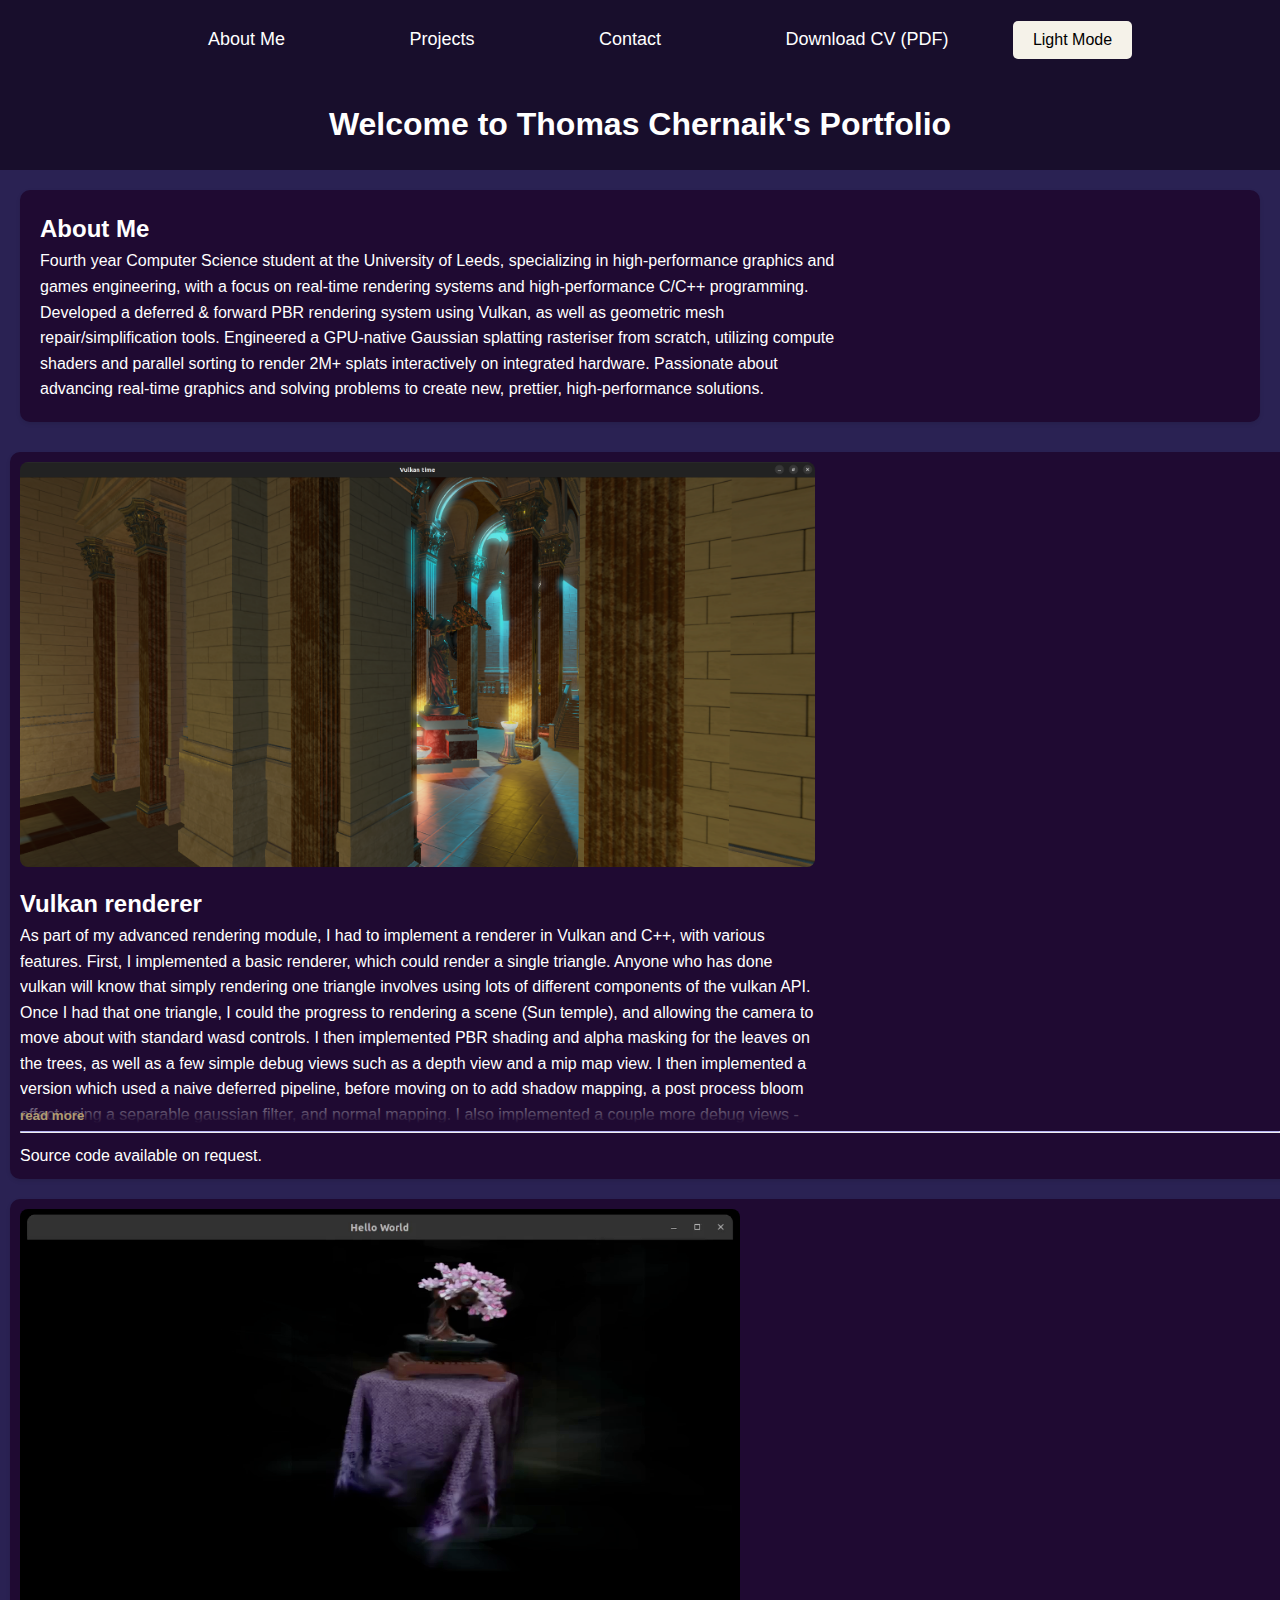
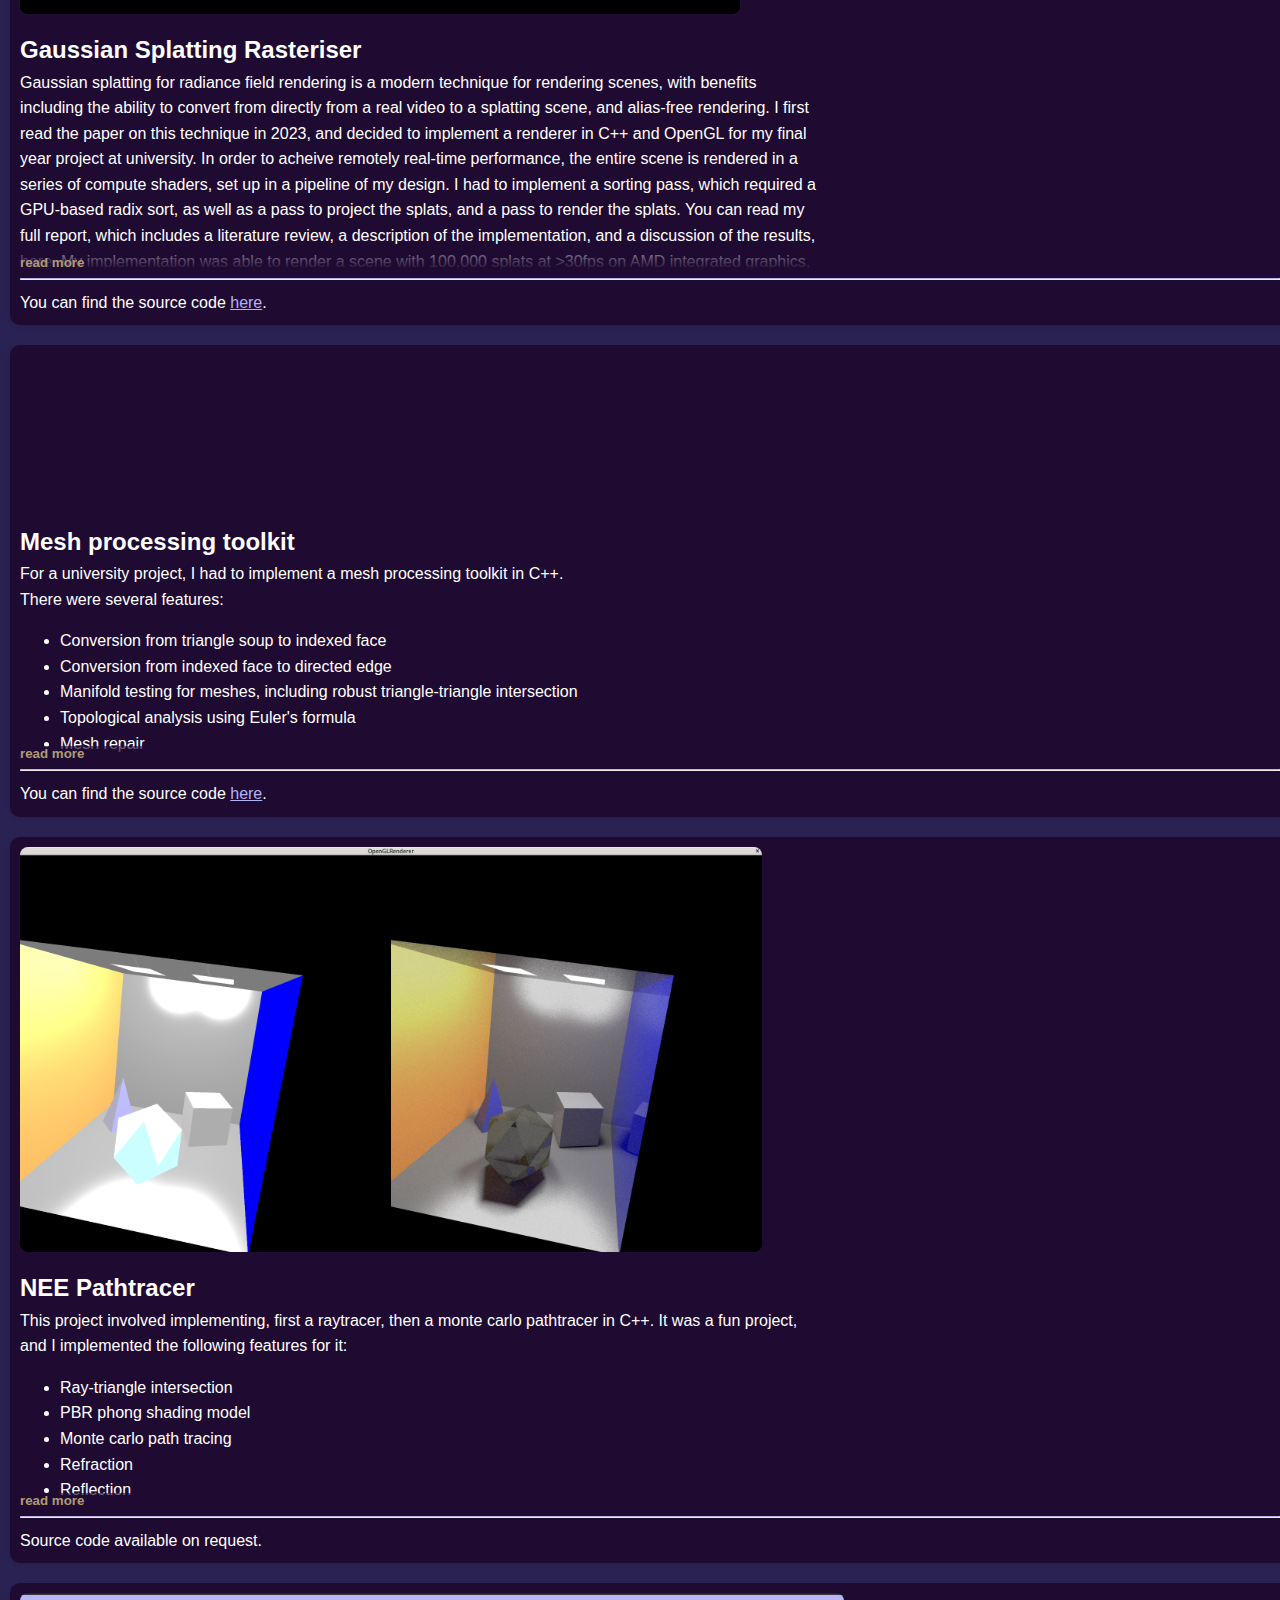
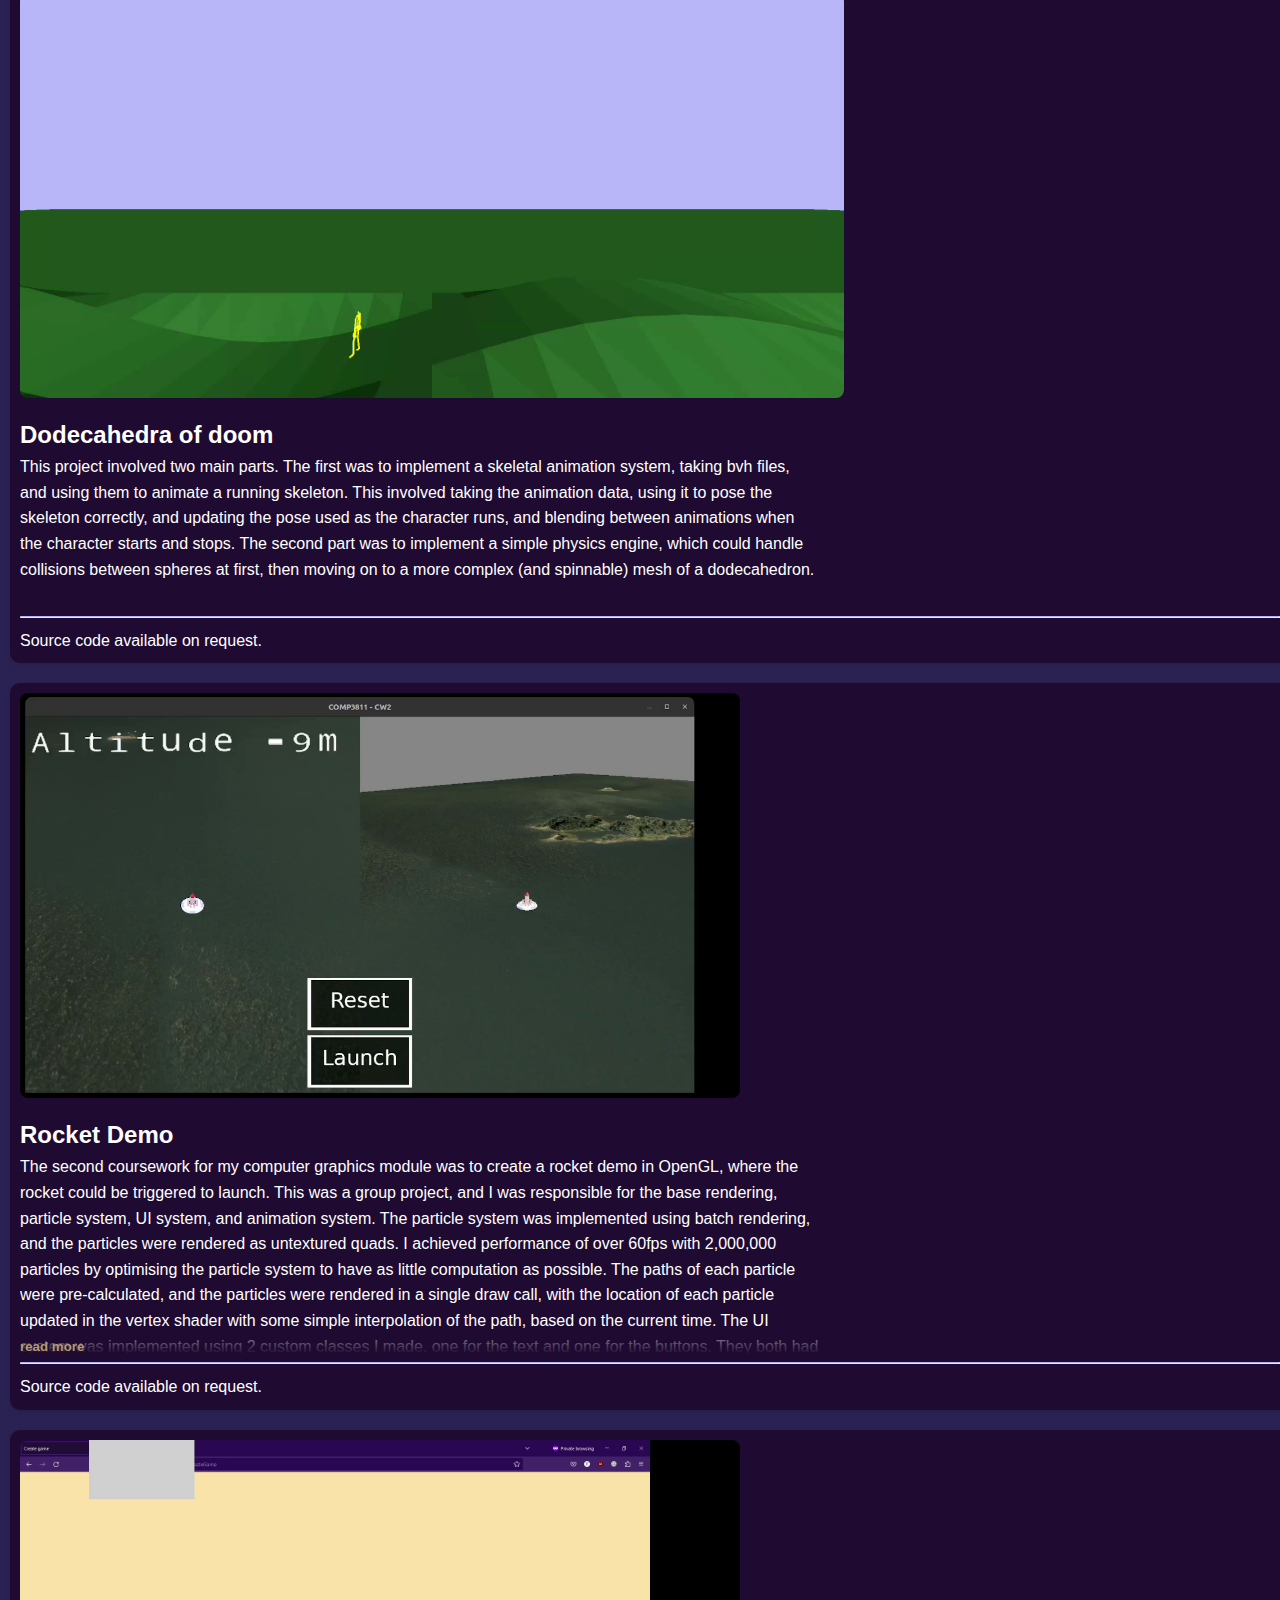
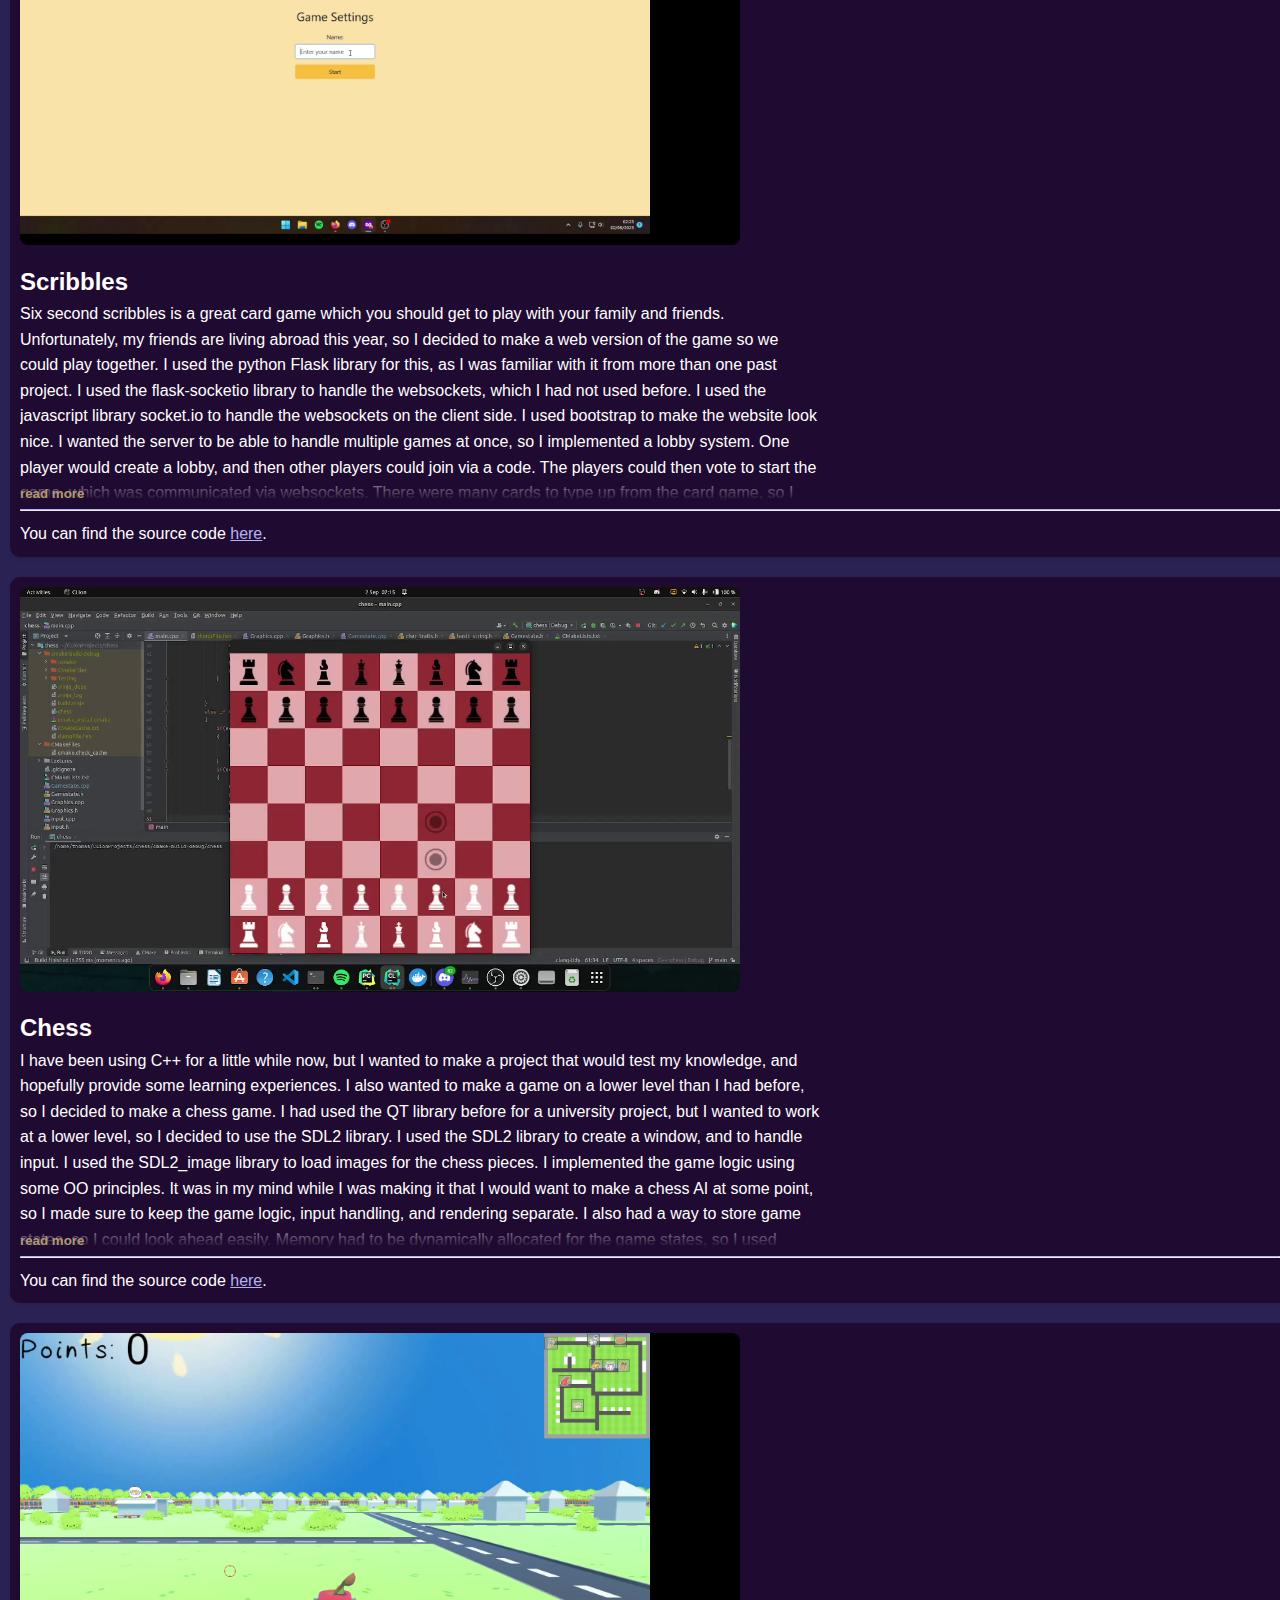
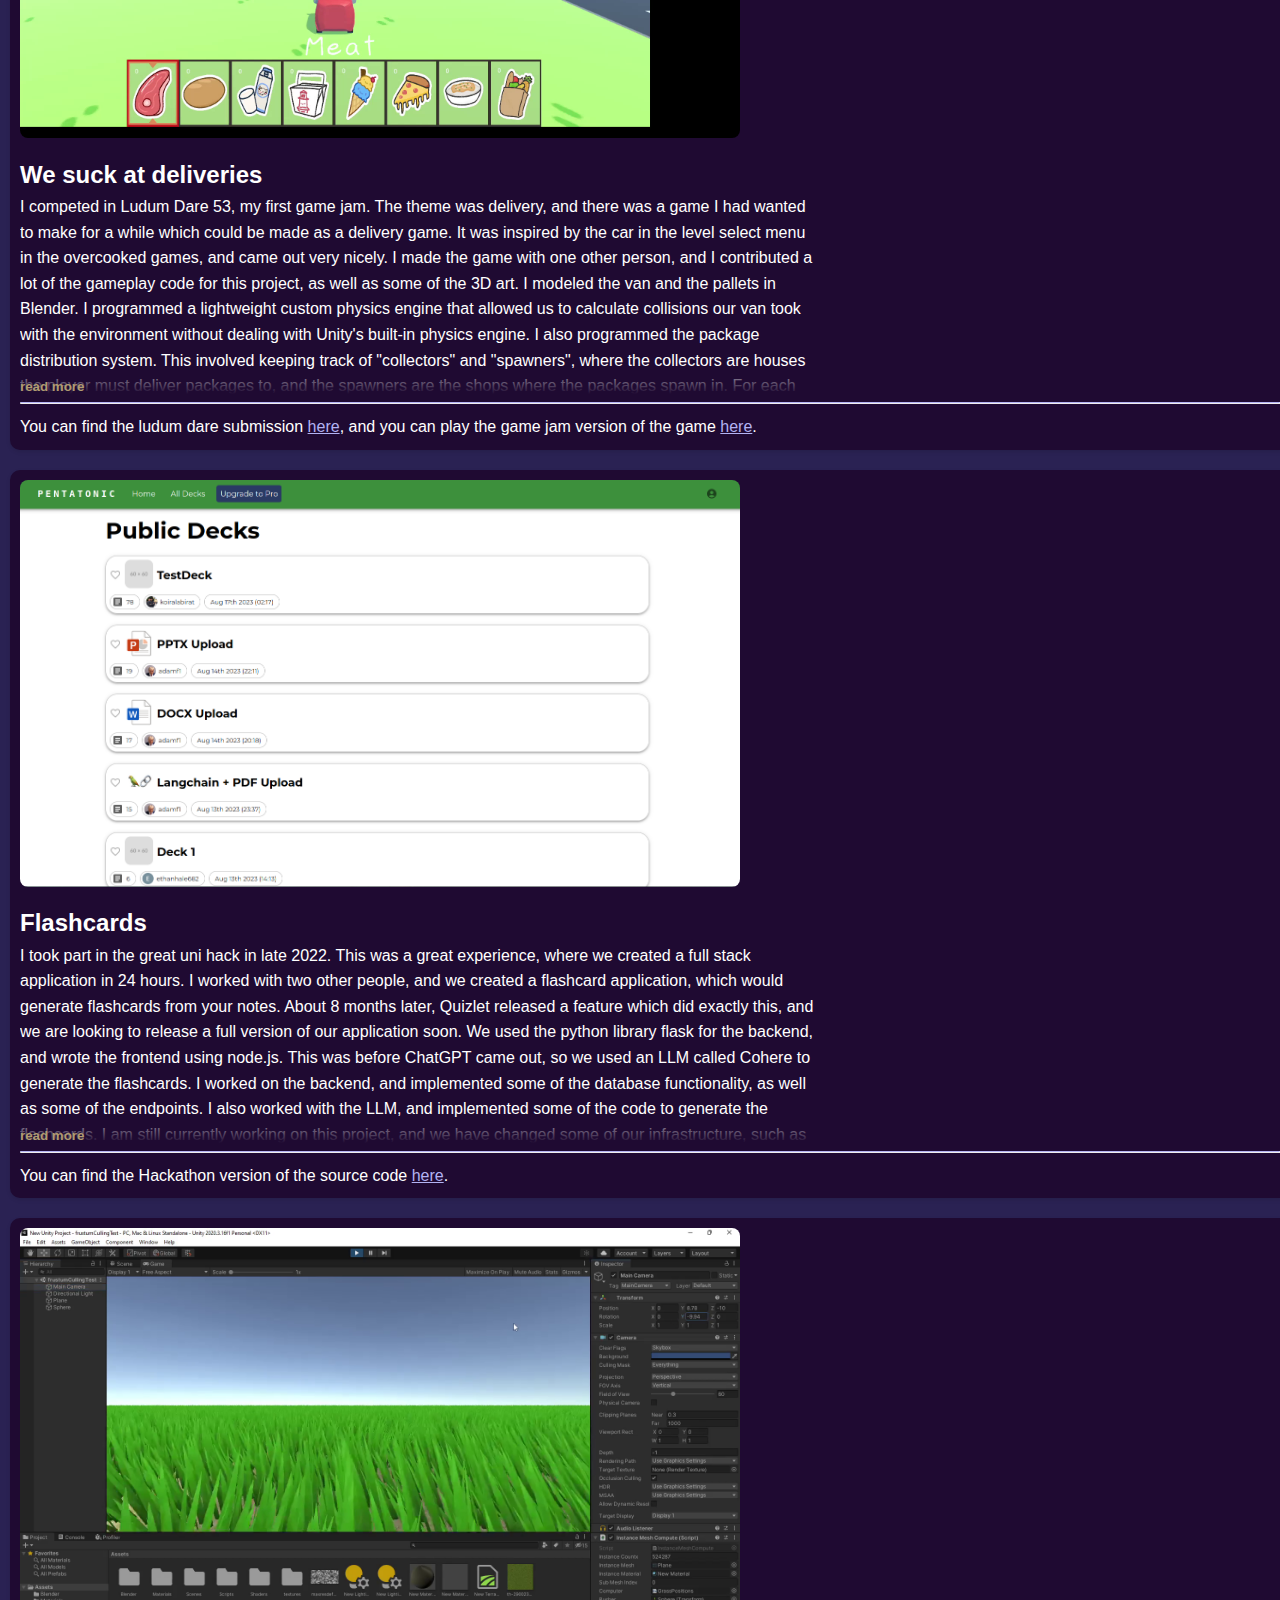
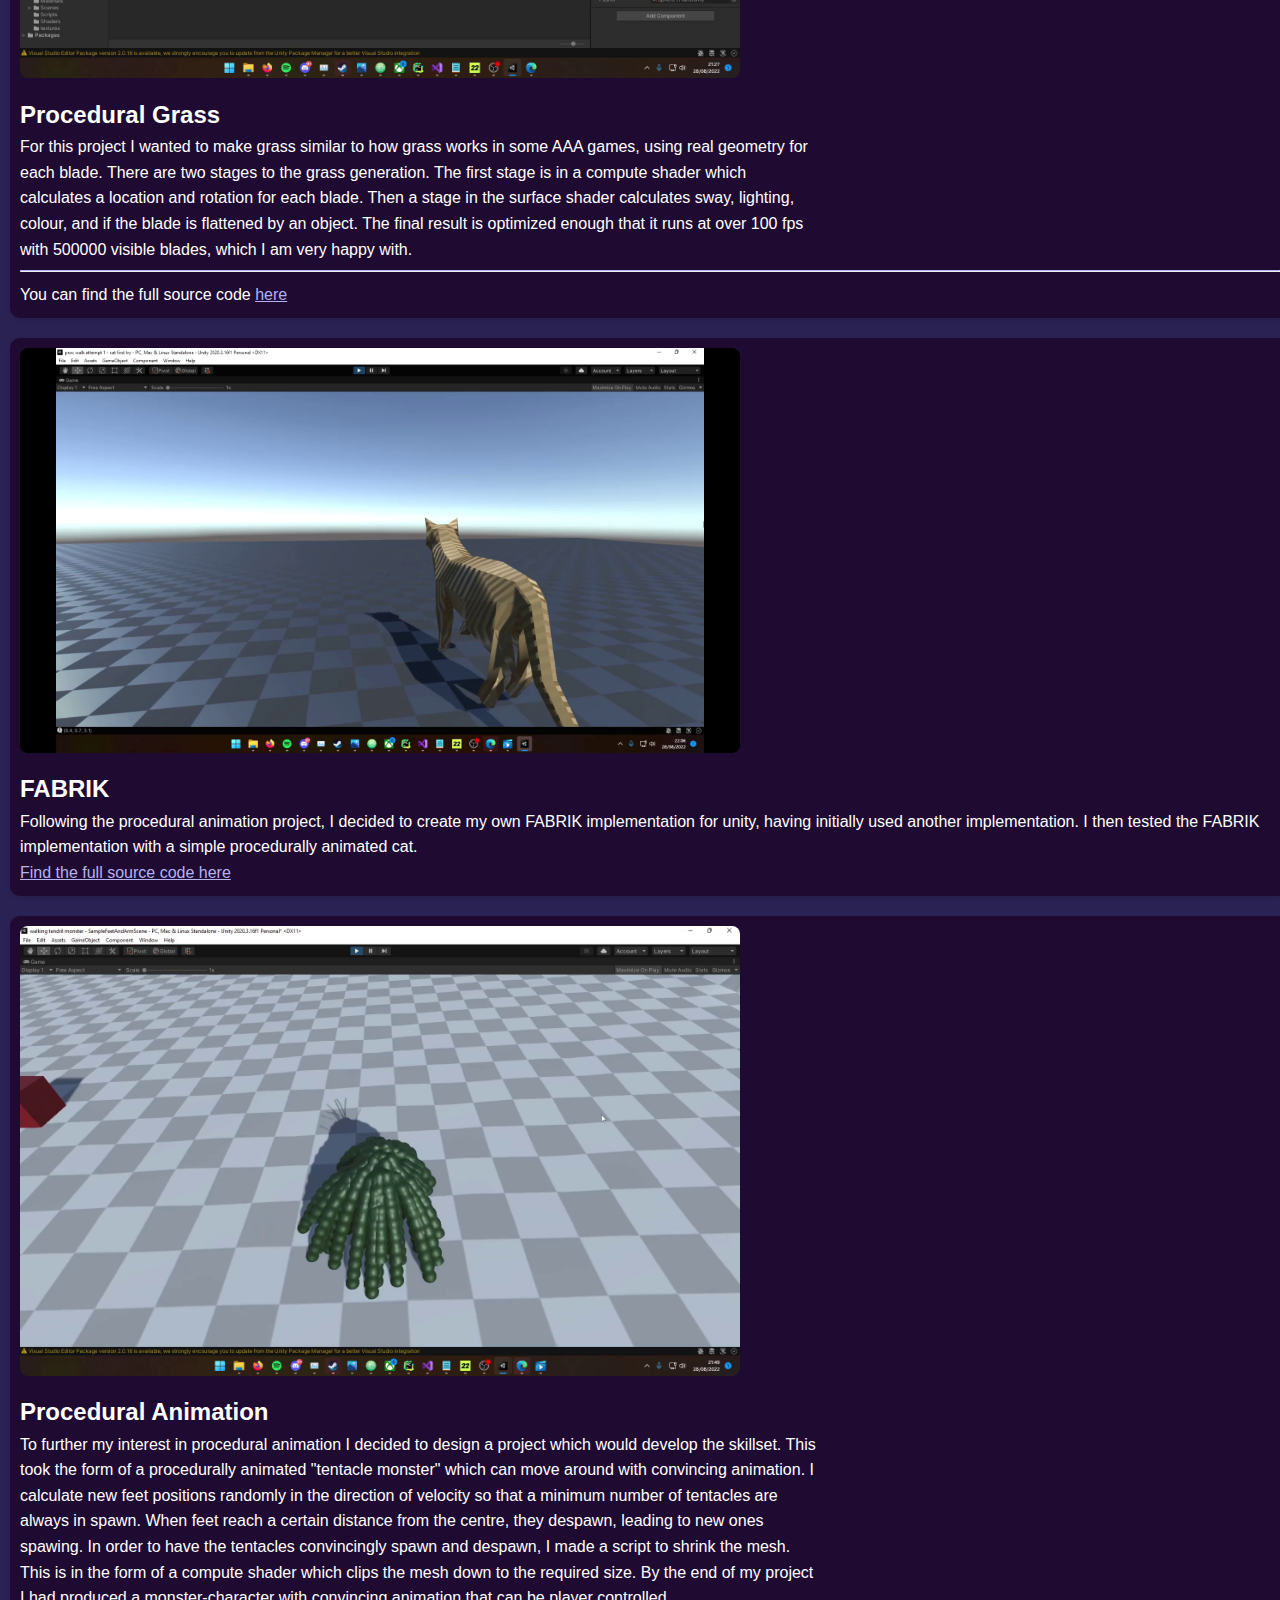
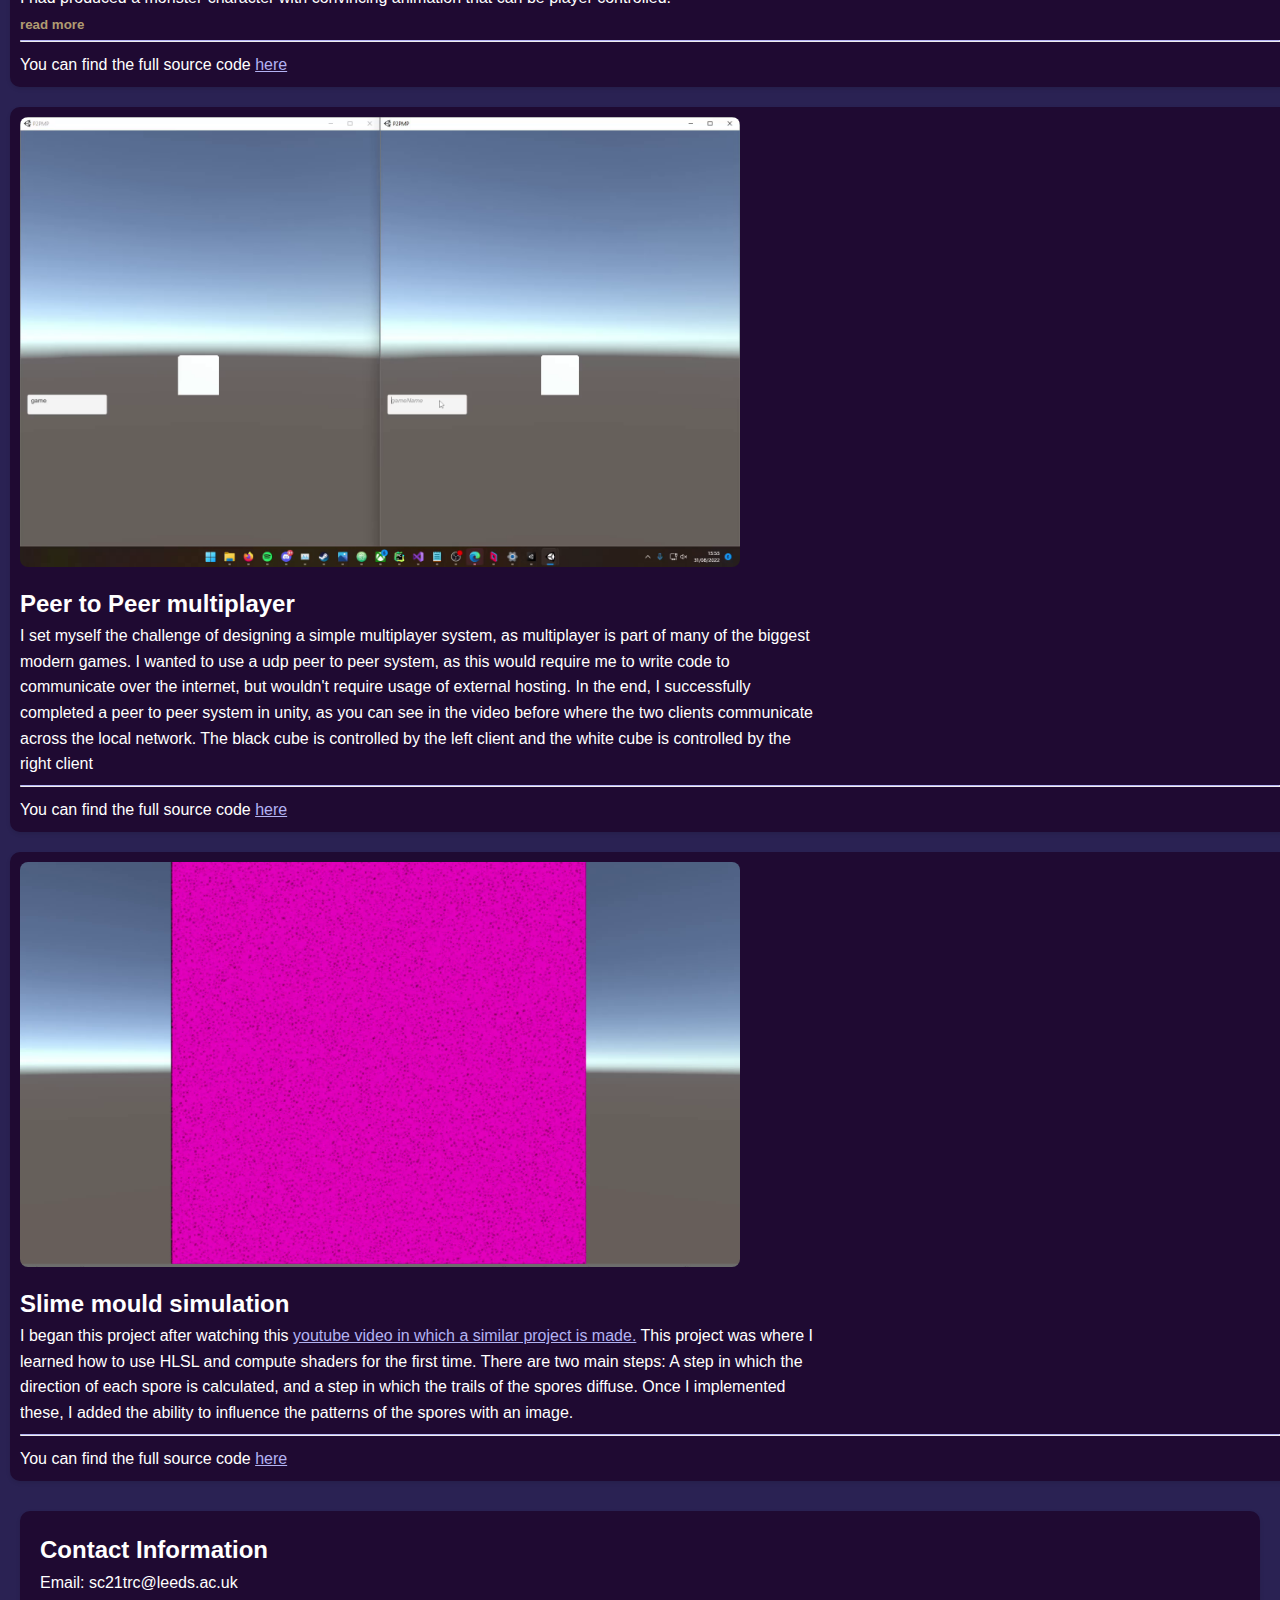
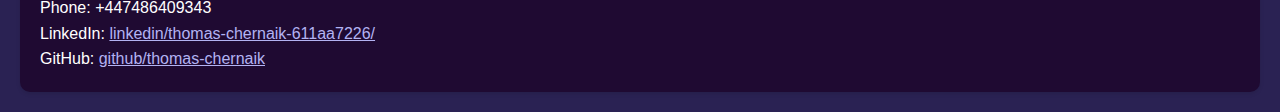
==== index.html @ f15c7a46 "(hopefully) fixed scrolling issue" ====
<!DOCTYPE html>
<html lang="en">
<head>
    <meta charset="UTF-8">
    <meta name="viewport" content="width=device-width, initial-scale=1.0">
    <title>Your Portfolio</title>
    <script src="https://cdn.jsdelivr.net/npm/bootstrap@5.0.2/dist/js/bootstrap.bundle.min.js"
            integrity="sha384-MrcW6ZMFYlzcLA8Nl+NtUVF0sA7MsXsP1UyJoMp4YLEuNSfAP+JcXn/tWtIaxVXM"
            crossorigin="anonymous"></script>
    <link href="https://cdn.jsdelivr.net/npm/bootstrap@5.0.2/dist/css/bootstrap.min.css" rel="stylesheet"
          integrity="sha384-EVSTQN3/azprG1Anm3QDgpJLIm9Nao0Yz1ztcQTwFspd3yD65VohhpuuCOmLASjC" crossorigin="anonymous">

    <style>
        /* Dark Mode Theme Styles */
        /* Style the body with a dark purple background color for dark mode */
        .dark-mode {
            background-color: #2a2253; /* Dark purple background */
            color: #fff; /* White text color */
        }

        /* Style the navigation menu with light text on a dark purple background */
        .dark-mode nav {
            background-color: #180e2c; /* Darker purple background */
        }

        /* Style the navbar links with larger size and wider spacing */
        .dark-mode nav a {
            color: #fff; /* White text color */
        }

        /* Style the header with a purple background and white text */
        .dark-mode header {
            background-color: #180e2c; /* Even darker purple background */
            color: #fff; /* White text color */
        }

        /* Style the "About Me" section */
        .dark-mode #about {
            background-color: #1f0a32; /* Darker purple background */
        }

        /* Style the project cards with a different color (darker purple) */
        .dark-mode .project {
            background-color: #1f0a32; /* Darker purple background */
        }


        /* Style the project title */
        .dark-mode .project h2 {
            color: #fff; /* White text color */
        }


        /* Style the contact info section */
        .dark-mode #contact-info {
            background-color: #1f0a32; /* Darker purple background */
        }


        /* Link styles for dark-mode class */
        .dark-mode a {
            color: #b3b3f3; /* New text color for links with dark-mode class */
        }

        /* dark mode bar style*/
        .dark-mode hr {
            border-top: 1px solid #b3b3f3;
        }

        hr {
            border-top: 1px solid #333; /* Dark text color */
        }

        /* Dark Mode/Light Mode Button Styles */
        .dark-mode button.dark-mode-btn {
            background-color: #f5f2e9; /* Light sandy background*/
            color: #000; /* black text color */
        }

        /* Dark Mode/Light Mode Button Styles */
        button.dark-mode-btn {
            background-color: #2a2253; /* Dark purple background */
            color: #fff; /* White text color */
            border: none;
            padding: 10px 20px;
            font-size: 16px;
            border-radius: 5px;
        }

        /* Reset some default browser styles */
        body, h1, h2, p {
            margin: 0;
            padding: 0;
        }

        /* Light Sandy Theme Styles */
        body {
            font-family: Arial, sans-serif;
            background-color: #f5f2e9; /* Light sandy background */
            color: #333; /* Dark text color */
            line-height: 1.6;
            margin: 0;
            padding: 0;
            transition: background 0.2s linear;
        }

        /* Style the navigation menu with dark text on a light sandy background */
        nav {
            background-color: #d3c0a3; /* Light sandy background for the navbar */
            text-align: center;
            padding: 10px 0;
            position: sticky;
            top: 0;
            z-index: 100;
            transition: background 0.2s linear;

        }

        /* Style the navbar links with larger size and wider spacing */
        nav a {
            display: inline-block;
            padding: 15px 40px;
            margin: 0 20px;
            font-size: 18px;
            color: #333; /* Dark text color */
            text-decoration: none;
        }

        /* Style the header with a sandy background and dark text */
        header {
            background-color: #d3c0a3; /* Light sandy background for the header */
            color: #333; /* Dark text color */
            padding: 20px;
            text-align: center;
            transition: background 0.2s linear;

        }

        /* Style the "About Me" section */
        #about {
            background-color: #e1d8c4; /* Lighter sandy background for "About Me" section */
            border-radius: 10px;
            box-shadow: 0 2px 4px rgba(0, 0, 0, 0.1);
            margin: 20px;
            padding: 20px;
            transition: background 0.2s linear;


        }

        /* CSS for text with a maximum width before wrapping */
        .text-container {
            max-width: 800px; /* Adjust the maximum width as needed */
            word-wrap: normal; /* Prevents word breaking */
            position: relative;
            /*stop text overflow*/
            overflow: hidden;
        }


        /* Style the project cards with a sandy background */
        .project {
            background-color: #e1d8c4; /* Lighter sandy background for project cards */
            box-shadow: 0 2px 4px rgba(0, 0, 0, 0.1);
            border-radius: 10px;
            width: 100%;
            padding: 10px;
            transition: background 0.2s linear;

        }

        .dark-mode .gradient-button {
            background: linear-gradient(to bottom, rgba(31, 10, 50, 0.6), rgba(31, 10, 50, 1));
            color: #b09b71;
            transition: background 0.2s linear;
        }

        .dark-mode .gradient-button:hover {
            background: linear-gradient(to bottom, rgba(31, 10, 50, 0.3), rgba(31, 10, 50, 1));
            color: white;
            transition: background 0.2s linear;
        }

        .gradient-button {
            position: absolute;
            bottom: 0;
            left: 0;
            width: 100%;
            background: linear-gradient(to bottom, rgba(225, 216, 196, 0.6), rgba(225, 216, 196, 1));
            border: none;
            color: #572579;
            padding: 0;
            margin: 0;
            cursor: pointer;
            text-align: left;
            z-index: 2; /* Set a higher z-index to make sure the button is displayed in front */
            transition: background 0.2s linear;
        }

        .gradient-button:hover {
            background: linear-gradient(to bottom, rgba(225, 216, 196, 0.3), rgba(225, 216, 196, 1));
            color: black;
            transition: background 0.2s linear;

        }

        .gradient-button:focus {
            outline: 2px solid #AAAAAA;

        }

        img {
            max-width: 100%;
            height: auto;
            border-radius: 8px;
        }

        /* Style the project video */

        .project video {
            max-width: 100%;
            height: auto;
            border-radius: 8px;
        }

        /* Style the project title */

        .project h2 {
            font-size: 24px;
            margin-top: 10px;
            color: #333; /* Dark text color */
        }

        /* Style the project description */

        .project p {
            font-size: 16px;
            margin-top: 10px;
        }

        /* Style the contact info section */

        #contact-info {
            background-color: #e1d8c4; /* Lighter sandy background for contact info */
            border-radius: 10px;
            box-shadow: 0 2px 4px rgba(0, 0, 0, 0.1);
            margin: 20px;
            padding: 20px;
        }

        /* Add responsiveness for smaller screens */
        @media (max-width: 768px) {
            nav a {
                padding: 1px 4px; /* Larger padding and wider spacing */
                margin: 7px 4px; /* Wider spacing */
                font-size: 18px; /* Larger font size */
            }


        }

        .custom-padding {
            padding: 10px;
        }


    </style>
    <script>
        // Function to toggle between dark mode and light mode
        function toggleDarkMode() {
            const body = document.body;
            if (body.classList.contains('dark-mode')) {
                body.classList.remove('dark-mode');
                //change the button text
                document.querySelector('.dark-mode-btn').innerHTML = 'Dark Mode';
                //store the theme selection in the browser's local storage
                localStorage.setItem('theme', 'light');
            } else {
                body.classList.add('dark-mode');
                //change the button text
                document.querySelector('.dark-mode-btn').innerHTML = 'Light Mode';
                //store the theme selection in the browser's local storage
                localStorage.setItem('theme', 'dark');
            }
        }

        //function to scroll to a section with a sticky navbar
        function scrollToSection(sectionId) {
            const section = document.getElementById(sectionId);
            if (section) {
                const navHeight = document.querySelector('nav').offsetHeight;
                const offset = -navHeight; // Use the nav height as the offset
                const sectionTop = section.offsetTop + offset;
                window.scrollTo({
                    top: sectionTop,
                    behavior: 'smooth'
                });
            }
        }

        function expand(id) {
            //if the offsetwidth/2 is more than the height, the div can never be collapsed, so delete the button and the brs
            if (document.getElementById(id).offsetWidth / 4 > document.getElementById(id).scrollHeight) {
                document.getElementById(id).querySelector('.gradient-button').remove();
                document.getElementById(id).querySelector('br').remove();
                return;
            }
            let expandableDiv = document.getElementById(id);
            if (expandableDiv.style.maxHeight != expandableDiv.offsetWidth / 4 + "px") {
                let previousHeight = expandableDiv.scrollHeight; // Store the previous height
                expandableDiv.style.maxHeight = expandableDiv.offsetWidth / 4 + "px";
                window.scrollBy(0, expandableDiv.offsetWidth / 4 - previousHeight);
                document.getElementById(id).querySelector('.gradient-button').innerHTML = 'read more';
                //make button text bold
                document.getElementById(id).querySelector('.gradient-button').style.fontWeight = 'bold';
            } else {
                expandableDiv.style.maxHeight = "1000px";
                //change the button text for this specific button
                document.getElementById(id).querySelector('.gradient-button').innerHTML = 'read less';
                //make button text bold
                document.getElementById(id).querySelector('.gradient-button').style.fontWeight = 'bold';
            }


        }
    </script>
</head>
<body>
<nav>
    <a href="javascript:void(0);" onclick="scrollToSection('about')">About Me</a>
    <a href="javascript:void(0);" onclick="scrollToSection('projects')">Projects</a>
    <a href="javascript:void(0);" onclick="scrollToSection('contact-info')">Contact</a>
    <a href="CV.pdf" target="_blank">Download CV (PDF)</a>
</nav>
<header>
    <h1>Welcome to Thomas Chernaik's Portfolio</h1>
    <button class="dark-mode-btn" onclick="toggleDarkMode()">Dark Mode</button>
</header>
<section id="about">
    <h2>About Me</h2>
    <p class="text-container">Fourth year Computer Science student at the University of Leeds, specializing in
        high-performance graphics and games engineering, with a focus on real-time rendering systems and
        high-performance C/C++ programming. Developed a deferred & forward PBR rendering system using Vulkan, as well as
        geometric mesh repair/simplification tools. Engineered a GPU-native Gaussian splatting rasteriser from scratch,
        utilizing compute shaders and parallel sorting to render 2M+ splats interactively on integrated hardware.
        Passionate about advancing real-time graphics and solving problems to create new, prettier, high-performance
        solutions.</p>
</section>
<section id="projects">
    <div class="container-fluid">
        <div class="row">
            <div class="col-md-6 col-sm-12 custom-padding">
                <div class="project">
                    <video height="405" style="width: auto; max-height: 405px;" poster="vulkan.png">
                        <!--                        <source src="vulkanFootage.mp4" type="video/mp4">-->
                        Your browser does not support the video tag.
                    </video>
                    <h2>Vulkan renderer</h2>
                    <div id="vulk" class="text-container">
                        As part of my advanced rendering module, I had to implement a renderer in Vulkan and C++, with
                        various
                        features. First, I implemented a basic renderer, which could render a single triangle. Anyone
                        who has done vulkan will know that simply rendering one triangle involves using lots of
                        different components of the vulkan API. Once I had that one triangle, I could the progress to
                        rendering a scene (Sun temple), and allowing the camera to move about with standard wasd
                        controls.
                        I then implemented PBR shading and alpha masking for the leaves on the trees, as well as a few
                        simple debug views such as a depth view and a mip map view. I then implemented a version which
                        used a naive deferred pipeline, before moving on to add shadow mapping, a post process bloom
                        effect using a separable gaussian filter, and normal mapping. I also implemented a couple more
                        debug views - overshading and mesh density. The hardest part of this project, apart from
                        wrangling with vulkan synchronisation problems, was the shadow mapping. Implementing a shadowmap
                        for a single light was ok, but I wanted the ability to have many lights which cast shadows, and
                        managing all the resources while keeping everything synchronised was a challenge, but not one
                        that I couldn't overcome. I had a lot of fun making this and I hope to come back to it and add
                        more features in the future.
                        <br>
                        <br>
                        <button class="gradient-button" onclick="expand('vulk')">read more</button>
                    </div>
                    <hr class="rounded">
                    <p>
                        Source code available on request.
                    </p>
                </div>
            </div>
            <div class="col-md-6 col-sm-12 custom-padding">
                <div class="project">
                    <video width="720" height="auto" muted playsinline poster="gaussianFootage.png">
                        <source src="gaussianFootage.mp4" type="video/mp4">
                        Your browser does not support the video tag.
                    </video>
                    <h2>Gaussian Splatting Rasteriser</h2>
                    <div id="gauss" class="text-container">
                        Gaussian splatting for radiance field rendering is a modern technique for rendering scenes, with
                        benefits including the ability to convert from directly from a real video to a splatting scene,
                        and alias-free rendering.
                        I first read the paper on this technique in 2023, and decided to implement a renderer in C++ and
                        OpenGL for my final year project at university.
                        In order to acheive remotely real-time performance, the entire scene is rendered in a series of
                        compute shaders, set up in a pipeline of my design.
                        I had to implement a sorting pass, which required a GPU-based radix sort, as well as a pass to
                        project the splats, and a pass to render the splats.
                        You can read my full report, which includes a literature review, a description of the
                        implementation, and a discussion of the results, <a href="project.pdf" target="_blank">here</a>.
                        My implementation was able to render a scene with 100,000 splats at >30fps on AMD integrated
                        graphics, and I achieved a first class grade for this project.
                        <br>
                        <br>
                        <button class="gradient-button" onclick="expand('gauss')">read more</button>
                    </div>
                    <hr class="rounded">
                    <p>
                        You can find the source code <a
                            href="https://github.com/thomas-chernaik/OpenGLGaussianSplattingRenderer"
                            target="_blank">here</a>.
                    </p>
                </div>
            </div>
            <div class="col-md-6 col-sm-12 custom-padding">
                <div class="project">
                    <video width="720" height="auto" muted playsinline poster="mesh.png">
                        <source src="mesh.mp4" type="video/mp4">
                        Your browser does not support the video tag.
                    </video>
                    <h2>Mesh processing toolkit</h2>
                    <div id="mesh" class="text-container">
                        For a university project, I had to implement a mesh processing toolkit in C++.
                        <br>
                        There were several features:
                        <ul>
                            <li>Conversion from triangle soup to indexed face</li>
                            <li>Conversion from indexed face to directed edge</li>
                            <li>Manifold testing for meshes, including robust triangle-triangle intersection</li>
                            <li>Topological analysis using Euler's formula</li>
                            <li>Mesh repair</li>
                            <li>Mesh simplification using curvature analysis</li>
                        </ul>
                        It was a fun coursework, with a few interesting challenges. The first challenge is making a
                        triangle-triangle intersection test that is robust for this purpose. General methods are for
                        real time applications (such as physics), and don't have suitable precision for this. Exploring
                        different techniques to make it more robust was very interesting.
                        The second challenge was trying to get the mesh repair to work for more complex cases. There are
                        cases where it seems obvious to a human how a mesh should be repaired, but it is difficult to
                        describe this repair as a general purpose algorithm. It was fun coming up with ways to overcome
                        this. I received 98% for this coursework.
                        <br>
                        <br>
                        <button class="gradient-button" onclick="expand('mesh')">read more</button>
                    </div>
                    <hr class="rounded">
                    <p>
                        You can find the source code <a
                            href="https://github.com/thomas-chernaik/Mesh-processing-toolkit"
                            target="_blank">here</a>.
                    </p>
                </div>
            </div>
            <div class="col-md-6 col-sm-12 custom-padding">
                <div class="project">
                    <video height="405" style="width: auto; max-height: 405px;" muted playsinline poster="raytrace.png">
                        <source src="raytrace.mp4" type="video/mp4">
                        Your browser does not support the video tag.
                    </video>
                    <h2>NEE Pathtracer</h2>
                    <div id="raytrace" class="text-container">
                        This project involved implementing, first a raytracer, then a monte carlo pathtracer in C++. It
                        was a fun project, and I implemented the following features for it:
                        <ul>
                            <li>Ray-triangle intersection</li>
                            <li>PBR phong shading model</li>
                            <li>Monte carlo path tracing</li>
                            <li>Refraction</li>
                            <li>Reflection</li>
                            <li>Soft shadows</li>
                            <li>Anti aliasing</li>
                            <li>Importance sampling using next event estimation</li>
                            <li>Fresnel</li>
                        </ul>
                        <br>
                        <br>
                        <button class="gradient-button" onclick="expand('raytrace')">read more</button>
                    </div>
                    <hr class="rounded">
                    <p>
                        Source code available on request.
                    </p>
                </div>
            </div>

            <div class="col-md-6 col-sm-12 custom-padding">
                <div class="project">
                    <video height="405" style="width: auto; max-height: 405px;" muted playsinline poster="doom.png">
                        <source src="doom.webm" type="video/mp4">
                        Your browser does not support the video tag.
                    </video>
                    <h2>Dodecahedra of doom</h2>
                    <div id="doom" class="text-container">
                        This project involved two main parts. The first was to implement a skeletal animation system,
                        taking bvh files, and using them to animate a running skeleton. This involved taking the
                        animation data, using it to pose the skeleton correctly, and updating the pose used as the
                        character runs, and blending between animations when the character starts and stops.
                        <br>
                        The second part was to implement a simple physics engine, which could handle collisions between
                        spheres at first, then moving on to a more complex (and spinnable) mesh of a dodecahedron.
                        <br>
                        <br>
                        <button class="gradient-button" onclick="expand('raytrace')">read more</button>
                    </div>
                    <hr class="rounded">
                    <p>
                        Source code available on request.
                    </p>
                </div>
            </div>

            <div class="col-md-6 col-sm-12 custom-padding">
                <div class="project">
                    <video width="720" height="auto" muted playsinline poster="rocketFootage.png">
                        <source src="rocketFootage.mp4" type="video/mp4">
                        Your browser does not support the video tag.
                    </video>
                    <h2>Rocket Demo</h2>
                    <div id="rock" class="text-container">
                        The second coursework for my computer graphics module was to create a rocket demo in OpenGL,
                        where the rocket could be triggered to launch.
                        This was a group project, and I was responsible for the base rendering, particle system, UI
                        system, and animation system.
                        The particle system was implemented using batch rendering, and the particles were rendered as
                        untextured quads. I achieved performance of over 60fps with 2,000,000 particles by optimising
                        the particle system to have as little computation as possible.
                        The paths of each particle were pre-calculated, and the particles were rendered in a single draw
                        call, with the location of each particle updated in the vertex shader with some simple
                        interpolation of the path, based on the current time.
                        The UI system was implemented using 2 custom classes I made, one for the text and one for the
                        buttons. They both had negligible performance impact, and were implemented such that it was easy
                        to add new buttons and text.
                        The animation system was implemented by defining a mathematical function for the rocket to
                        follow, and then interpolating the rocket's position and rotation based on the current time.
                        This made it easy to reset and restart the rocket whenever wanted.
                        The base rendering uses standard OpenGL techniques, such as VAOs, VBOs, and shaders, and a
                        custom shader for each model, which allowed for real time lighting.
                        The rocket demo was a great success, and I achieved a mark of 90% for this coursework.
                        <br>
                        <br>
                        <button class="gradient-button" onclick="expand('rock')">read more</button>
                    </div>
                    <hr class="rounded">
                    <p>
                        Source code available on request.
                    </p>
                </div>
            </div>
            <div class="col-md-6 col-sm-12 custom-padding">
                <div class="project">
                    <video width="720" height="auto" muted playsinline poster="scribblesFootage.png">
                        <source src="scribblesFootage.mp4" type="video/mp4">
                        Your browser does not support the video tag.
                    </video>
                    <h2>Scribbles</h2>
                    <div id="scribbles" class="text-container">Six second scribbles is a great card game which you
                        should get to play
                        with your family and friends.
                        Unfortunately, my friends are living abroad this year, so I decided to make a web version of the
                        game so we could play together.
                        I used the python Flask library for this, as I was familiar with it from more than one past
                        project. I used the flask-socketio library
                        to handle the websockets, which I had not used before. I used the javascript library socket.io
                        to handle the websockets on the client side.
                        I used bootstrap to make the website look nice. I wanted the server to be able to handle
                        multiple games at once, so I implemented a lobby system.
                        One player would create a lobby, and then other players could join via a code. The players could
                        then vote to start the game, which was communicated via websockets.
                        There were many cards to type up from the card game, so I made a little website interface to
                        type up the cards, which would then be saved to a file.
                        In a game, players would make a drawing, which would be sent to the server, and then sent to the
                        other players. The other players would then have to guess what the drawing was.
                        I stored the images using a custom class I made which implemented pickling, and cleaned up the
                        images after a certain time, and when a new round started.
                        I deployed this project to azure, but it is no longer on there, as my student account expired. I
                        have a private deployment I can use with friends, but I won't link here.
                        <br>
                        <br>
                        <button class="gradient-button" onclick="expand('scribbles')">read more</button>
                    </div>
                    <hr class="rounded">
                    <p>
                        You can find the source code <a href="https://github.com/thomas-chernaik/sixsecondscribbles"
                                                        target="_blank">here</a>.
                    </p>
                </div>
            </div>
            <div class="col-md-6 col-sm-12 custom-padding">
                <div class="project">
                    <video width="720" height="auto" muted playsinline poster="chessFootage.png">
                        <source src="chessFootage.mp4" type="video/mp4">
                        Your browser does not support the video tag.
                    </video>
                    <h2>Chess</h2>
                    <div id="chess" class="text-container">
                        I have been using C++ for a little while now, but I wanted to make a project that would test my
                        knowledge, and hopefully provide
                        some learning experiences. I also wanted to make a game on a lower level than I had before, so I
                        decided to make a chess game.
                        I had used the QT library before for a university project, but I wanted to work at a lower
                        level, so I decided to use the SDL2 library.
                        I used the SDL2 library to create a window, and to handle input. I used the SDL2_image library
                        to load images for the chess pieces.
                        I implemented the game logic using some OO principles. It was in my mind while I was making it
                        that I would want to make a chess AI at some point,
                        so I made sure to keep the game logic, input handling, and rendering separate. I also had a way
                        to store game states, so I could look ahead easily.
                        Memory had to be dynamically allocated for the game states, so I used smart pointers to make
                        sure that memory was freed when it was no longer needed.
                        I have done several C projects, especially at university, so I was very familiar with using raw
                        pointers to manage memory, but I wanted to use smart pointers
                        to practice using them. I also implemented a feature to save and load from a file in the
                        Forsyth–Edwards Notation (FEN) format, which is a standard format
                        for chess states. I used this feature to test the game logic. I found that there was no need to
                        implement checkmate, as the game logic I had implemented
                        already handled it, as player where unable to make moves that would put them in checkmate, so
                        when checkmate happened, a player would be unable to make a move.
                        I implemented a feature to highlight the squares that a piece could move to, which was very
                        useful for testing the game logic. In the future, I will make a chess AI
                        using the minimax algorithm, and I will use the game logic I have already implemented.
                        <br>
                        <br>
                        <button class="gradient-button" onclick="expand('chess')">read more</button>
                    </div>
                    <hr class="solid">
                    <p>
                        You can find the source code <a href="https://github.com/thomas-chernaik/chess" target="_blank">here</a>.
                    </p>
                </div>
            </div>
            <div class="col-md-6 col-sm-12 custom-padding">
                <div class="project">
                    <video id="delvvid" width="720" height="auto" muted playsinline poster="deliveriesFootage.png">
                        <source src="deliveriesFootage.mp4" type="video/mp4">
                        Your browser does not support the video tag.
                    </video>
                    <h2>We suck at deliveries</h2>
                    <div id="delv" class="text-container">I competed in Ludum Dare 53, my first game jam. The theme was
                        delivery,
                        and there was a game I
                        had wanted to make for a while which could be made as a delivery game. It was inspired by the
                        car in the level select
                        menu in the overcooked games, and came out very nicely. I made the game with one other person,
                        and I contributed a lot of the gameplay code for this project, as well as
                        some of the 3D art. I modeled the van and the pallets in Blender. I programmed a lightweight
                        custom physics engine that allowed us
                        to calculate collisions our van took with the environment without dealing with Unity's built-in
                        physics engine. I also programmed the
                        package distribution system. This involved keeping track of "collectors" and "spawners", where
                        the collectors are houses the player
                        must deliver packages to, and the spawners are the shops where the packages spawn in. For each
                        package spawned, there must be a house which expects
                        a package. Additionally, we had to keep track of packages that hadn't been delivered in a
                        certain amount of time, so we could call the player out.
                        All of the magic numbers involved here were put onto nice easily adjustable public variables, so
                        we could easily tweak the gameplay, and speed up
                        gameplay for what little testing we had time for.
                        <br>
                        <br>
                        <button class="gradient-button" onclick="expand('delv')">read more</button>
                    </div>
                    <hr class="solid">
                    <p>
                        You can find the ludum dare submission <a
                            href="https://ldjam.com/events/ludum-dare/53/we-suck-at-deliveries"
                            target="_blank">here</a>, and you can play the game jam version of the game <a
                            href="https://thomas-chernaik.github.io/delv" target="_blank">here</a>.
                    </p>
                </div>
            </div>


            <div class="col-md-6 col-sm-12 custom-padding">
                <div class="project">
                    <img src="flashcard.png" alt="Placeholder Image" width="720" height="auto">
                    <h2>Flashcards</h2>
                    <div id="flash" class="text-container">I took part in the great uni hack in late 2022. This
                        was a great experience, where we created a full stack application in 24 hours.
                        I worked with two other people, and we created a flashcard application, which would generate
                        flashcards from your notes.
                        About 8 months later, Quizlet released a feature which did exactly this, and we are looking to
                        release a full version of our application soon.
                        We used the python library flask for the backend, and wrote the frontend using node.js. This was
                        before ChatGPT came out, so we used
                        an LLM called Cohere to generate the flashcards. I worked on the backend, and implemented some
                        of the database functionality, as well as
                        some of the endpoints. I also worked with the LLM, and implemented some of the code to generate
                        the flashcards.
                        I am still currently working on this project, and we have changed some of our infrastructure,
                        such as moving to nosql from SQLite, and
                        movin to use chatgpt. My work currently has been on improving response times on the backend, and
                        researching
                        implementing a subscription system.
                        <br>
                        <br>
                        <button class="gradient-button" onclick="expand('flash')">read more</button>
                    </div>
                    <hr class="solid">
                    <p>
                        You can find the Hackathon version of the source code <a
                            href="http://github.com/thomas-chernaik/pentatonicSquashed" target="_blank">here</a>.
                    </p>
                </div>
            </div>
            <div class="col-md-6 col-sm-12 custom-padding">
                <div class="project">
                    <video width="720" height="auto" muted playsinline poster="GrassFootage.png">
                        <source src="GrassFootage.mp4" type="video/mp4">
                        Your browser does not support the video tag.
                    </video>
                    <h2>Procedural Grass</h2>
                    <div id="grass" class="text-container">For this project I wanted to make grass similar to how grass
                        works in some
                        AAA games,
                        using real geometry for
                        each blade.
                        There are two stages to the grass generation. The first stage is in a compute shader which
                        calculates a
                        location and rotation for each blade.
                        Then a stage in the surface shader calculates sway, lighting, colour, and if the blade is
                        flattened by an
                        object.
                        The final result is optimized enough that it runs at over 100 fps with 500000 visible blades,
                        which I am
                        very happy with.
                        <br>
                        <br>
                        <button class="gradient-button" onclick="expand('grass')">read more</button>
                    </div>
                    <hr class="solid">
                    <p>You can find the full source code
                        <a href="https://github.com/thomas-chernaik/ProceduralGrass"
                           target=_blank">here</a>
                    </p>
                </div>
            </div>
            <div class="col-md-6 col-sm-12 custom-padding">
                <div class="project">
                    <video width="720" height="auto" muted playsinline poster="FABRIKFootage.png">
                        <source src="FABRIKFootage.mp4" type="video/mp4">
                        Your browser does not support the video tag.
                    </video>
                    <h2>FABRIK</h2>
                    <div> Following the procedural animation project, I decided to create my own FABRIK implementation
                        for
                        unity, having initially used another implementation.
                        I then tested the FABRIK implementation with a simple procedurally animated cat.
                    </div>
                    <a href="https://github.com/thomas-chernaik/FABRIK" target="_blank">Find the full source code
                        here</a>
                </div>
            </div>
            <div class="col-md-6 col-sm-12 custom-padding">
                <div class="project">
                    <video width="720" height="auto" muted playsinline poster="monsterFootage.png">
                        <source src="monsterFootage.mp4" type="video/mp4">
                        Your browser does not support the video tag.
                    </video>
                    <h2>Procedural Animation</h2>
                    <div id="anim" class="text-container"> To further my interest in procedural animation I decided to
                        design a
                        project which
                        would develop the skillset. This took the form of a procedurally animated
                        "tentacle monster" which can move around with convincing animation. I calculate new feet
                        positions randomly
                        in the direction of velocity so
                        that a minimum number of tentacles are always in spawn. When feet reach a certain distance from
                        the centre,
                        they despawn, leading to new ones spawing.
                        In order to have the tentacles convincingly spawn and despawn, I made a script to shrink the
                        mesh. This is
                        in the form of a compute shader which
                        clips the mesh down to the required size. By the end of my project I had produced a
                        monster-character with
                        convincing animation that can be player controlled.
                        <br>
                        <br>
                        <button class="gradient-button" onclick="expand('anim')">read more</button>
                    </div>
                    <hr class="solid">
                    <p>You can find the full source code
                        <a href="https://github.com/thomas-chernaik/tendrilMonster"
                           target="_blank">here</a>
                    </p>
                </div>
            </div>
            <div class="col-md-6 col-sm-12 custom-padding">
                <div class="project">
                    <video width="720" height="auto" muted playsinline poster="p2pmpFootage.png">
                        <source src="p2pmpFootage.mp4" type="video/mp4">
                        Your browser does not support the video tag.
                    </video>
                    <h2>Peer to Peer multiplayer</h2>
                    <div id="multi" class="text-container"> I set myself the challenge of designing a simple multiplayer
                        system, as multiplayer is part of
                        many of the biggest modern games.
                        I wanted to use a udp peer to peer system, as this would require me to write code to communicate
                        over the internet, but wouldn't require usage of external hosting.
                        In the end, I successfully completed a peer to peer system in unity, as you can see in the video
                        before
                        where the two clients communicate across the local network. The black cube is controlled by the
                        left client and the white cube is controlled by the right client
                        <br>
                        <br>
                        <button class="gradient-button" onclick="expand('multi')">read more</button>
                    </div>
                    <hr class="solid">
                    <p>You can find the full source code
                        <a href="https://github.com/thomas-chernaik/p2punitymultiplayer" target="_blank">here</a>
                    </p>
                </div>
            </div>
            <div class="col-md-6 col-sm-12 custom-padding">
                <div class="project">
                    <video width="720" height="auto" muted playsinline poster="slimeFootage.png">
                        <source src="slimeFootage.mp4" type="video/mp4">
                        Your browser does not support the video tag.
                    </video>
                    <h2>Slime mould simulation</h2>
                    <div id="spore" class="text-container">I began this project after watching this <a
                            href="https://www.youtube.com/watch?v=X-iSQQgOd1A&t=936s">youtube video in which a similar
                        project is made.</a>
                        This project was where I learned how to use HLSL and compute shaders for the first time.
                        There are two main steps: A step in which the direction of each spore is calculated, and a step
                        in which
                        the trails of the spores diffuse. Once I implemented these, I added the ability to influence the
                        patterns
                        of the spores with an image.
                        <br>
                        <br>
                        <button class="gradient-button" onclick="expand('spore')">read more</button>
                    </div>
                    <hr class="solid">
                    <p>You can find the full source code
                        <a href="https://github.com/thomas-chernaik/SlimeMould" target="_blank">here</a>
                    </p>
                </div>
            </div>


        </div>
    </div>
</section>
<section id="contact-info">
    <h2>Contact Information</h2>
    <p>Email: sc21trc@leeds.ac.uk</p>
    <p>Phone: +447486409343</p>
    <p>LinkedIn: <a href="https://www.linkedin.com/in/thomas-chernaik-611aa7226/" target="_blank">linkedin/thomas-chernaik-611aa7226/</a>
    </p>
    <p>GitHub: <a href="https://github.com/thomas-chernaik" target="_blank">github/thomas-chernaik</a></p>
</section>
<script>
    // Check for saved theme choice and apply it (default dark)
    const theme = localStorage.getItem('theme');
    if (theme) {
        if (theme === 'dark') {
            toggleDarkMode();
        }
    } else {
        toggleDarkMode();
    }
    //check if the screen is wide, and move the dark mode button to the navbar if it is
    if (window.matchMedia("(min-width: 768px)").matches) {
        const darkModeBtn = document.querySelector('.dark-mode-btn');
        const nav = document.querySelector('nav');
        nav.appendChild(darkModeBtn);
    }

    projectsIDs = [
        "mesh",
        "vulk",
        "gauss",
        "rock",
        "chess",
        "scribbles",
        "delv",
        "flash",
        "grass",
        "anim",
        "multi",
        "spore",
        "raytrace",
        "doom",
    ]
    //for each projectID, call expand on it
    projectsIDs.forEach(id => {
        expand(id);
    });

    document.addEventListener('DOMContentLoaded', function () {
        const videos = document.querySelectorAll('video');

        function playVideoOnScroll() {
            videos.forEach(video => {
                const rect = video.getBoundingClientRect();
                if (rect.top >= 0 && rect.bottom <= (window.innerHeight || document.documentElement.clientHeight)) {
                    video.play();
                    // if the id of the video is delvvid, then skip to 9 seconds
                    if (video.id === 'delvvid' && video.currentTime < 9) {
                        video.currentTime = 9;
                    }
                    // add the class "playing" to the video
                    video.classList.add('playing');
                }
            });
        }

        window.addEventListener('scroll', playVideoOnScroll);
        playVideoOnScroll(); // Initial check in case any video is already in the viewport


        // add an event listener to restart the video when finished
        videos.forEach(video => {
            video.addEventListener('ended', function () {
                // can just use the playonScroll function to play the video again
                playVideoOnScroll();
            });
        });


    });

    document.addEventListener('DOMContentLoaded', function () {
        const videos = document.querySelectorAll('video');

        const observer = new IntersectionObserver((entries) => {
            entries.forEach(entry => {
                if (!entry.isIntersecting) {
                    entry.target.pause();
                }
            });
        }, {threshold: 0.1});

        videos.forEach(video => {
            observer.observe(video);
        });
    });
    document.addEventListener('DOMContentLoaded', function () {
        const skipVideo = document.getElementById('skipVideo');

        skipVideo.addEventListener('play', function () {
            if (skipVideo.currentTime < 9) {
                skipVideo.currentTime = 9;
            }
        });
    });
</script>
</body>
</html>
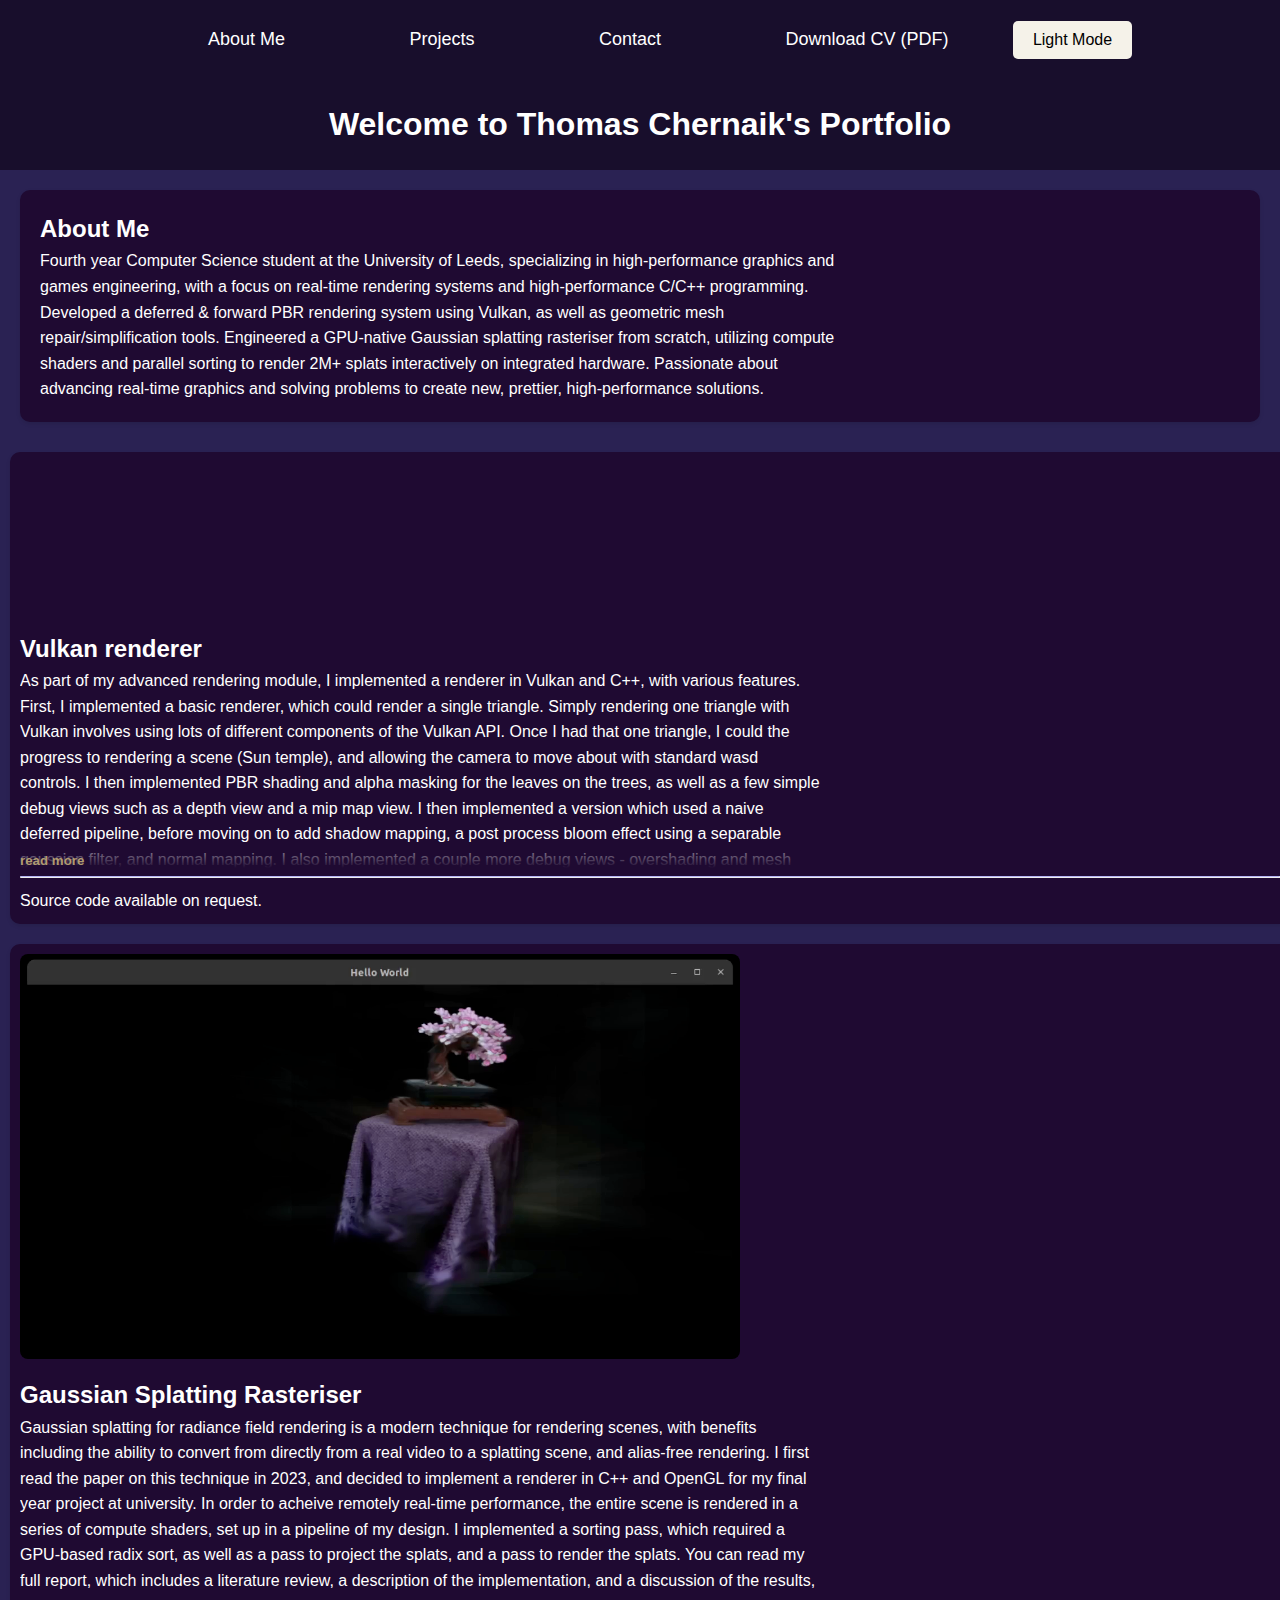
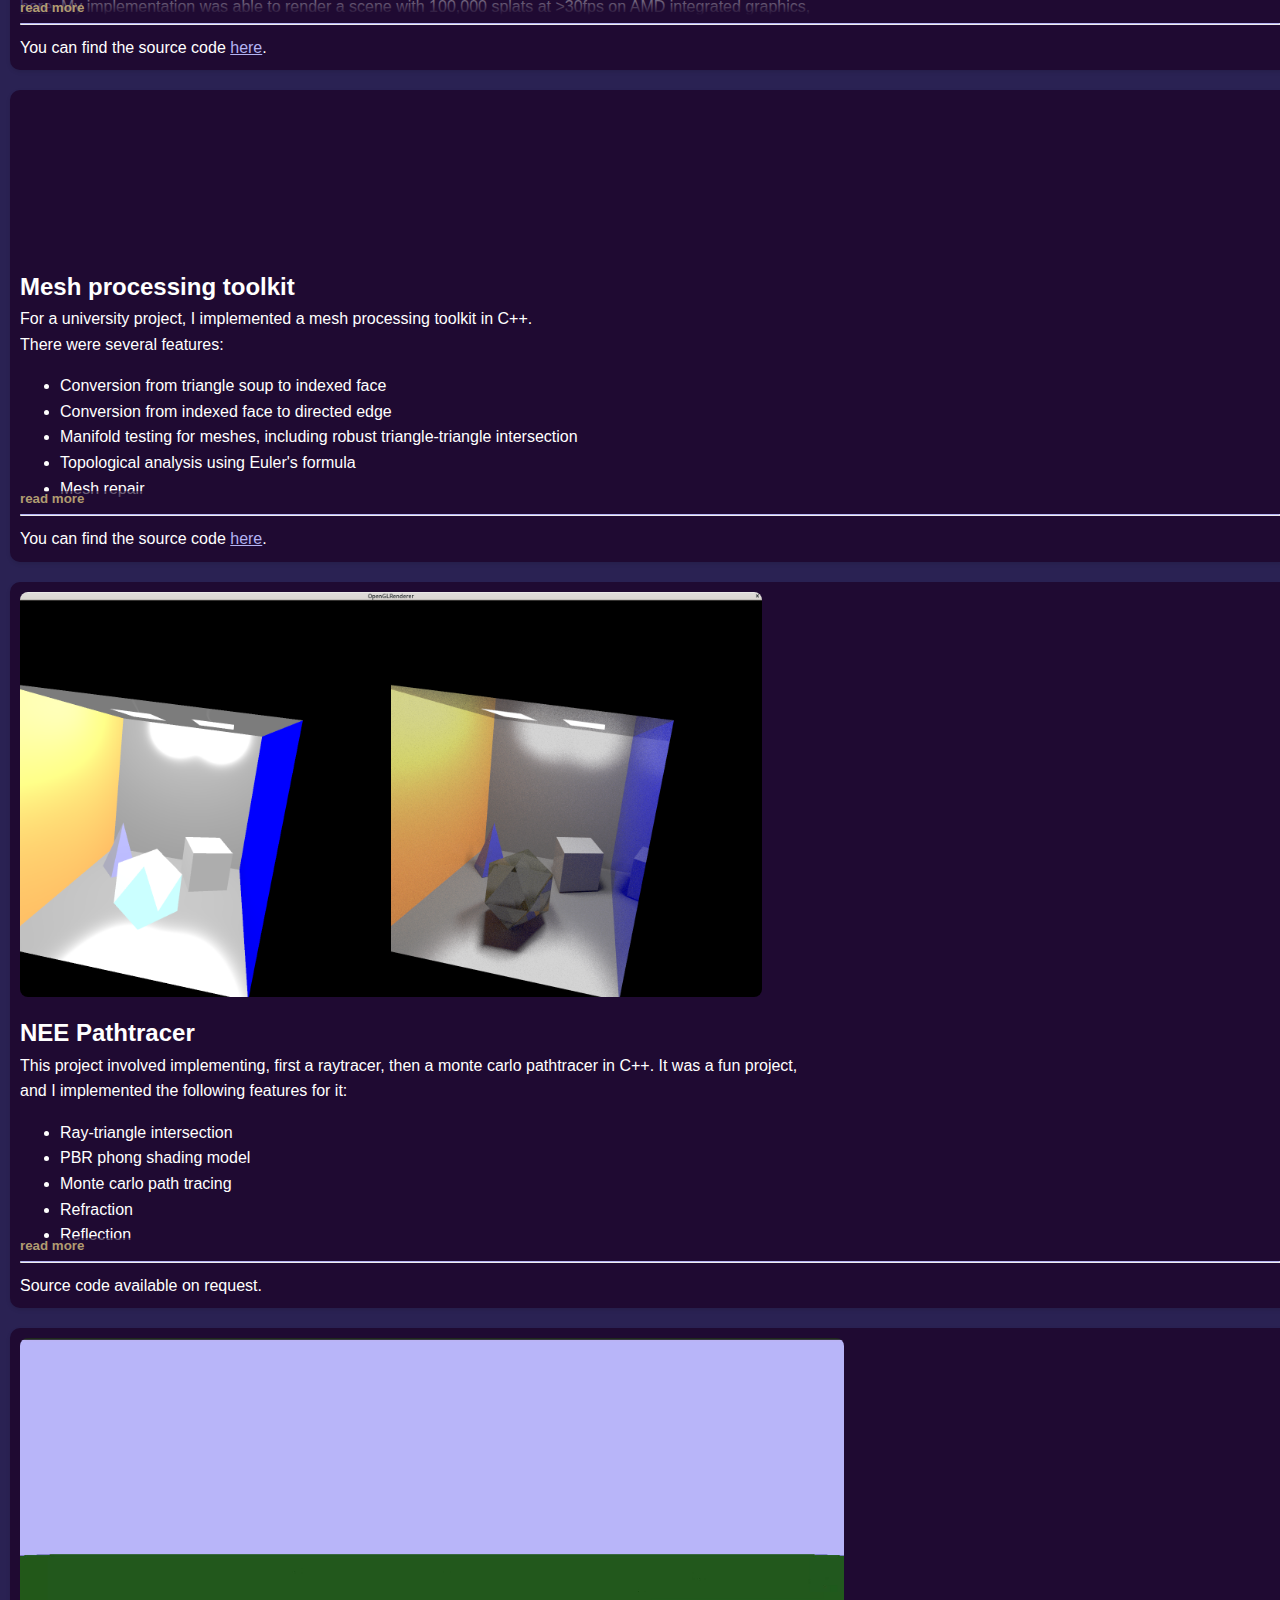
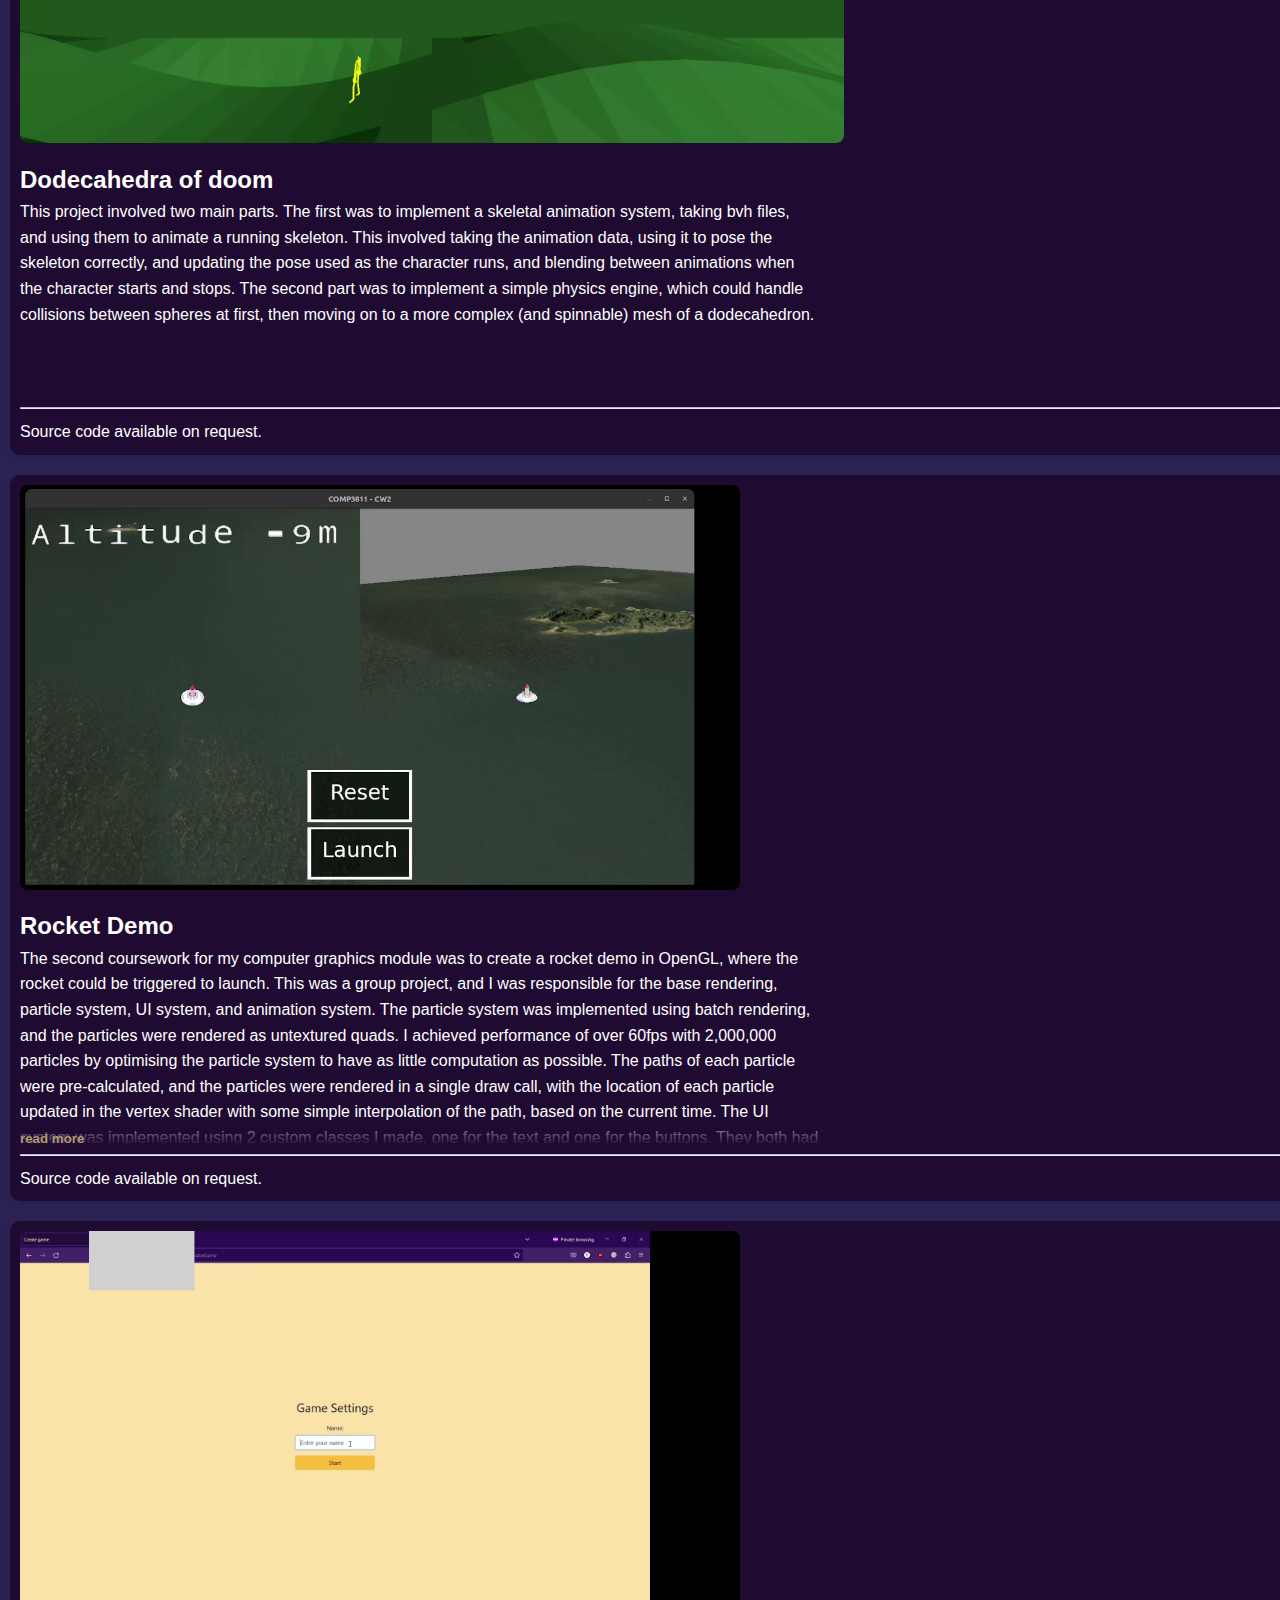
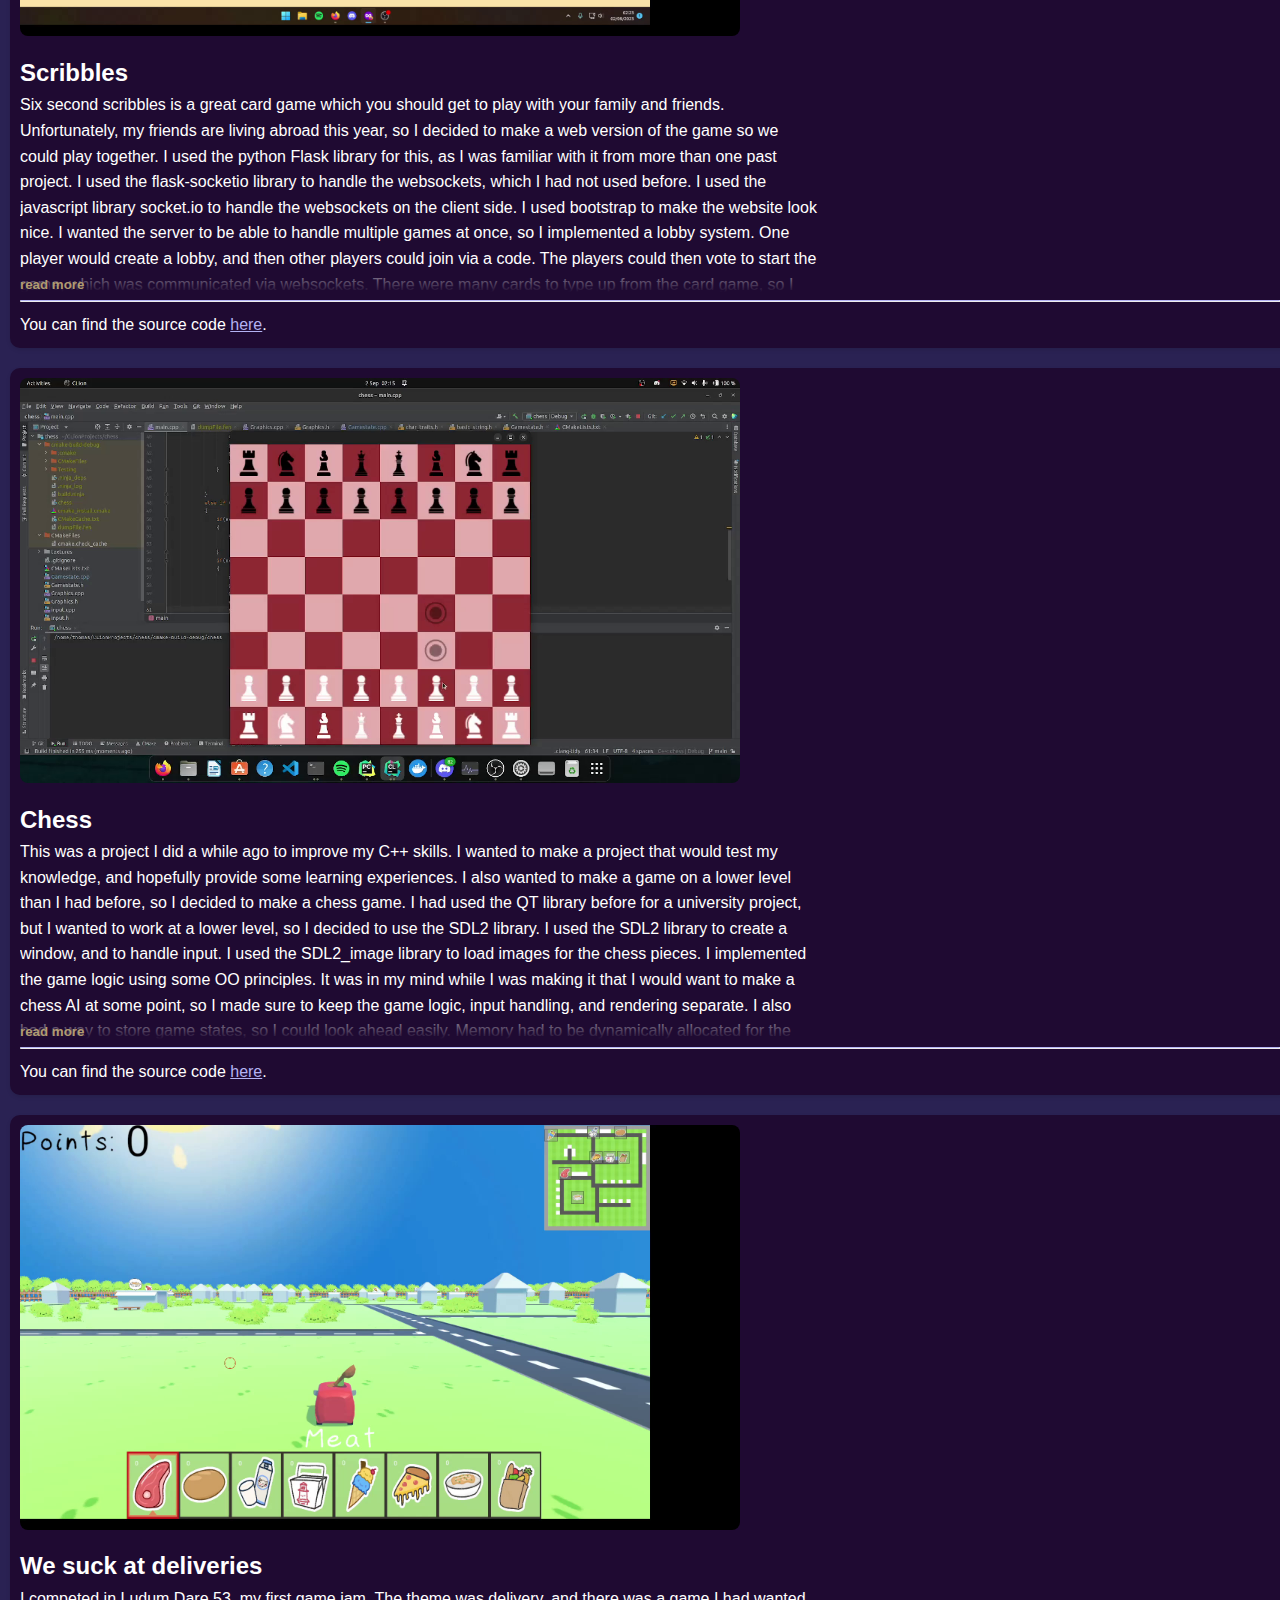
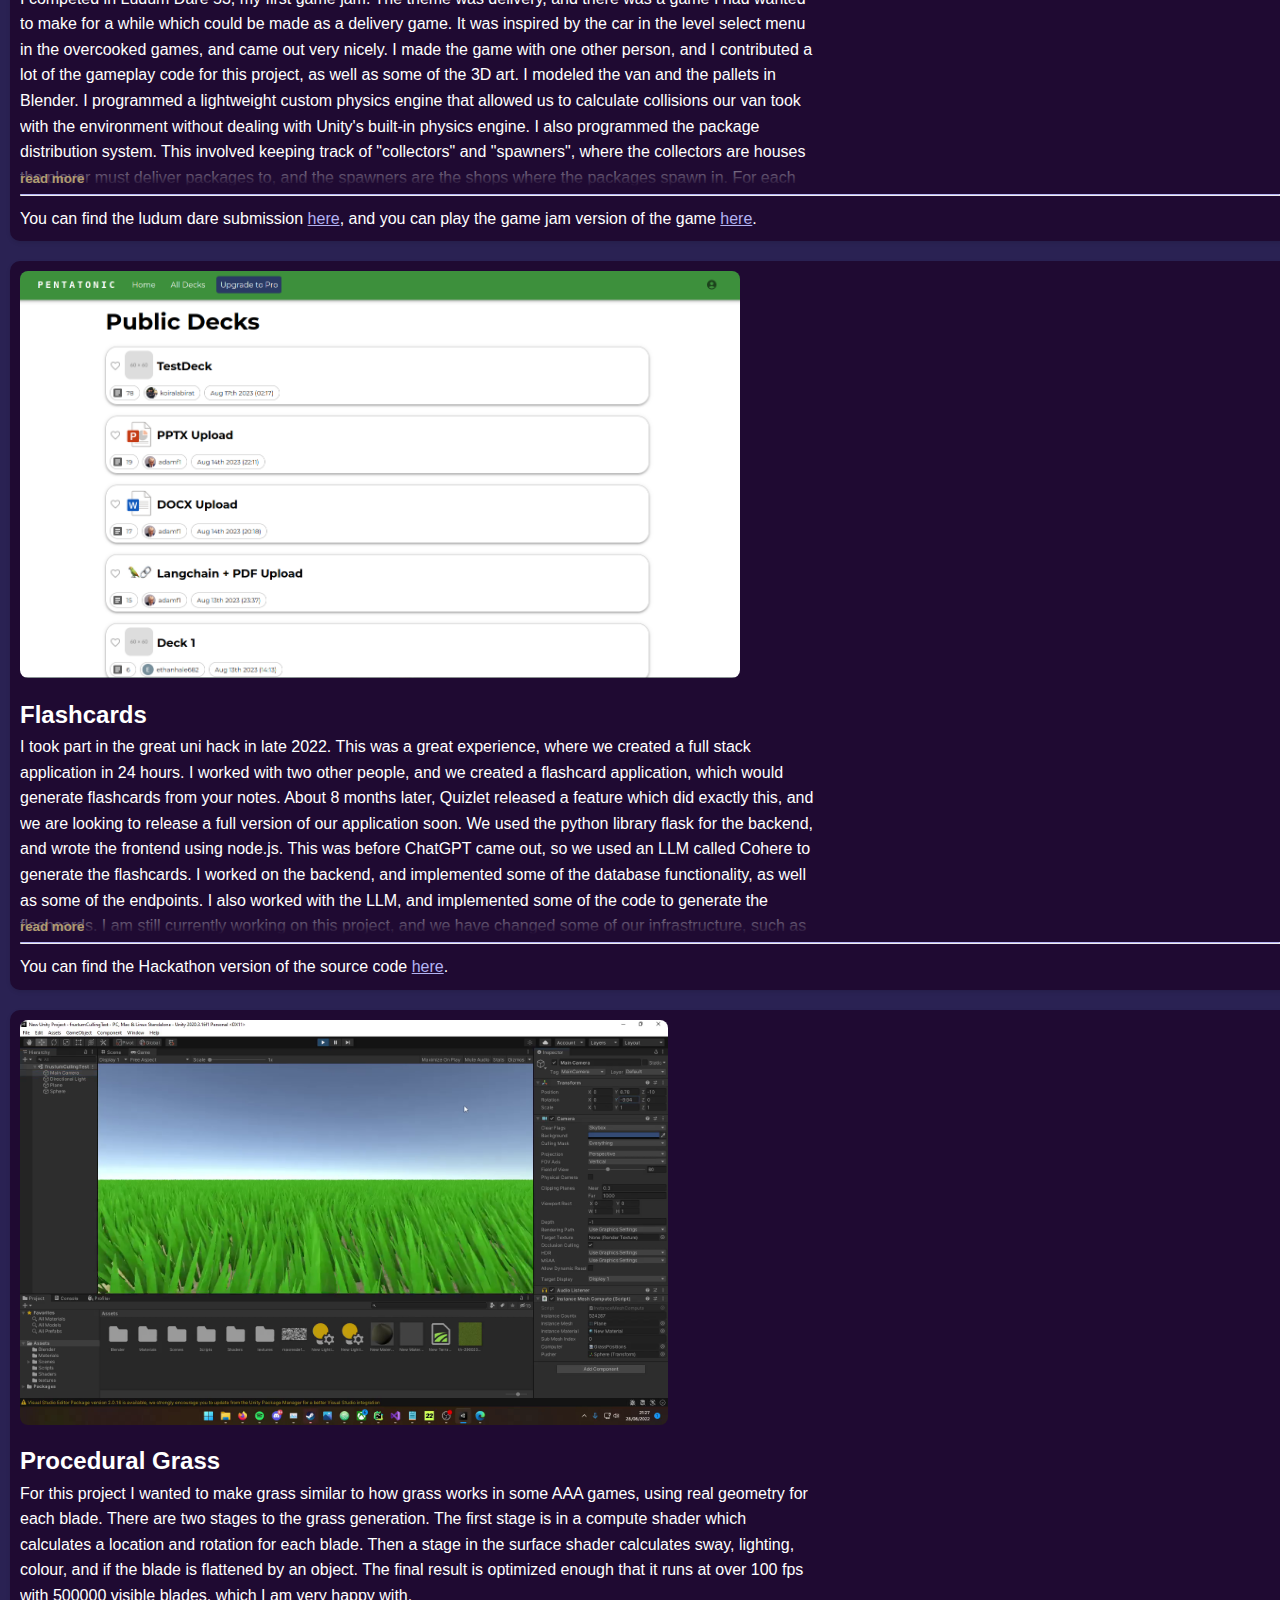
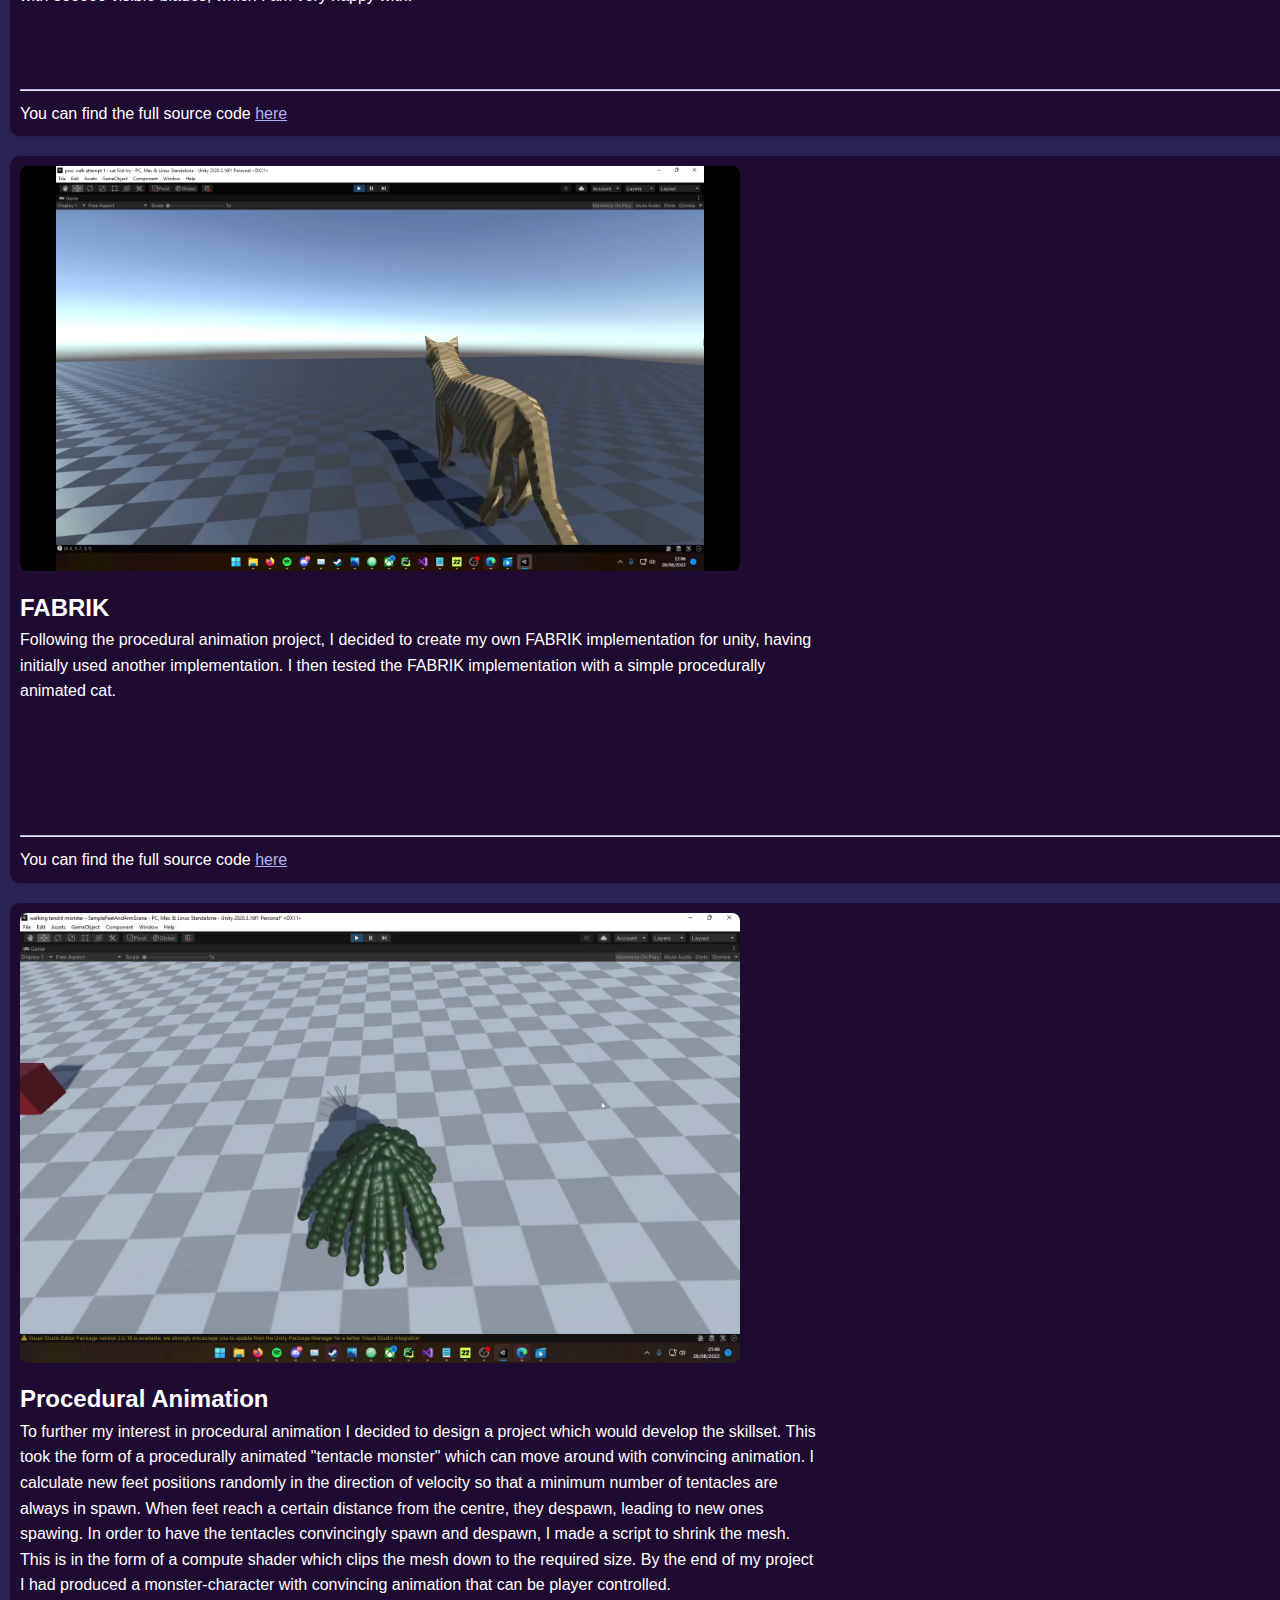
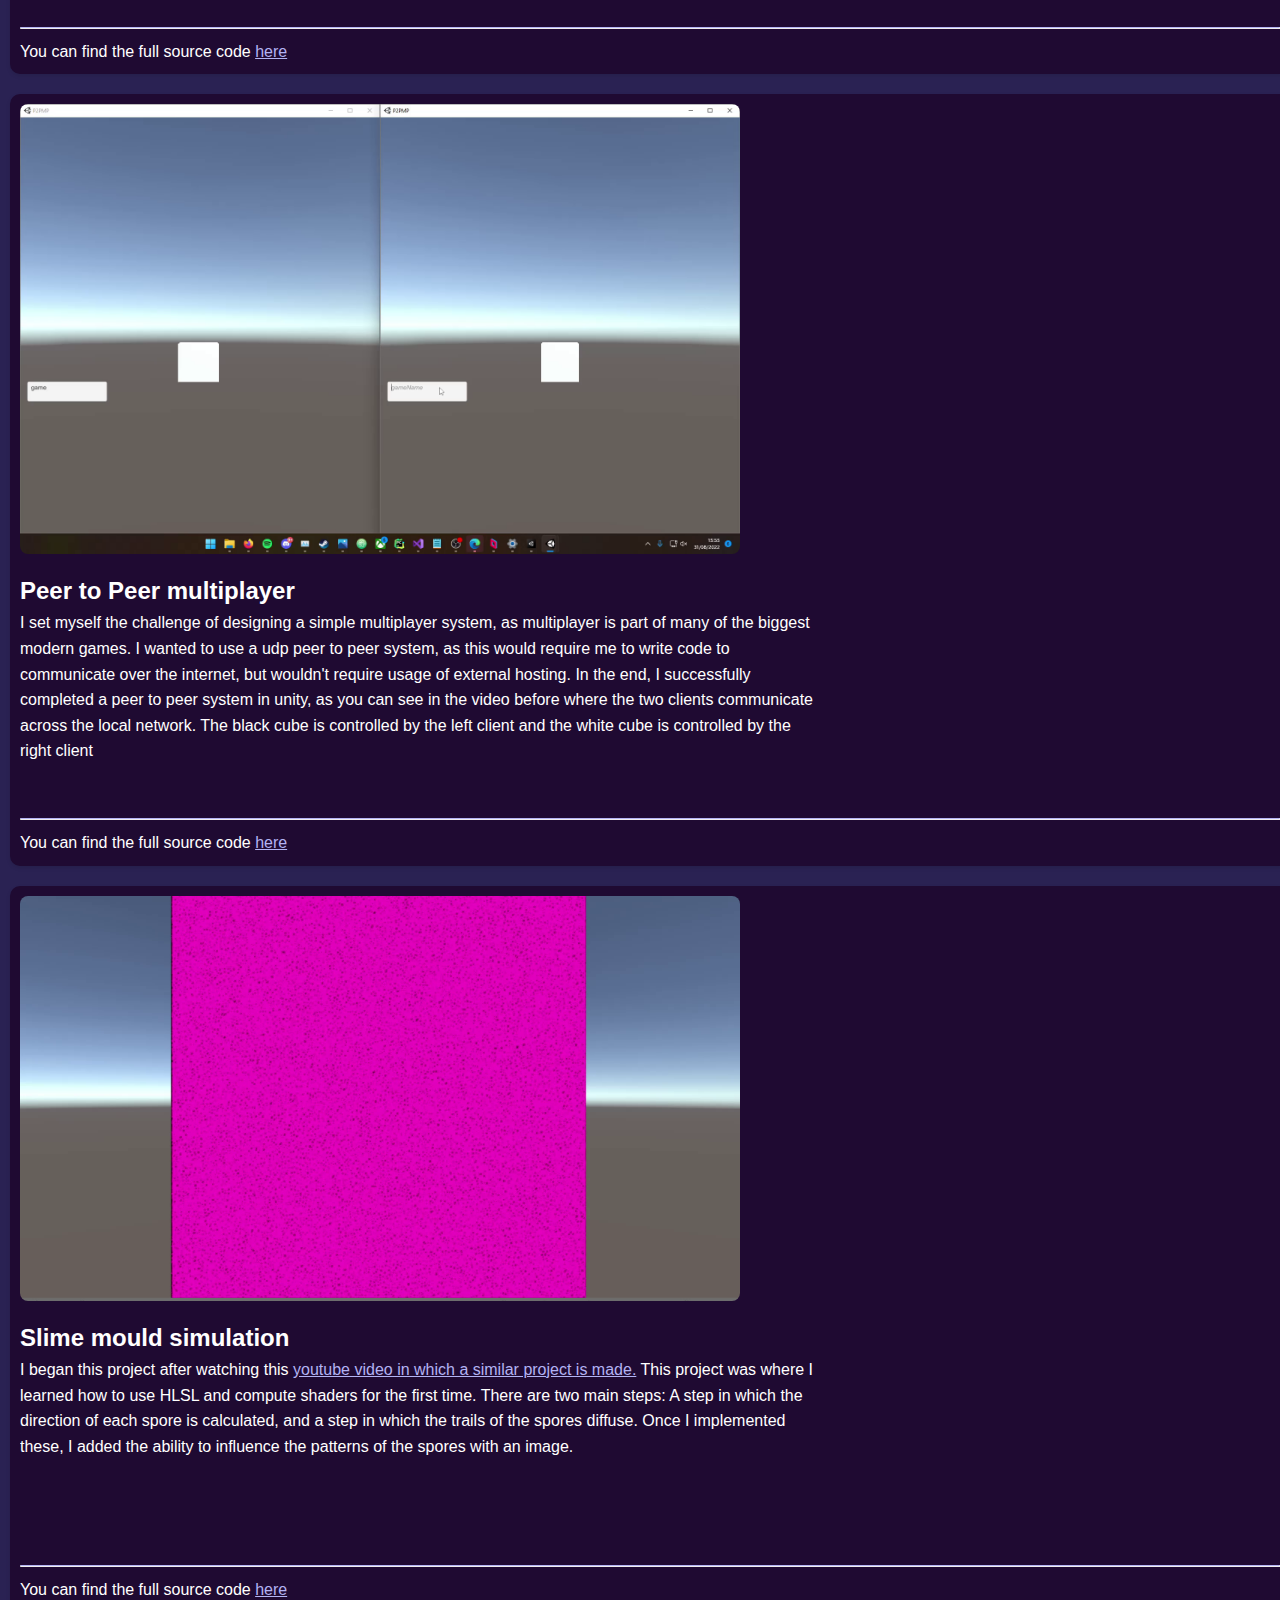
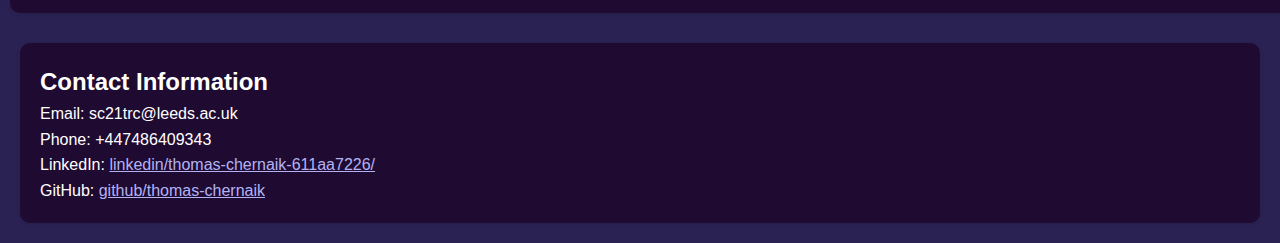
==== commit 5cfe199b: "improvements" ====
--- a/index.html
+++ b/index.html
@@ -300,9 +300,11 @@
 
         function expand(id) {
             //if the offsetwidth/2 is more than the height, the div can never be collapsed, so delete the button and the brs
-            if (document.getElementById(id).offsetWidth / 4 > document.getElementById(id).scrollHeight) {
+            if (document.getElementById(id).offsetWidth / 4 > document.getElementById(id).scrollHeight - 10) {
                 document.getElementById(id).querySelector('.gradient-button').remove();
                 document.getElementById(id).querySelector('br').remove();
+                // set the min height to document.offsetWidth/4
+                document.getElementById(id).style.minHeight = document.getElementById(id).offsetWidth / 4 + "px";
                 return;
             }
             let expandableDiv = document.getElementById(id);
@@ -351,17 +353,16 @@
         <div class="row">
             <div class="col-md-6 col-sm-12 custom-padding">
                 <div class="project">
-                    <video height="405" style="width: auto; max-height: 405px;" poster="vulkan.png">
-                        <!--                        <source src="vulkanFootage.mp4" type="video/mp4">-->
+                    <video height="405" style="width: auto; max-height: 405px;" poster=" Vulkan.png">
+                        <!--                        <source src=" VulkanFootage.mp4" type="video/mp4">-->
                         Your browser does not support the video tag.
                     </video>
                     <h2>Vulkan renderer</h2>
                     <div id="vulk" class="text-container">
-                        As part of my advanced rendering module, I had to implement a renderer in Vulkan and C++, with
+                        As part of my advanced rendering module, I implemented a renderer in Vulkan and C++, with
                         various
-                        features. First, I implemented a basic renderer, which could render a single triangle. Anyone
-                        who has done vulkan will know that simply rendering one triangle involves using lots of
-                        different components of the vulkan API. Once I had that one triangle, I could the progress to
+                        features. First, I implemented a basic renderer, which could render a single triangle. Simply rendering one triangle with Vulkan involves using lots of
+                        different components of the  Vulkan API. Once I had that one triangle, I could the progress to
                         rendering a scene (Sun temple), and allowing the camera to move about with standard wasd
                         controls.
                         I then implemented PBR shading and alpha masking for the leaves on the trees, as well as a few
@@ -369,7 +370,7 @@
                         used a naive deferred pipeline, before moving on to add shadow mapping, a post process bloom
                         effect using a separable gaussian filter, and normal mapping. I also implemented a couple more
                         debug views - overshading and mesh density. The hardest part of this project, apart from
-                        wrangling with vulkan synchronisation problems, was the shadow mapping. Implementing a shadowmap
+                        wrangling with  Vulkan synchronisation problems, was the shadow mapping. Implementing a shadowmap
                         for a single light was ok, but I wanted the ability to have many lights which cast shadows, and
                         managing all the resources while keeping everything synchronised was a challenge, but not one
                         that I couldn't overcome. I had a lot of fun making this and I hope to come back to it and add
@@ -399,7 +400,7 @@
                         OpenGL for my final year project at university.
                         In order to acheive remotely real-time performance, the entire scene is rendered in a series of
                         compute shaders, set up in a pipeline of my design.
-                        I had to implement a sorting pass, which required a GPU-based radix sort, as well as a pass to
+                        I implemented a sorting pass, which required a GPU-based radix sort, as well as a pass to
                         project the splats, and a pass to render the splats.
                         You can read my full report, which includes a literature review, a description of the
                         implementation, and a discussion of the results, <a href="project.pdf" target="_blank">here</a>.
@@ -425,7 +426,7 @@
                     </video>
                     <h2>Mesh processing toolkit</h2>
                     <div id="mesh" class="text-container">
-                        For a university project, I had to implement a mesh processing toolkit in C++.
+                        For a university project, I implemented a mesh processing toolkit in C++.
                         <br>
                         There were several features:
                         <ul>
@@ -598,7 +599,7 @@
                     </video>
                     <h2>Chess</h2>
                     <div id="chess" class="text-container">
-                        I have been using C++ for a little while now, but I wanted to make a project that would test my
+                        This was a project I did a while ago to improve my C++ skills. I wanted to make a project that would test my
                         knowledge, and hopefully provide
                         some learning experiences. I also wanted to make a game on a lower level than I had before, so I
                         decided to make a chess game.
@@ -693,7 +694,7 @@
                         the flashcards.
                         I am still currently working on this project, and we have changed some of our infrastructure,
                         such as moving to nosql from SQLite, and
-                        movin to use chatgpt. My work currently has been on improving response times on the backend, and
+                        moving to use chatgpt. My work currently has been on improving response times on the backend, and
                         researching
                         implementing a subscription system.
                         <br>
@@ -709,7 +710,7 @@
             </div>
             <div class="col-md-6 col-sm-12 custom-padding">
                 <div class="project">
-                    <video width="720" height="auto" muted playsinline poster="GrassFootage.png">
+                    <video height="405" style="width: auto; max-height: 405px;" muted playsinline poster="GrassFootage.png">
                         <source src="GrassFootage.mp4" type="video/mp4">
                         Your browser does not support the video tag.
                     </video>
@@ -746,13 +747,19 @@
                         Your browser does not support the video tag.
                     </video>
                     <h2>FABRIK</h2>
-                    <div> Following the procedural animation project, I decided to create my own FABRIK implementation
+                    <div id="fabrik" class="text-container"> Following the procedural animation project, I decided to create my own FABRIK implementation
                         for
                         unity, having initially used another implementation.
                         I then tested the FABRIK implementation with a simple procedurally animated cat.
-                    </div>
-                    <a href="https://github.com/thomas-chernaik/FABRIK" target="_blank">Find the full source code
-                        here</a>
+                        <br>
+                        <br>
+                        <button class="gradient-button" onclick="expand('fabrik')">read more</button>
+                    </div>
+                    <hr class="solid">
+                    <p>You can find the full source code
+                        <a href="https://github.com/thomas-chernaik/FABRIK"
+                           target="_blank">here</a>
+                    </p>
                 </div>
             </div>
             <div class="col-md-6 col-sm-12 custom-padding">
@@ -872,6 +879,7 @@
     }
 
     projectsIDs = [
+        "fabrik",
         "mesh",
         "vulk",
         "gauss",
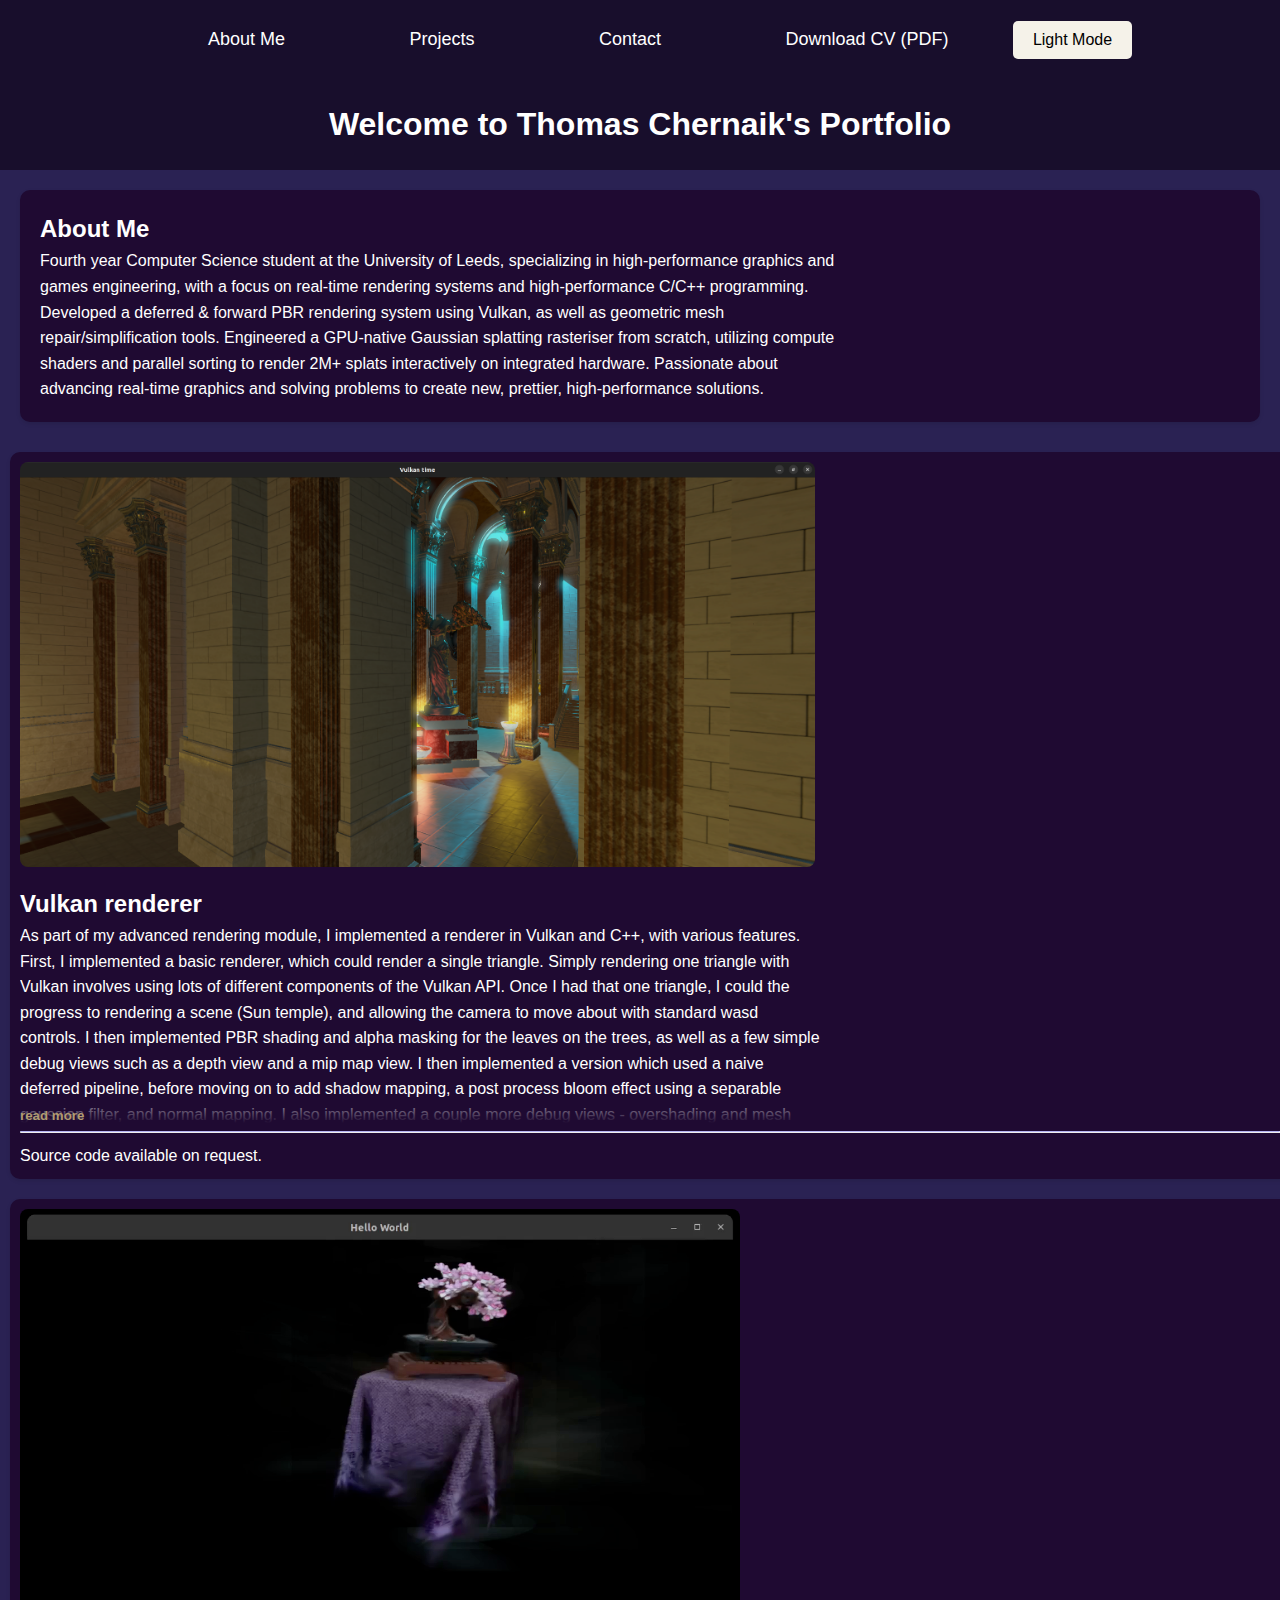
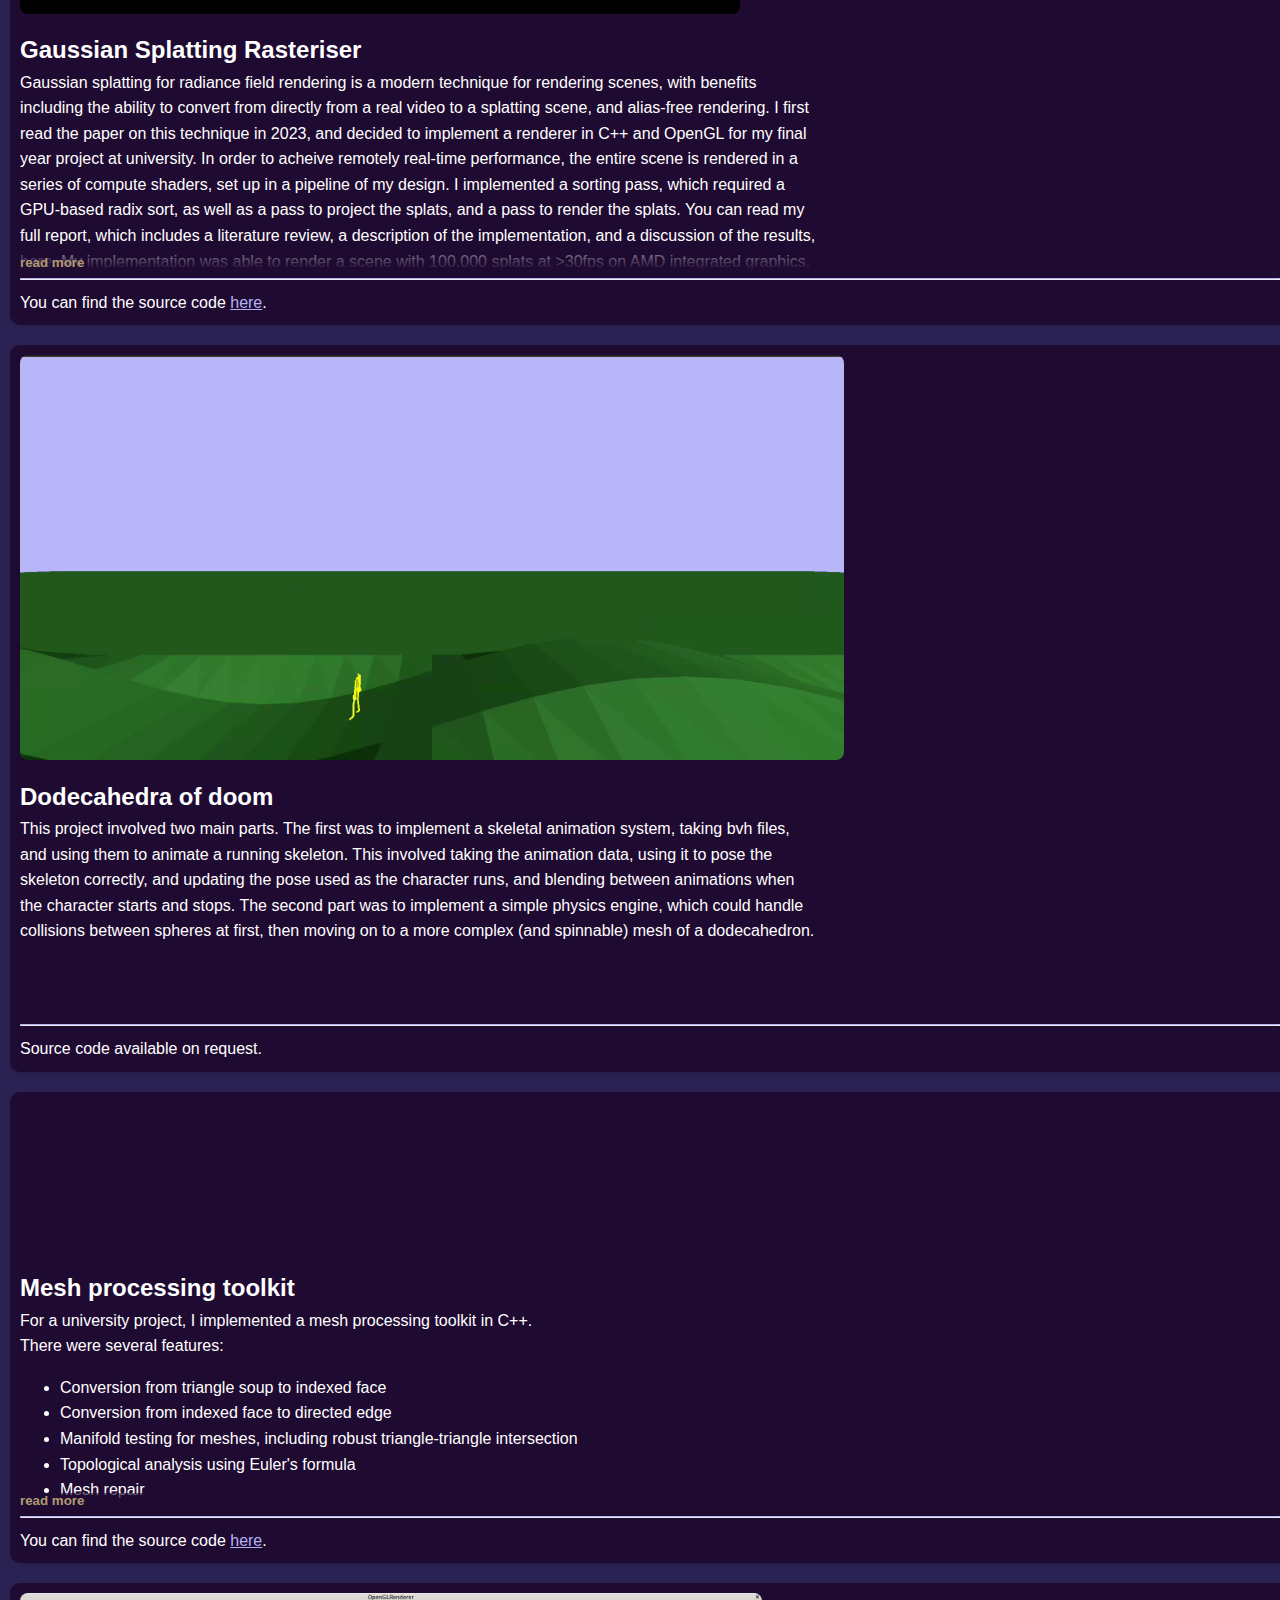
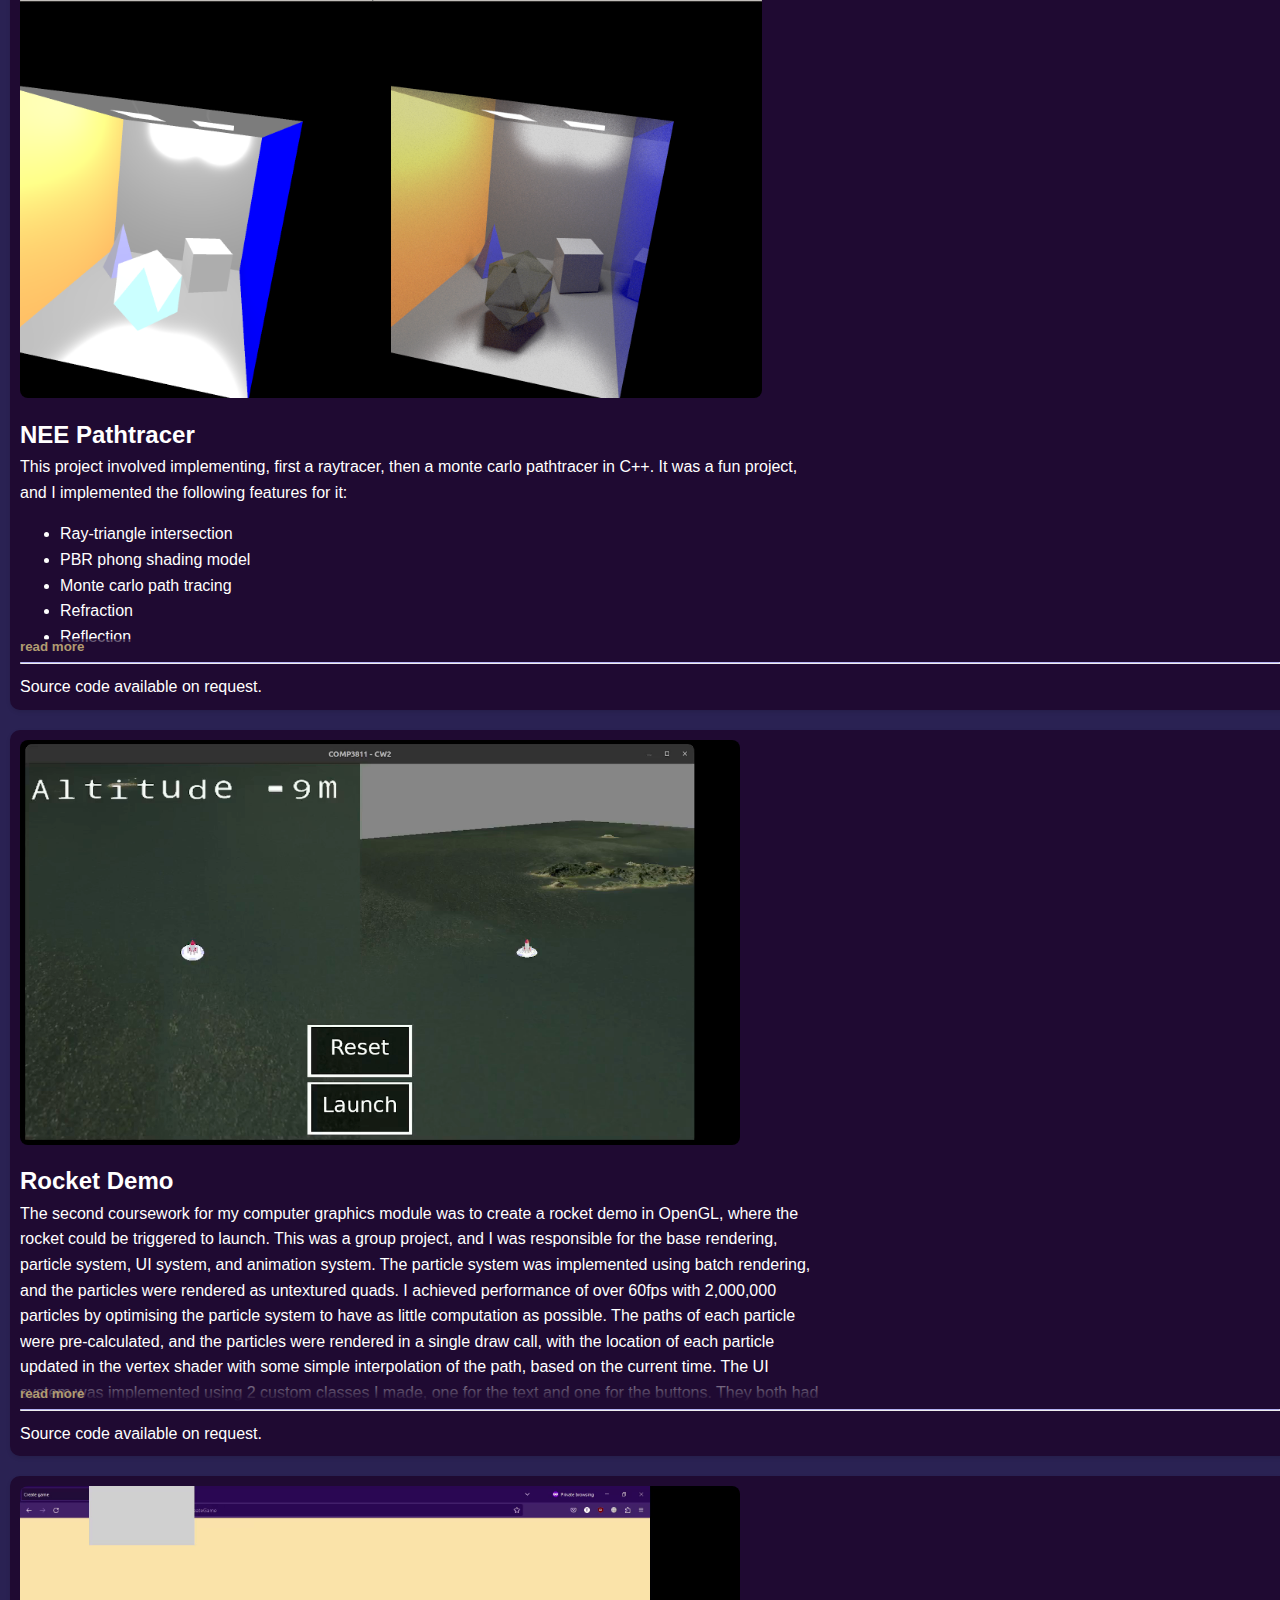
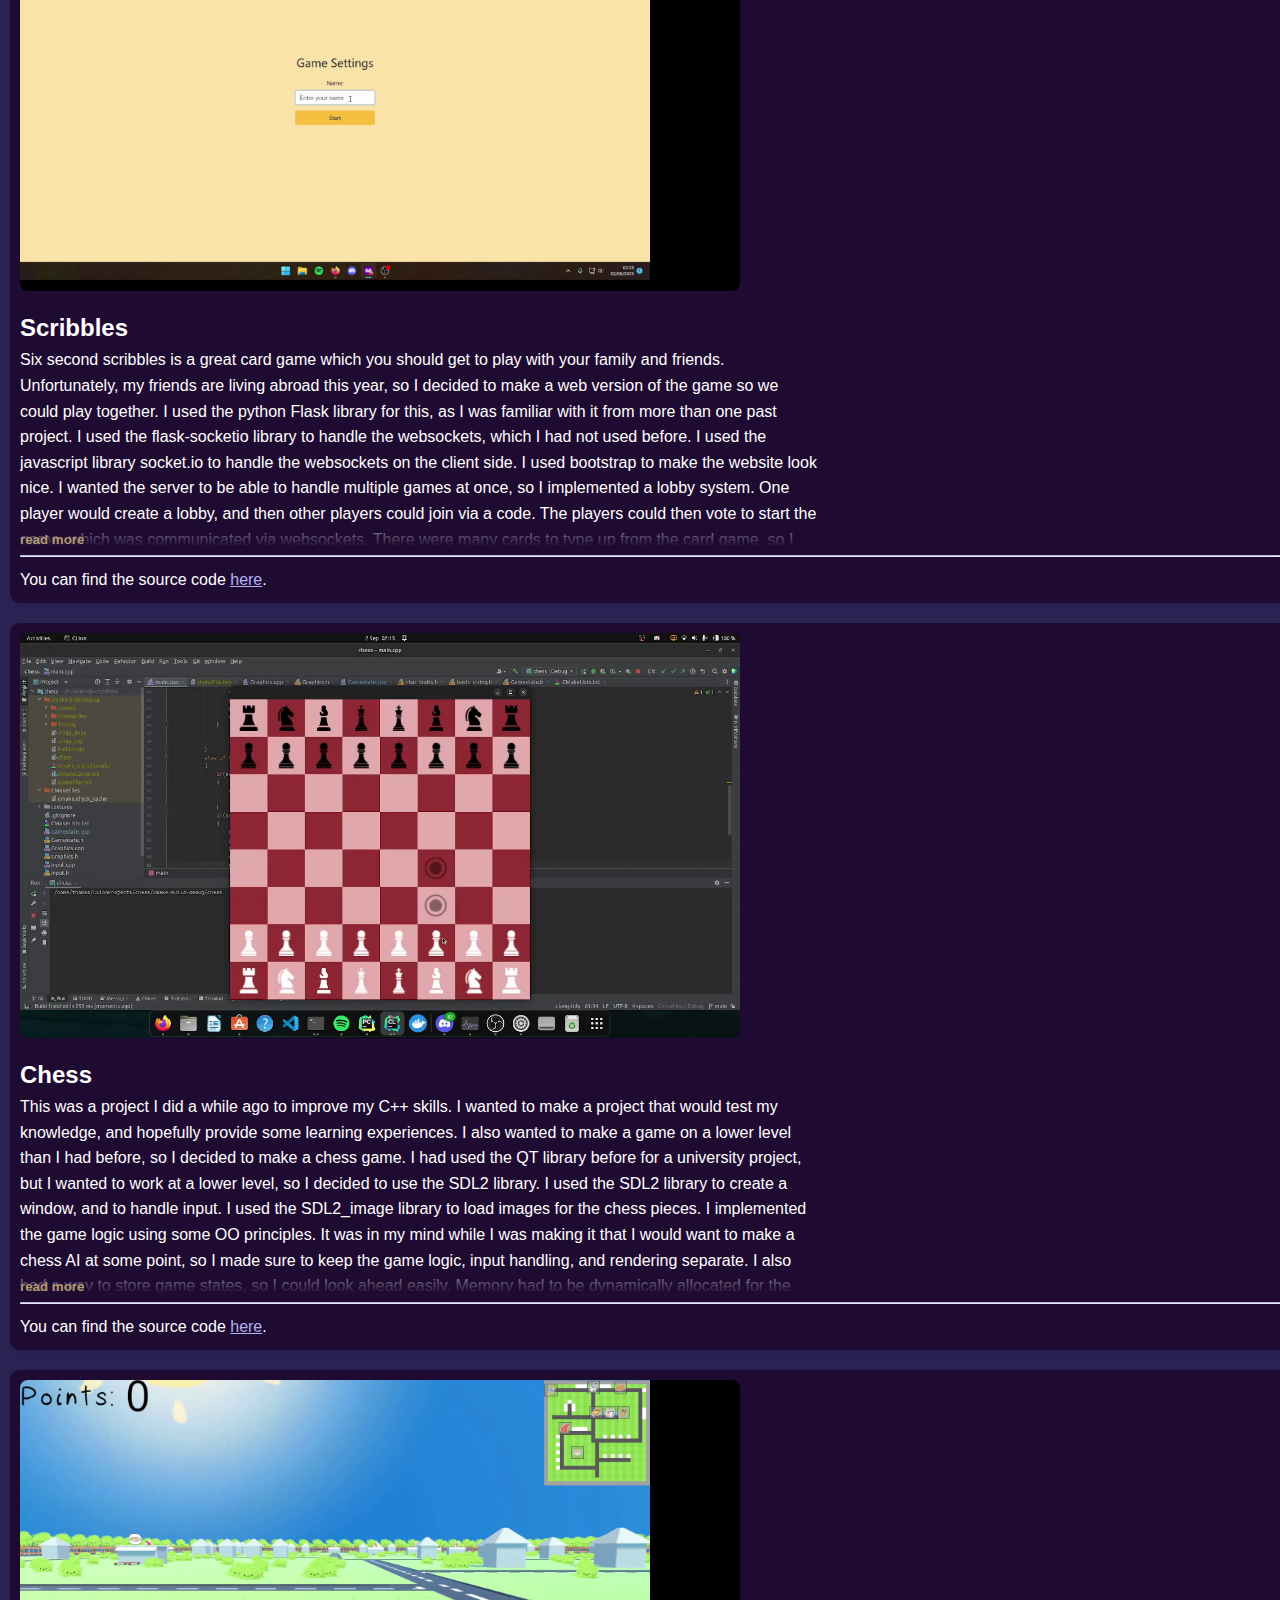
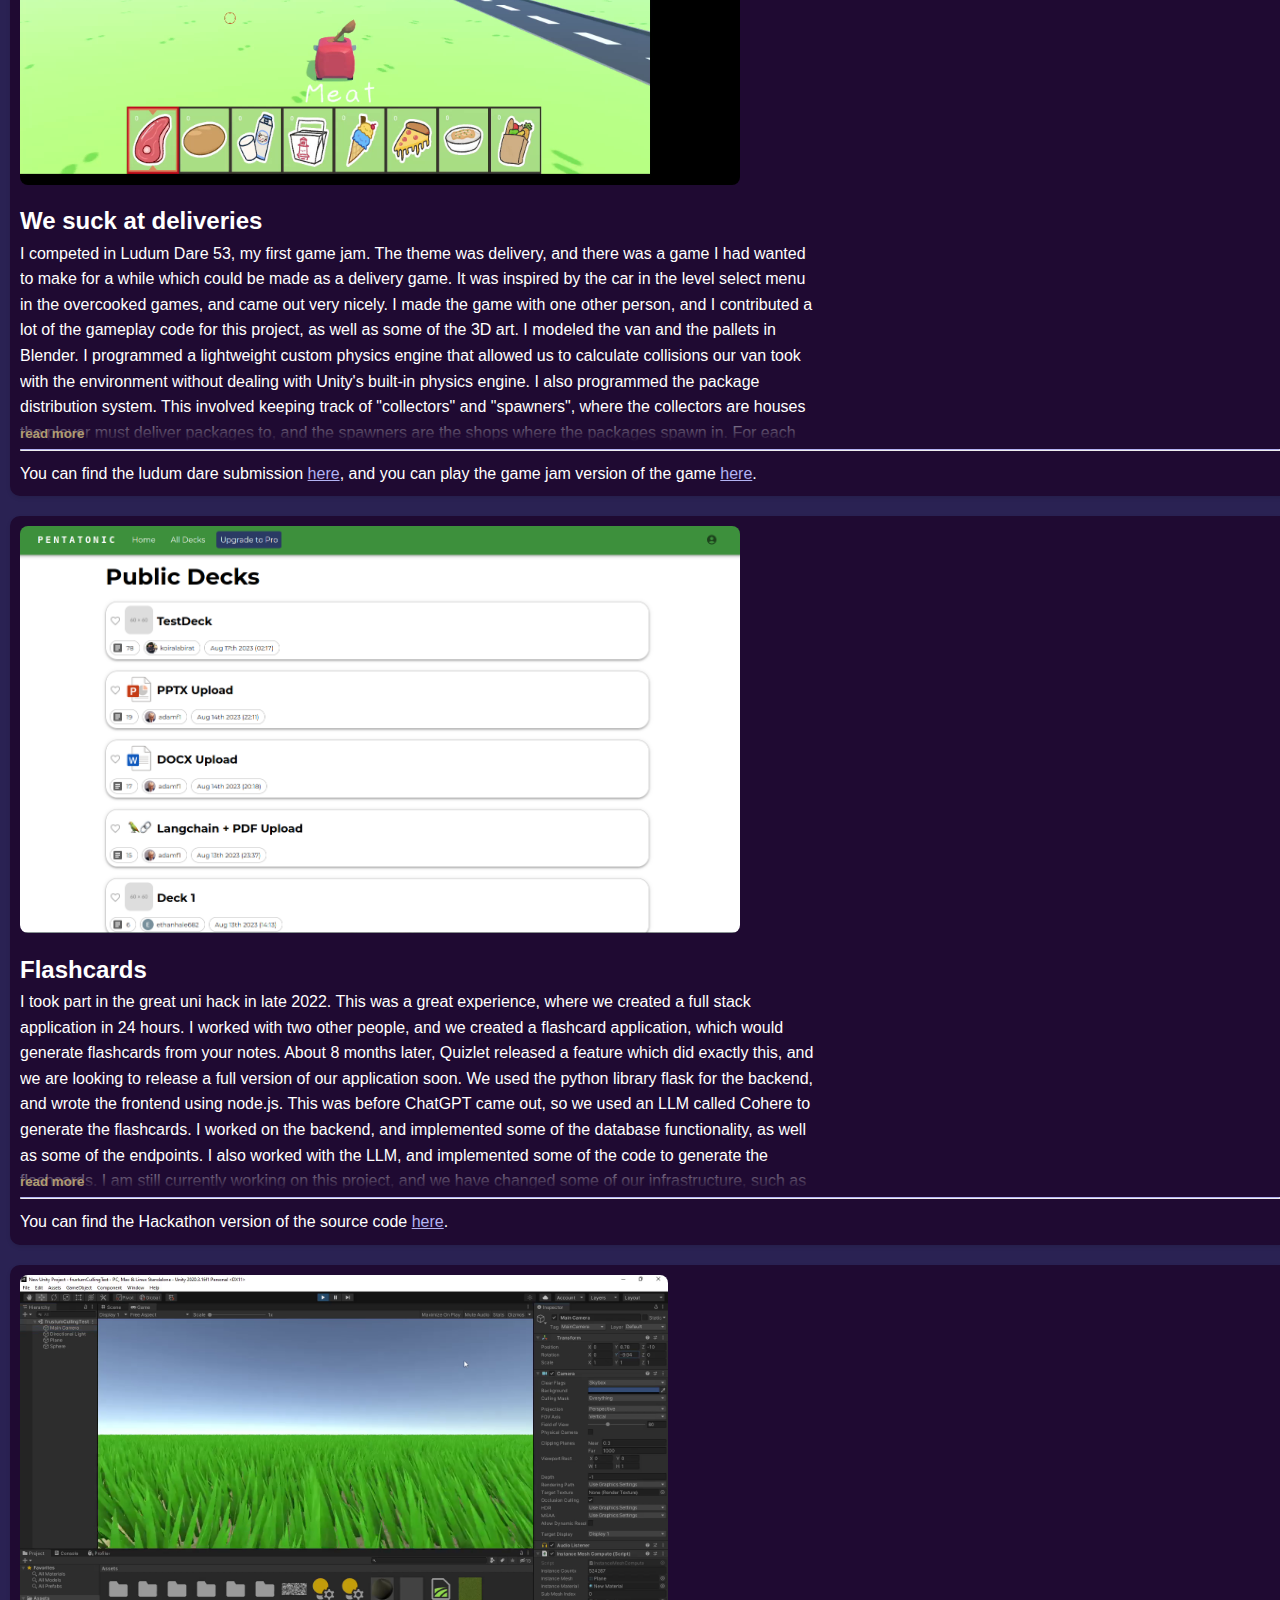
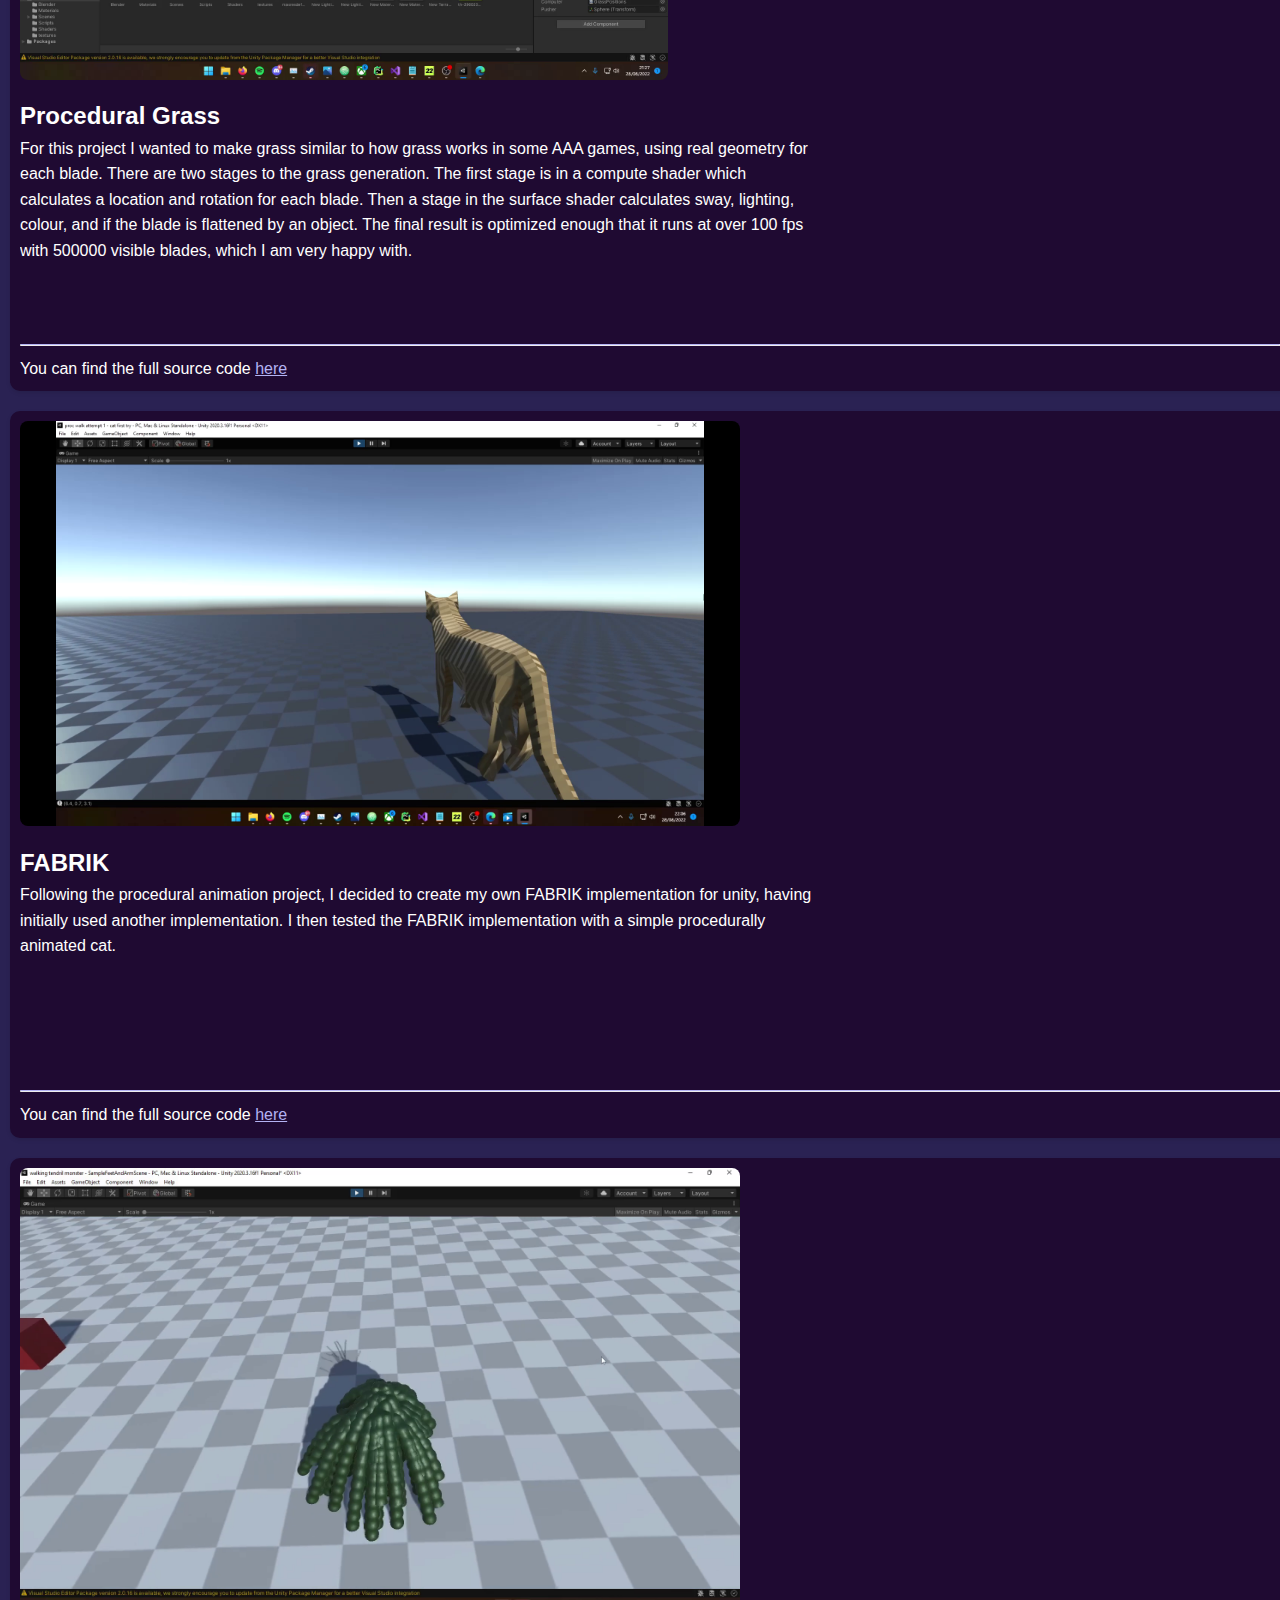
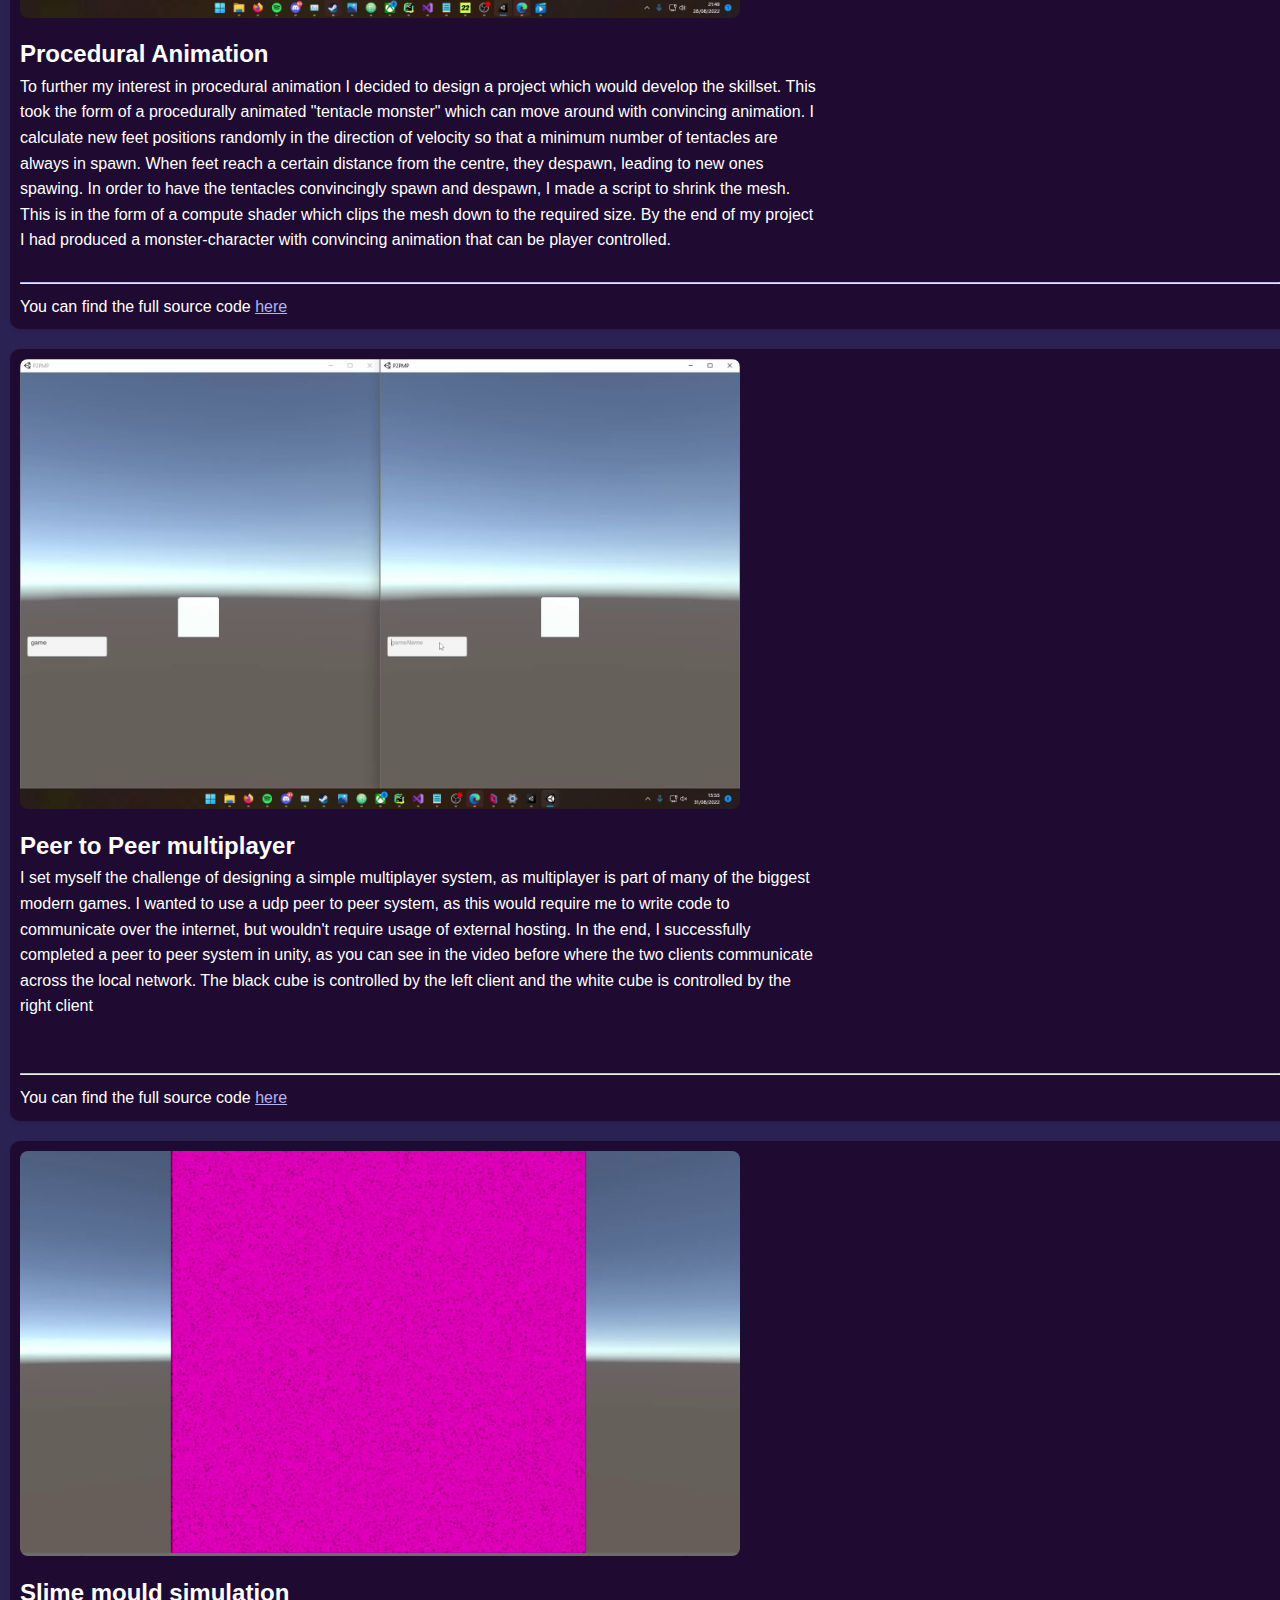
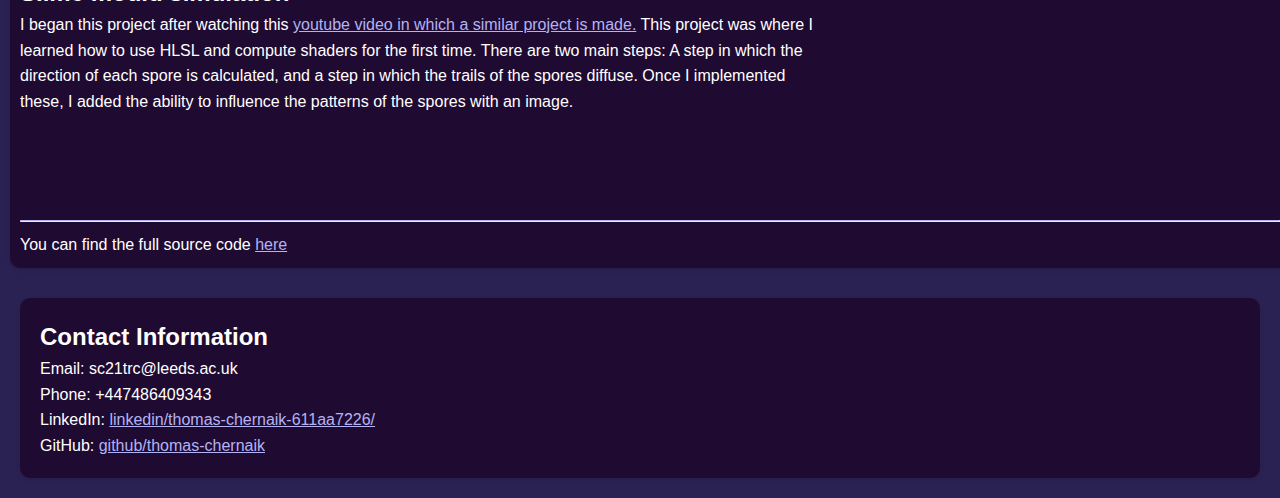
==== commit 03b2f1d1: "improvements" ====
--- a/index.html
+++ b/index.html
@@ -353,7 +353,7 @@
         <div class="row">
             <div class="col-md-6 col-sm-12 custom-padding">
                 <div class="project">
-                    <video height="405" style="width: auto; max-height: 405px;" poster=" Vulkan.png">
+                    <video height="405" style="width: auto; max-height: 405px;" poster="vulkan.png">
                         <!--                        <source src=" VulkanFootage.mp4" type="video/mp4">-->
                         Your browser does not support the video tag.
                     </video>
@@ -420,6 +420,31 @@
             </div>
             <div class="col-md-6 col-sm-12 custom-padding">
                 <div class="project">
+                    <video height="405" style="width: auto; max-height: 405px;" muted playsinline poster="doom.png">
+                        <source src="doom.webm" type="video/mp4">
+                        Your browser does not support the video tag.
+                    </video>
+                    <h2>Dodecahedra of doom</h2>
+                    <div id="doom" class="text-container">
+                        This project involved two main parts. The first was to implement a skeletal animation system,
+                        taking bvh files, and using them to animate a running skeleton. This involved taking the
+                        animation data, using it to pose the skeleton correctly, and updating the pose used as the
+                        character runs, and blending between animations when the character starts and stops.
+                        <br>
+                        The second part was to implement a simple physics engine, which could handle collisions between
+                        spheres at first, then moving on to a more complex (and spinnable) mesh of a dodecahedron.
+                        <br>
+                        <br>
+                        <button class="gradient-button" onclick="expand('raytrace')">read more</button>
+                    </div>
+                    <hr class="rounded">
+                    <p>
+                        Source code available on request.
+                    </p>
+                </div>
+            </div>
+            <div class="col-md-6 col-sm-12 custom-padding">
+                <div class="project">
                     <video width="720" height="auto" muted playsinline poster="mesh.png">
                         <source src="mesh.mp4" type="video/mp4">
                         Your browser does not support the video tag.
@@ -489,31 +514,7 @@
                 </div>
             </div>
 
-            <div class="col-md-6 col-sm-12 custom-padding">
-                <div class="project">
-                    <video height="405" style="width: auto; max-height: 405px;" muted playsinline poster="doom.png">
-                        <source src="doom.webm" type="video/mp4">
-                        Your browser does not support the video tag.
-                    </video>
-                    <h2>Dodecahedra of doom</h2>
-                    <div id="doom" class="text-container">
-                        This project involved two main parts. The first was to implement a skeletal animation system,
-                        taking bvh files, and using them to animate a running skeleton. This involved taking the
-                        animation data, using it to pose the skeleton correctly, and updating the pose used as the
-                        character runs, and blending between animations when the character starts and stops.
-                        <br>
-                        The second part was to implement a simple physics engine, which could handle collisions between
-                        spheres at first, then moving on to a more complex (and spinnable) mesh of a dodecahedron.
-                        <br>
-                        <br>
-                        <button class="gradient-button" onclick="expand('raytrace')">read more</button>
-                    </div>
-                    <hr class="rounded">
-                    <p>
-                        Source code available on request.
-                    </p>
-                </div>
-            </div>
+
 
             <div class="col-md-6 col-sm-12 custom-padding">
                 <div class="project">
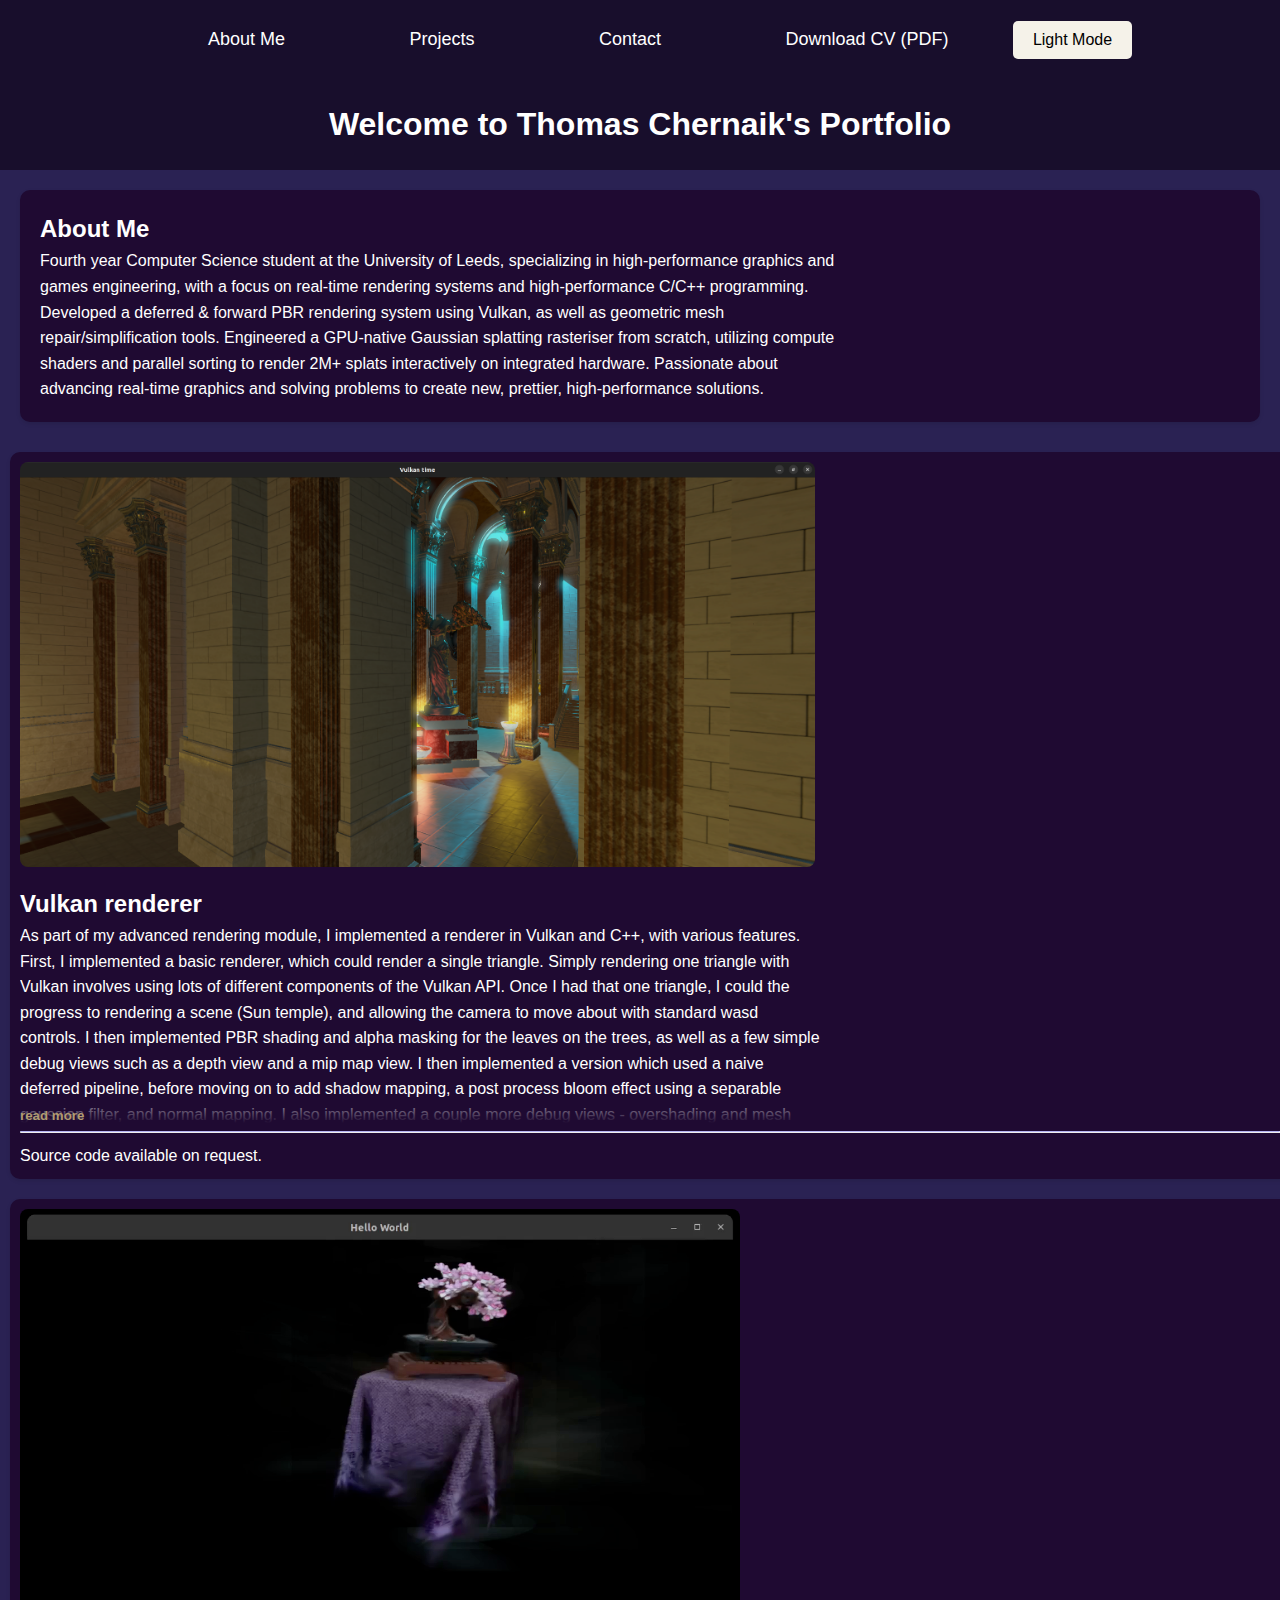
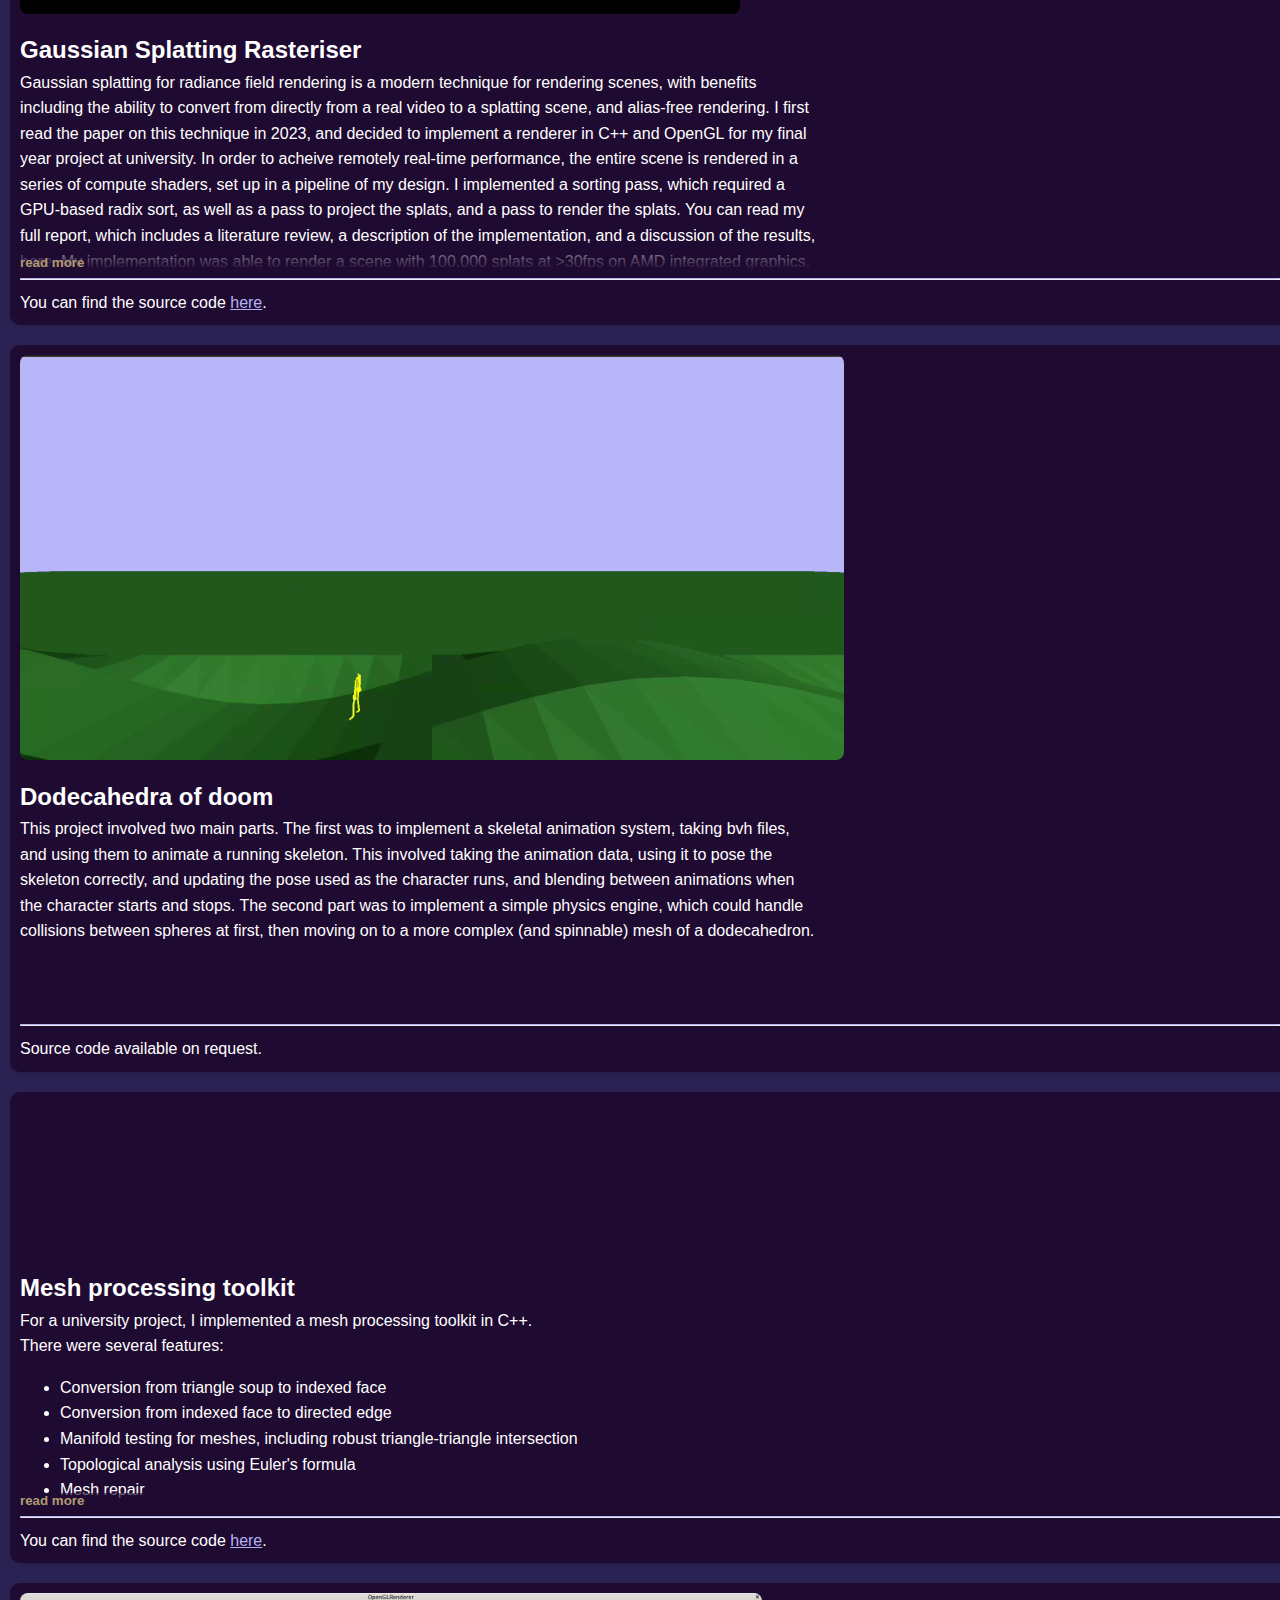
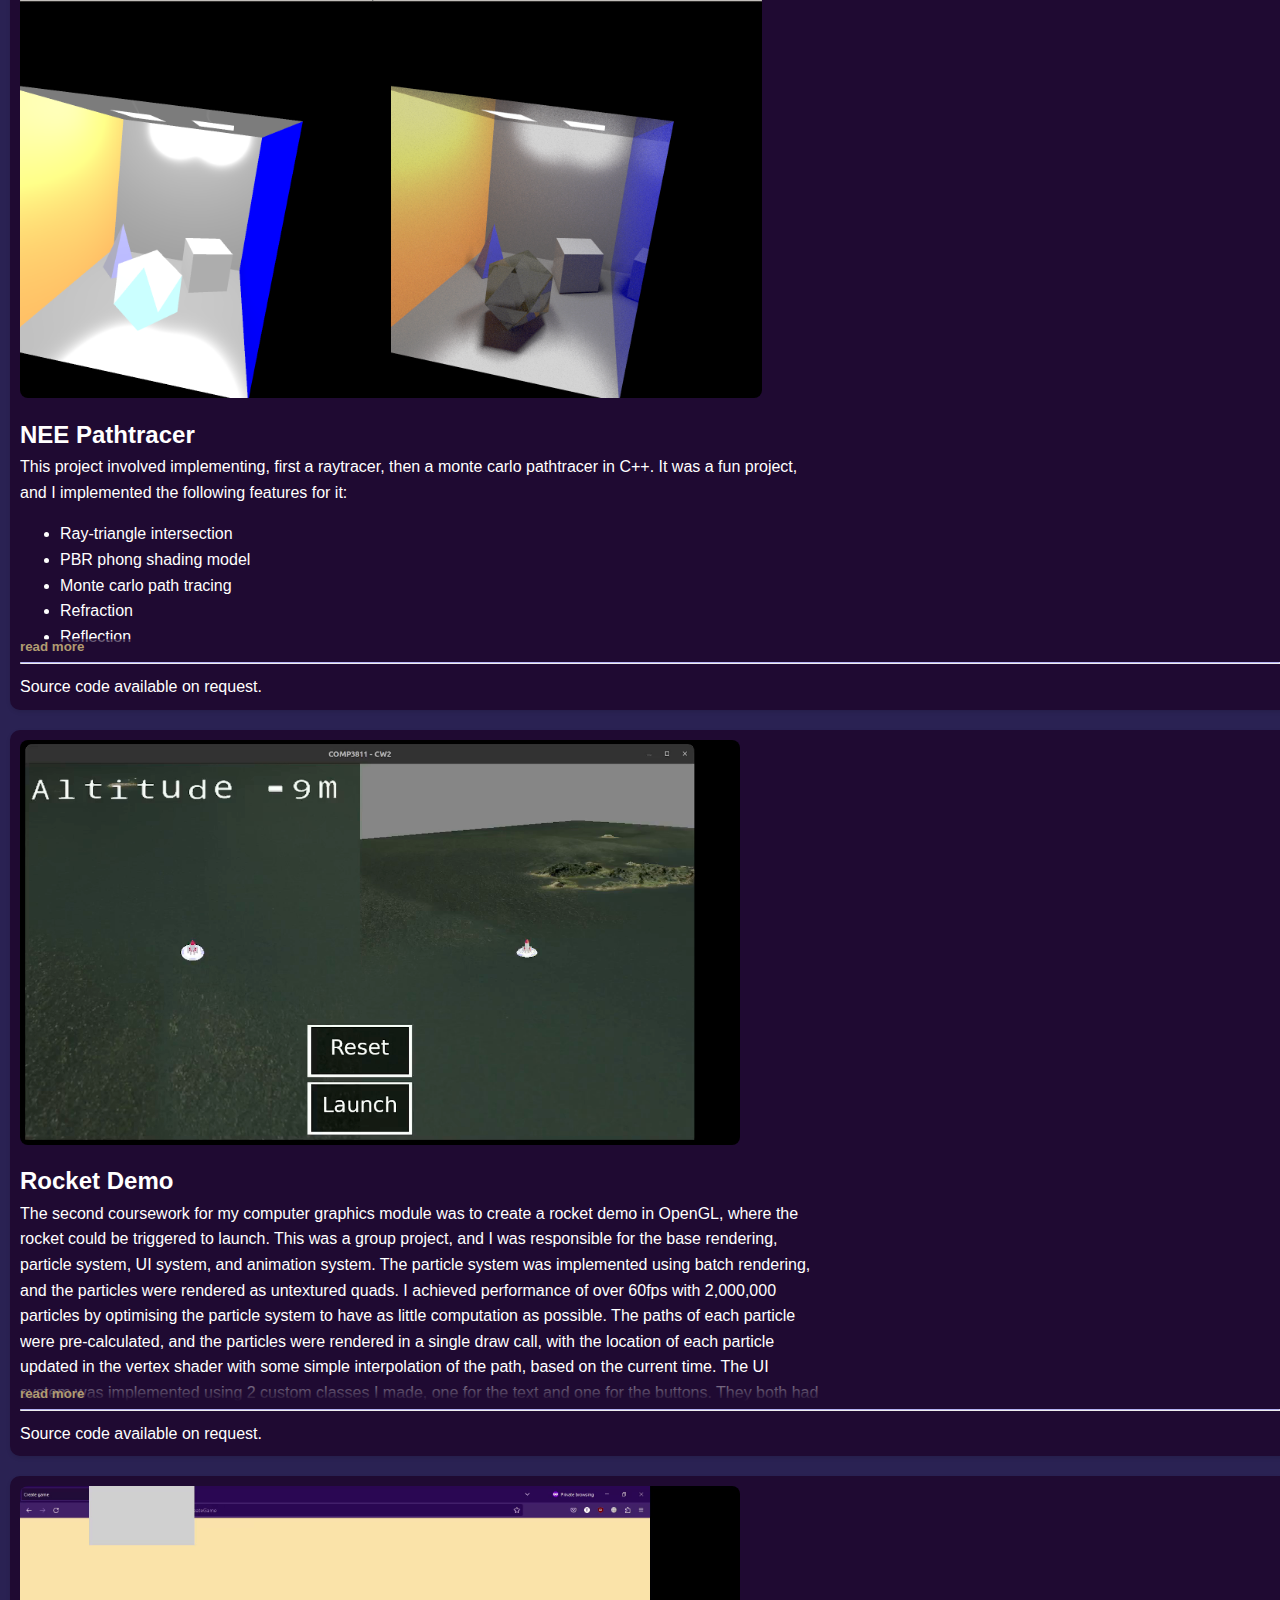
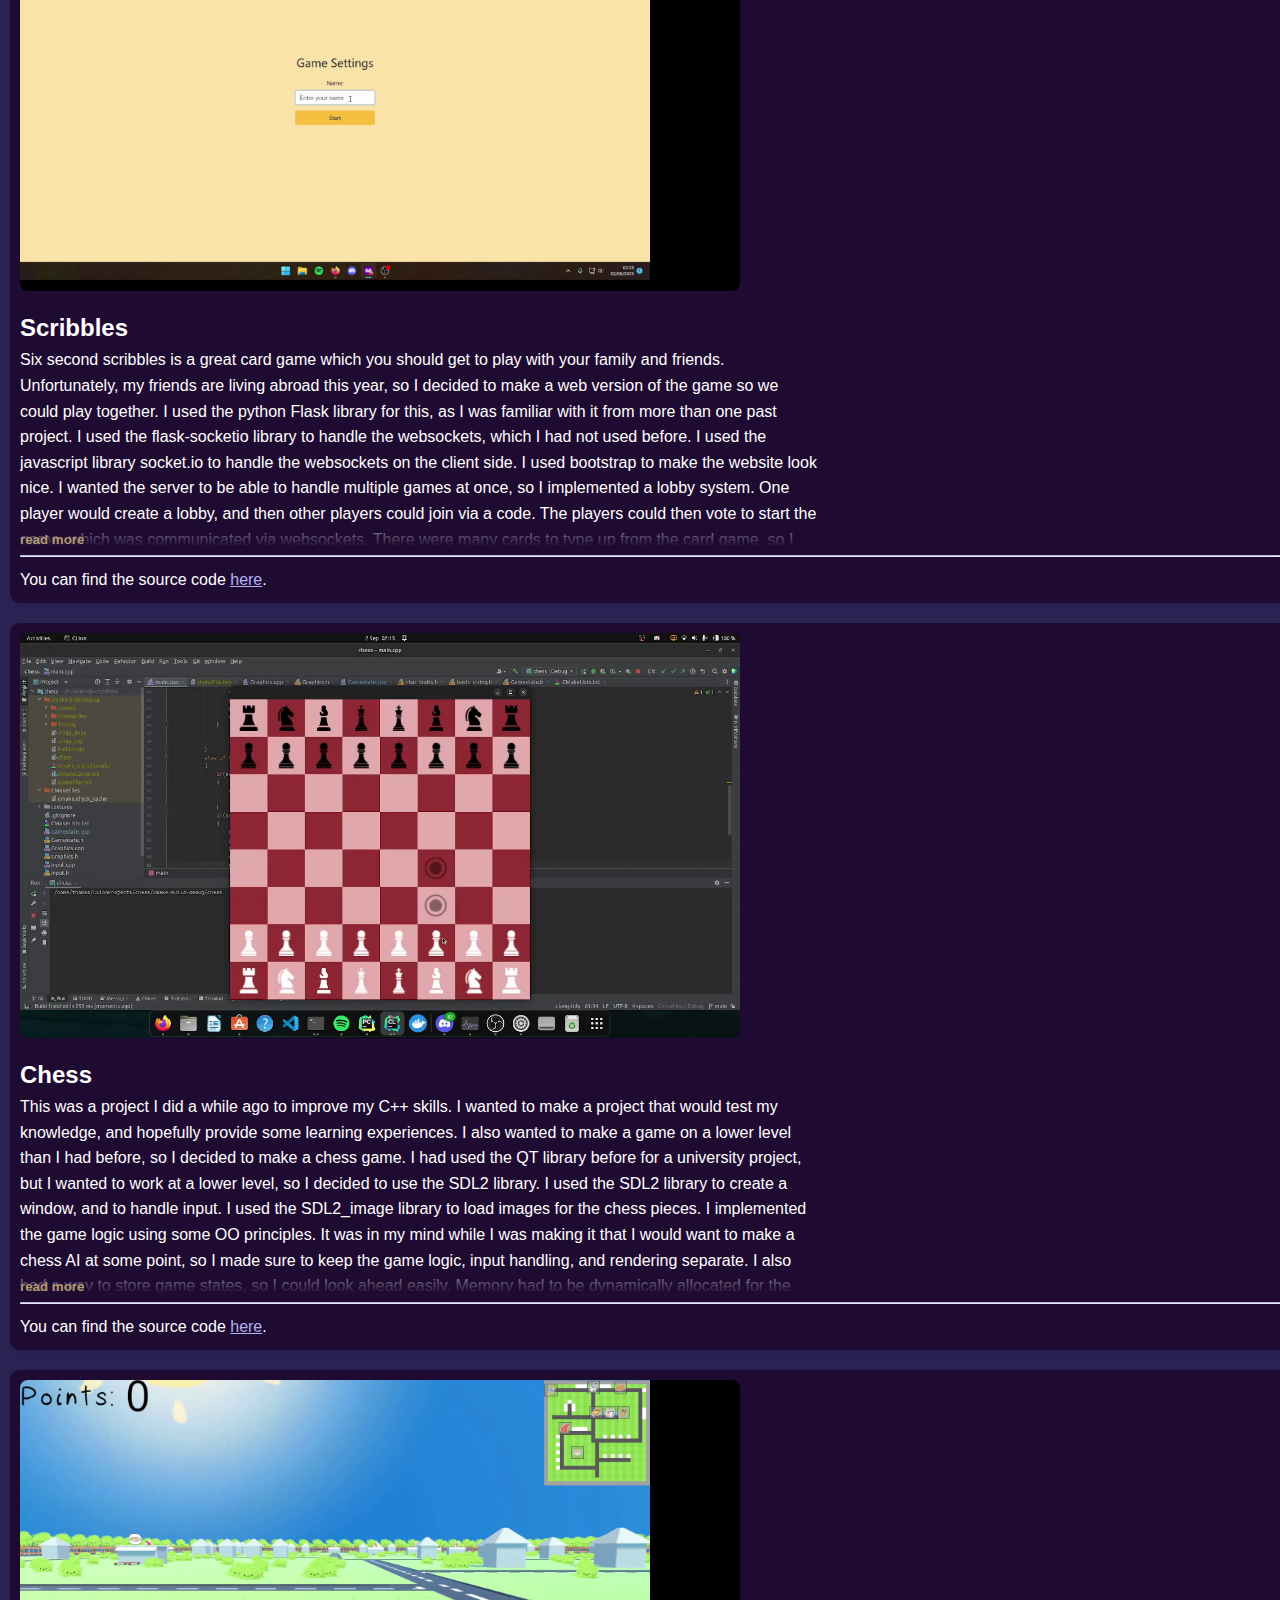
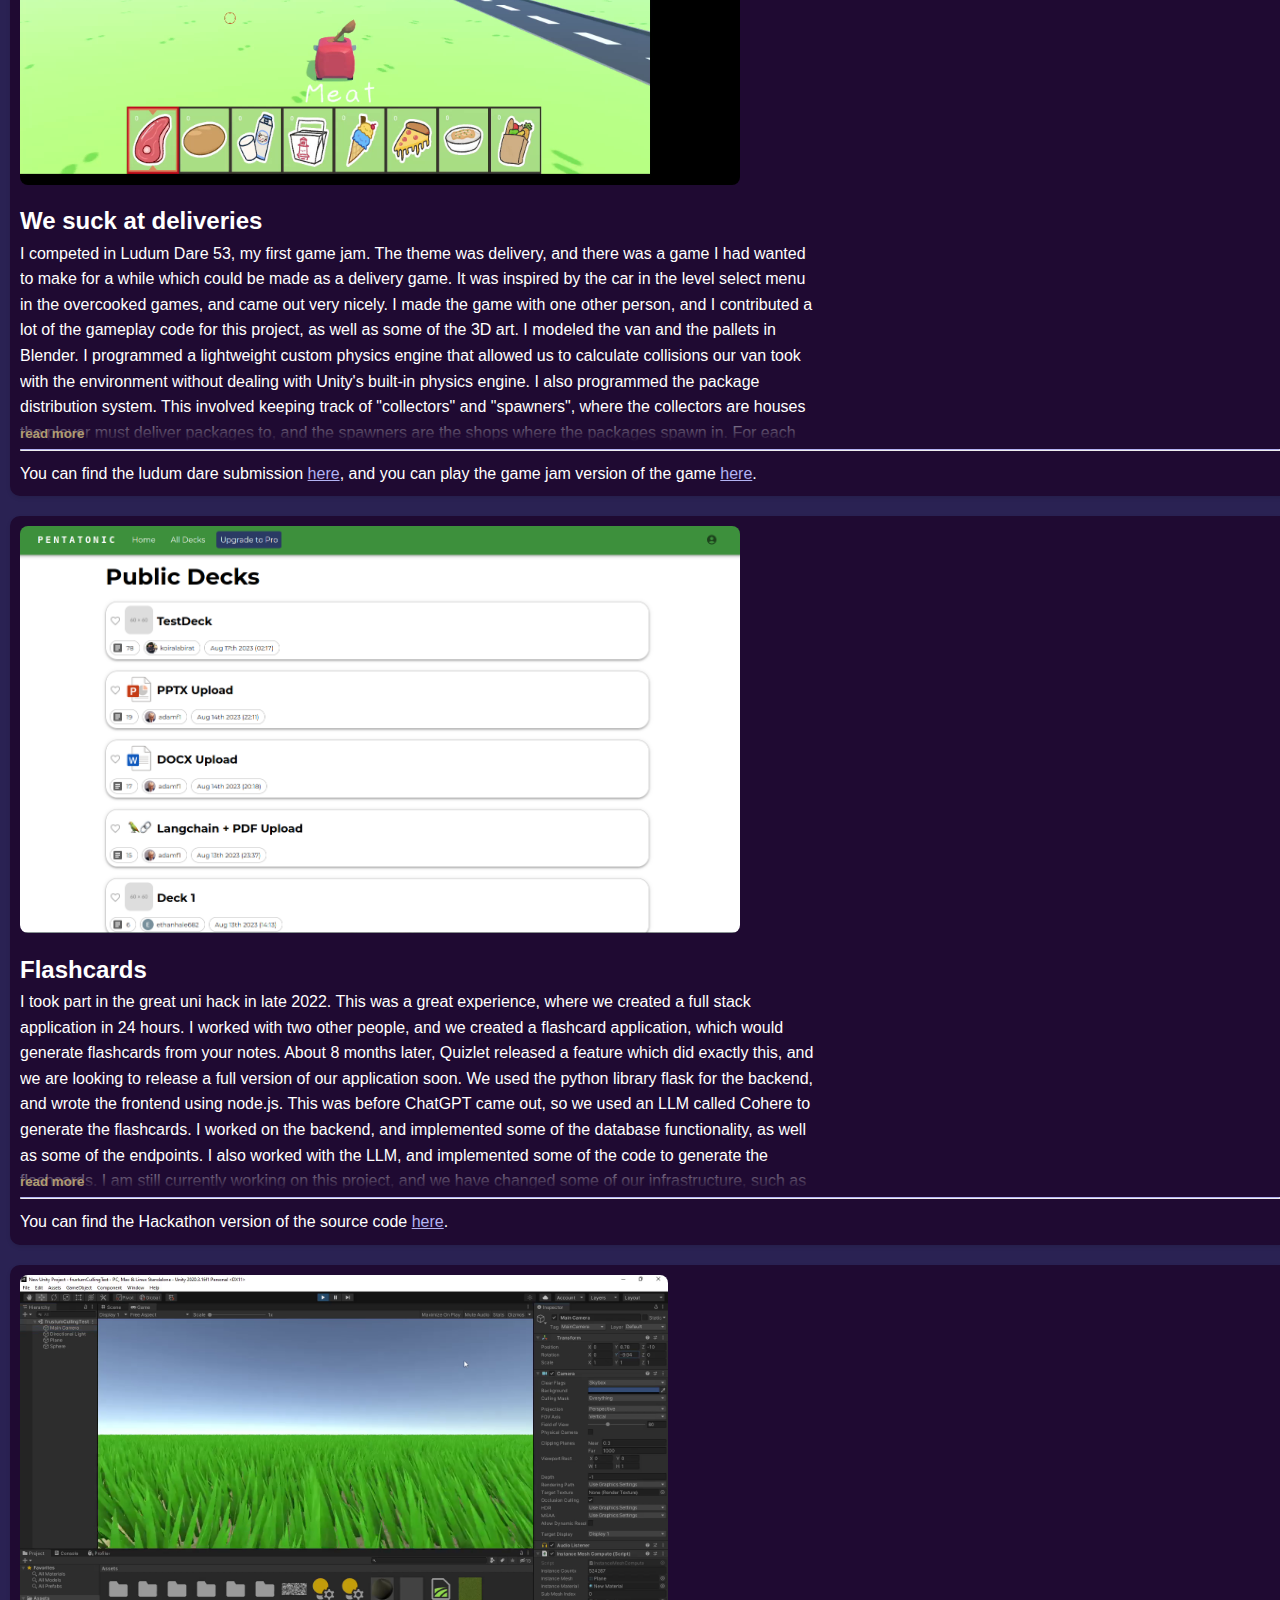
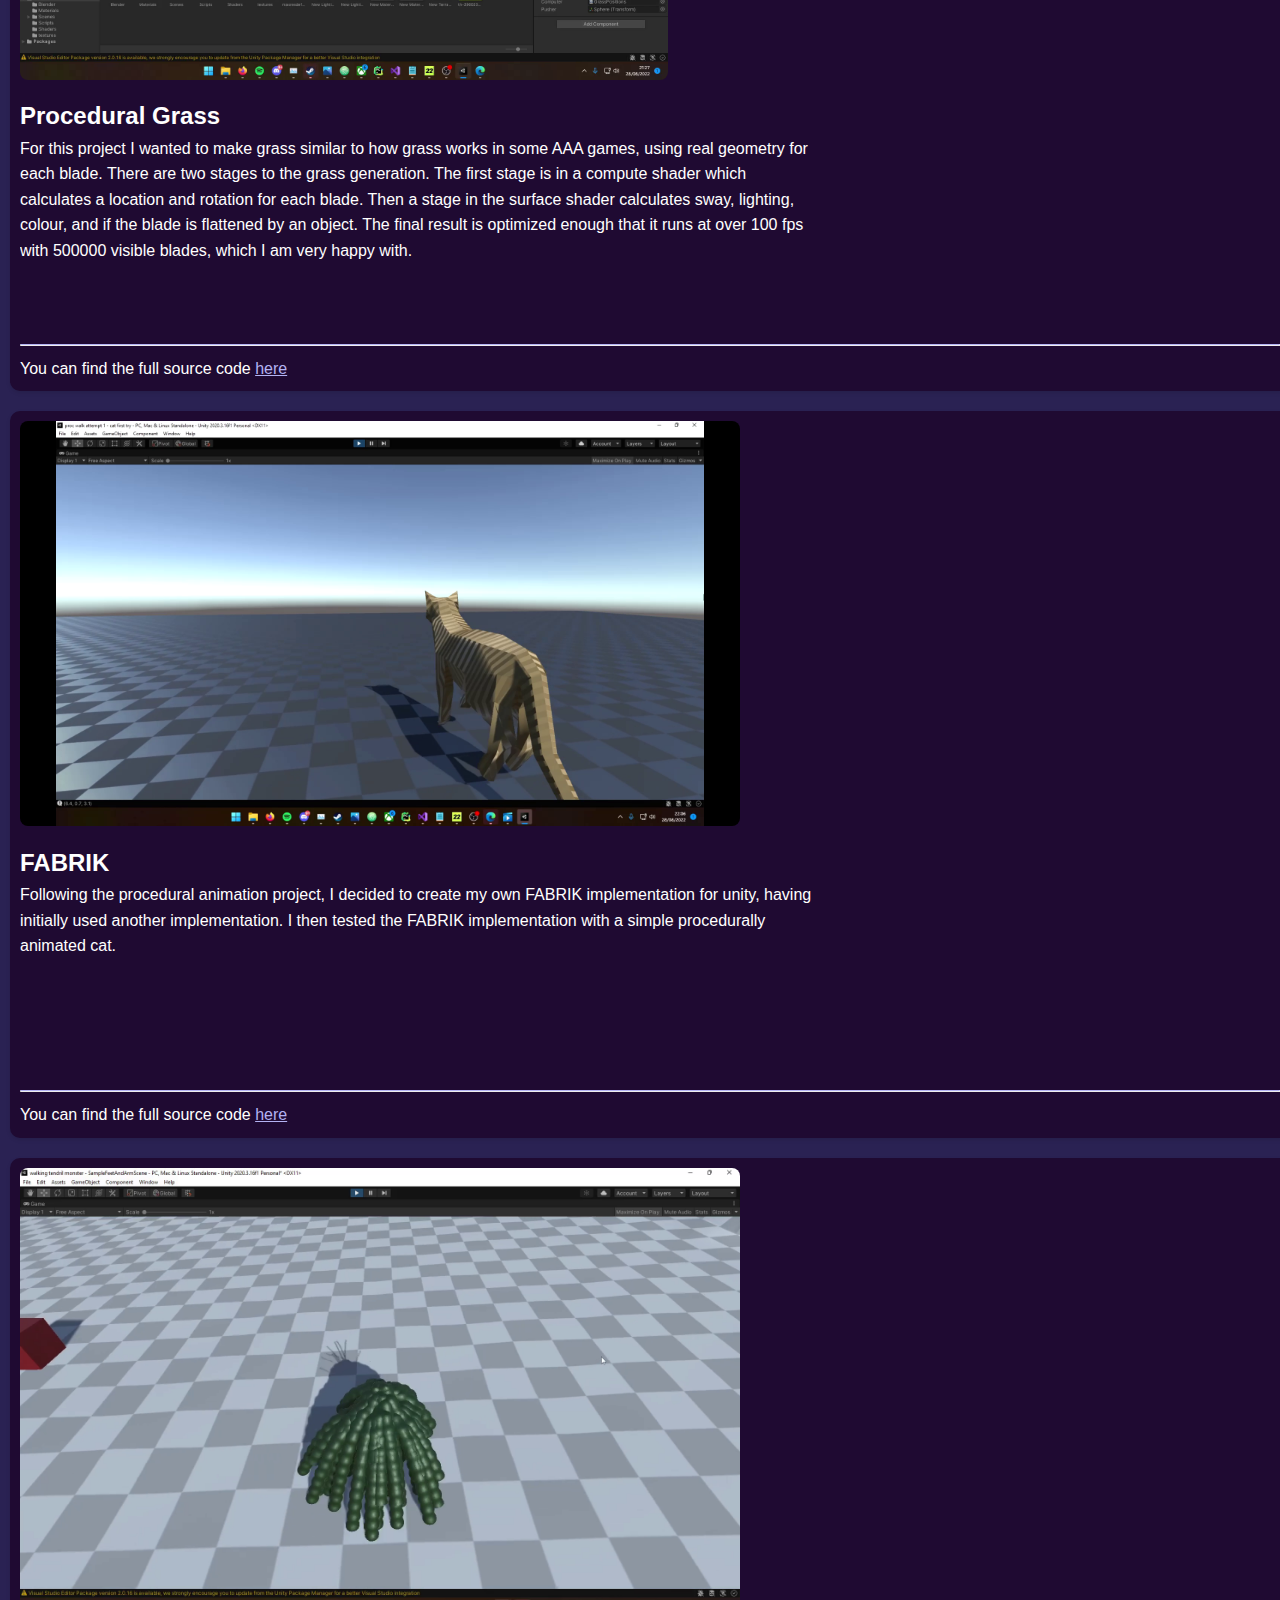
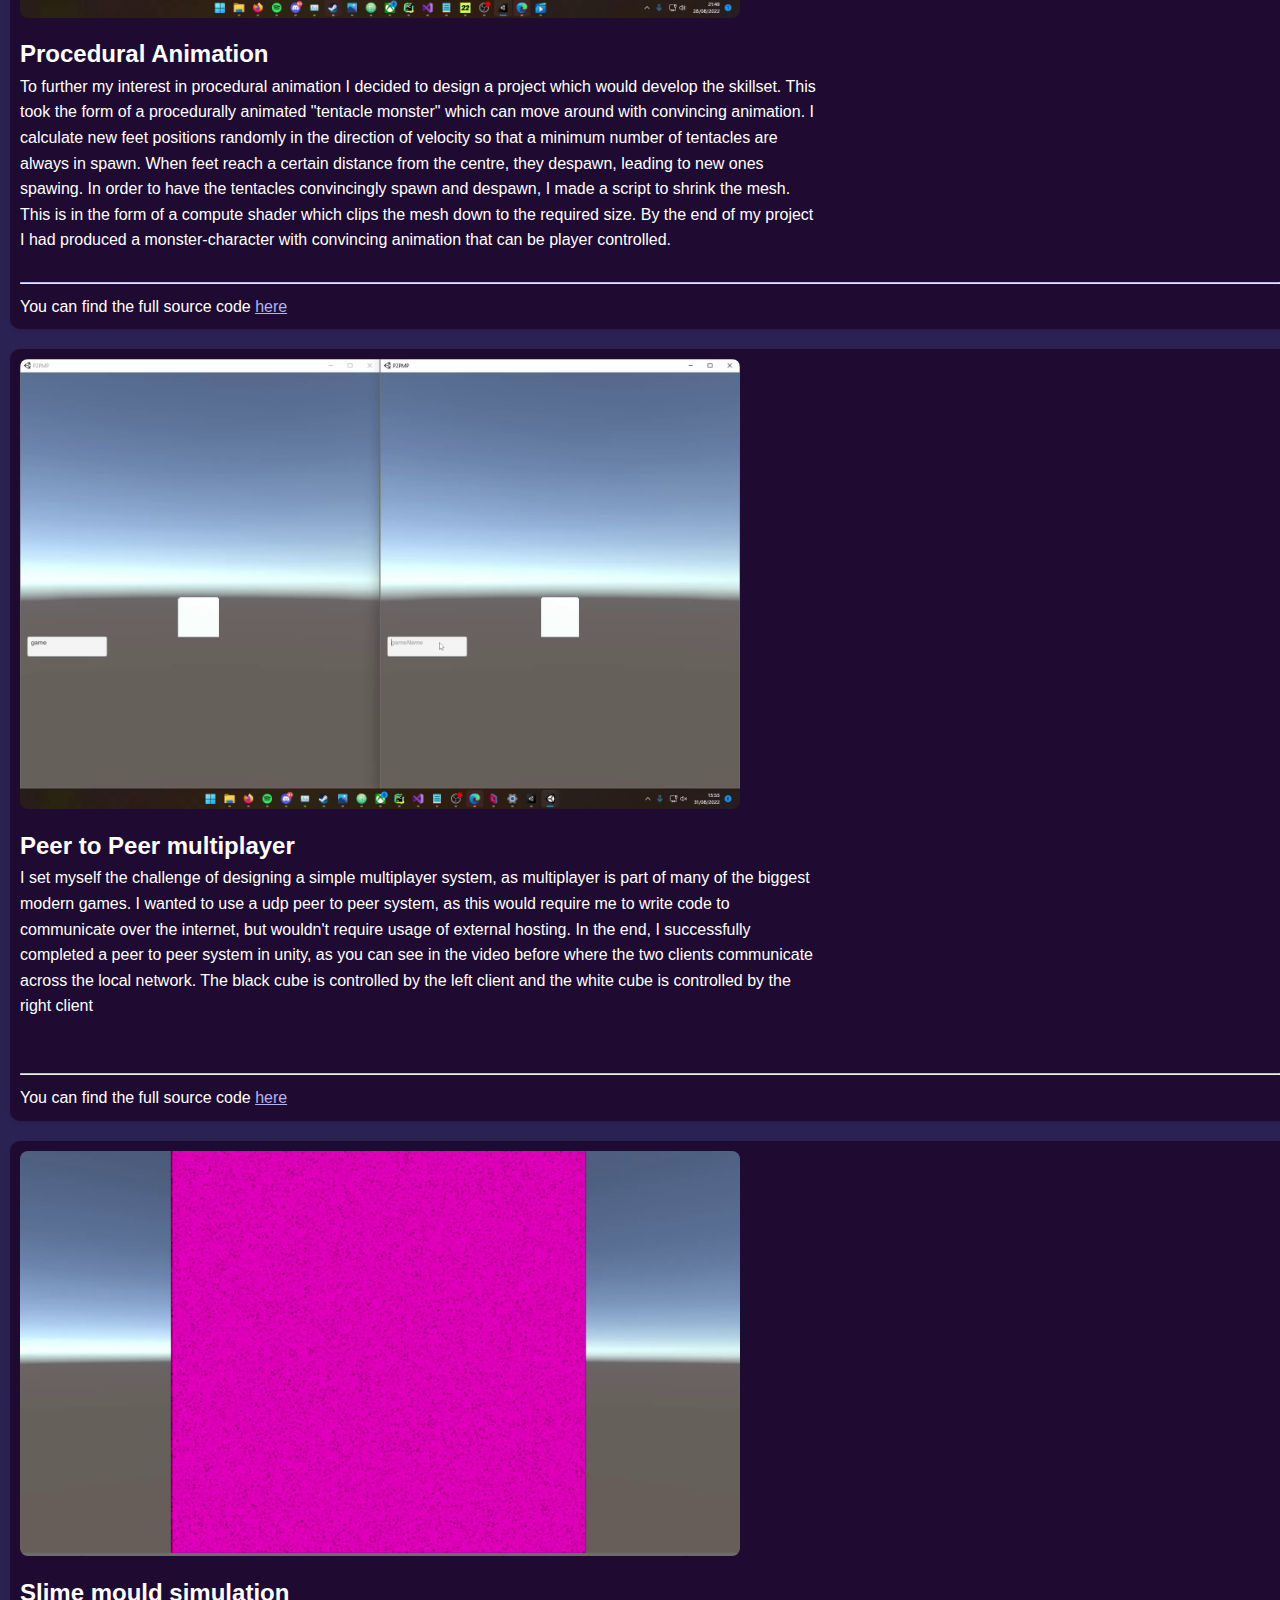
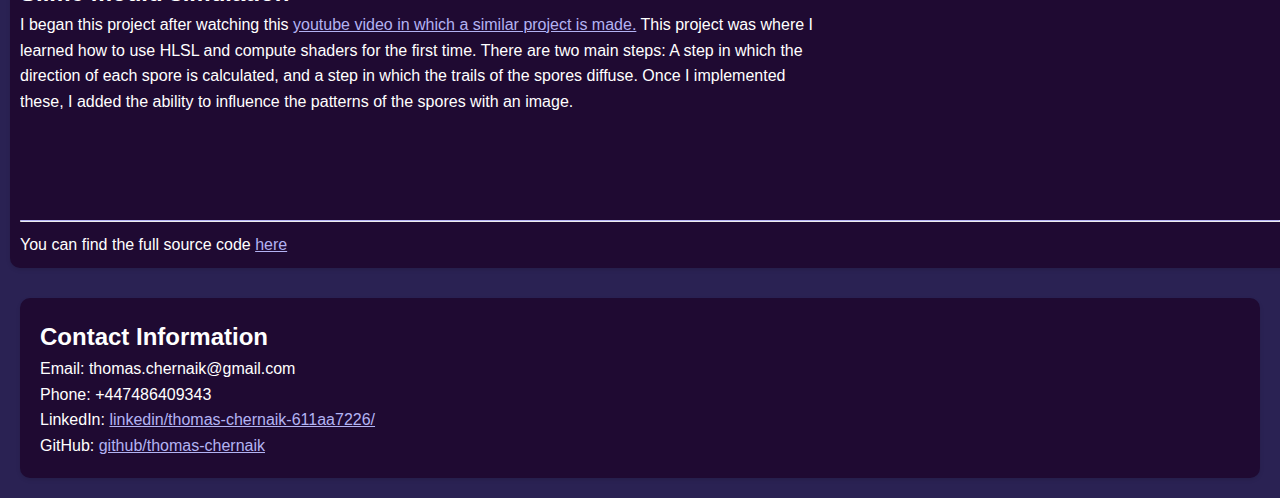
==== commit c797bc90: "updated CV" ====
--- a/index.html
+++ b/index.html
@@ -856,7 +856,7 @@
 </section>
 <section id="contact-info">
     <h2>Contact Information</h2>
-    <p>Email: sc21trc@leeds.ac.uk</p>
+    <p>Email: thomas.chernaik@gmail.com</p>
     <p>Phone: +447486409343</p>
     <p>LinkedIn: <a href="https://www.linkedin.com/in/thomas-chernaik-611aa7226/" target="_blank">linkedin/thomas-chernaik-611aa7226/</a>
     </p>
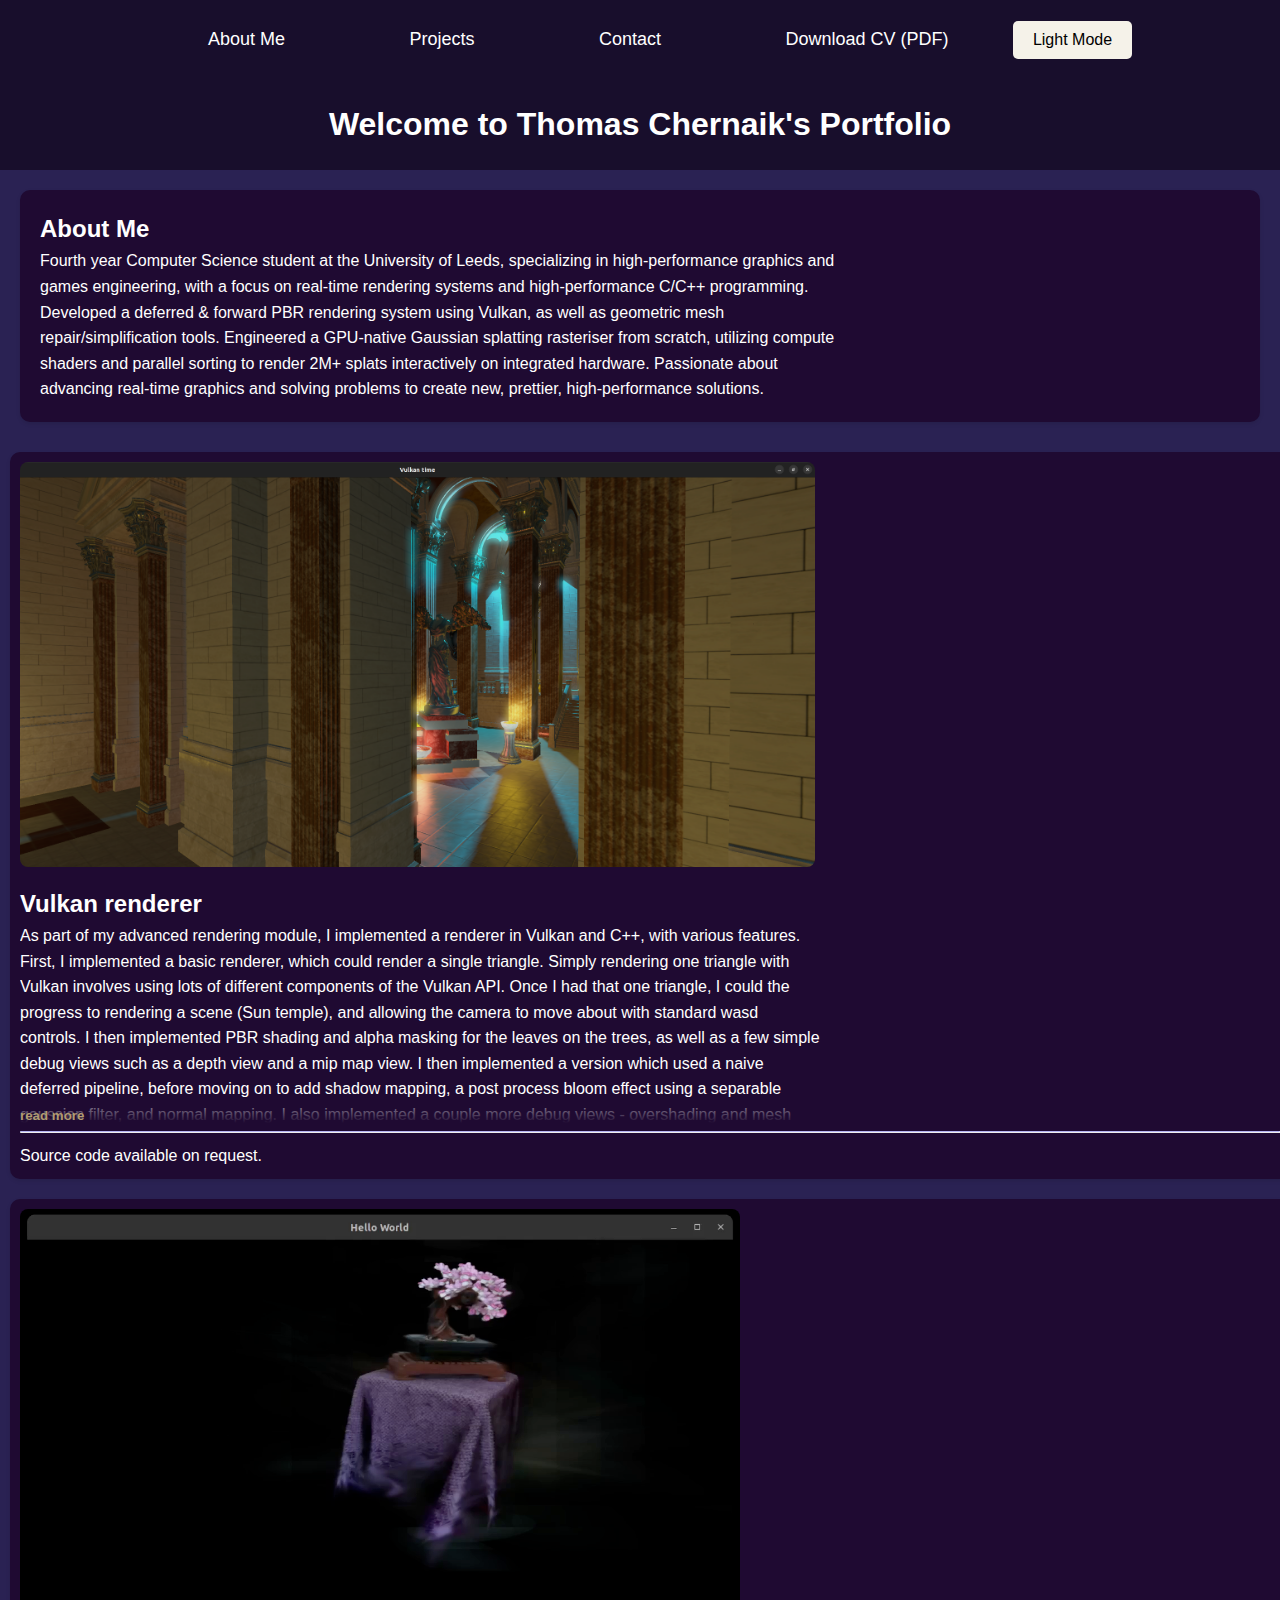
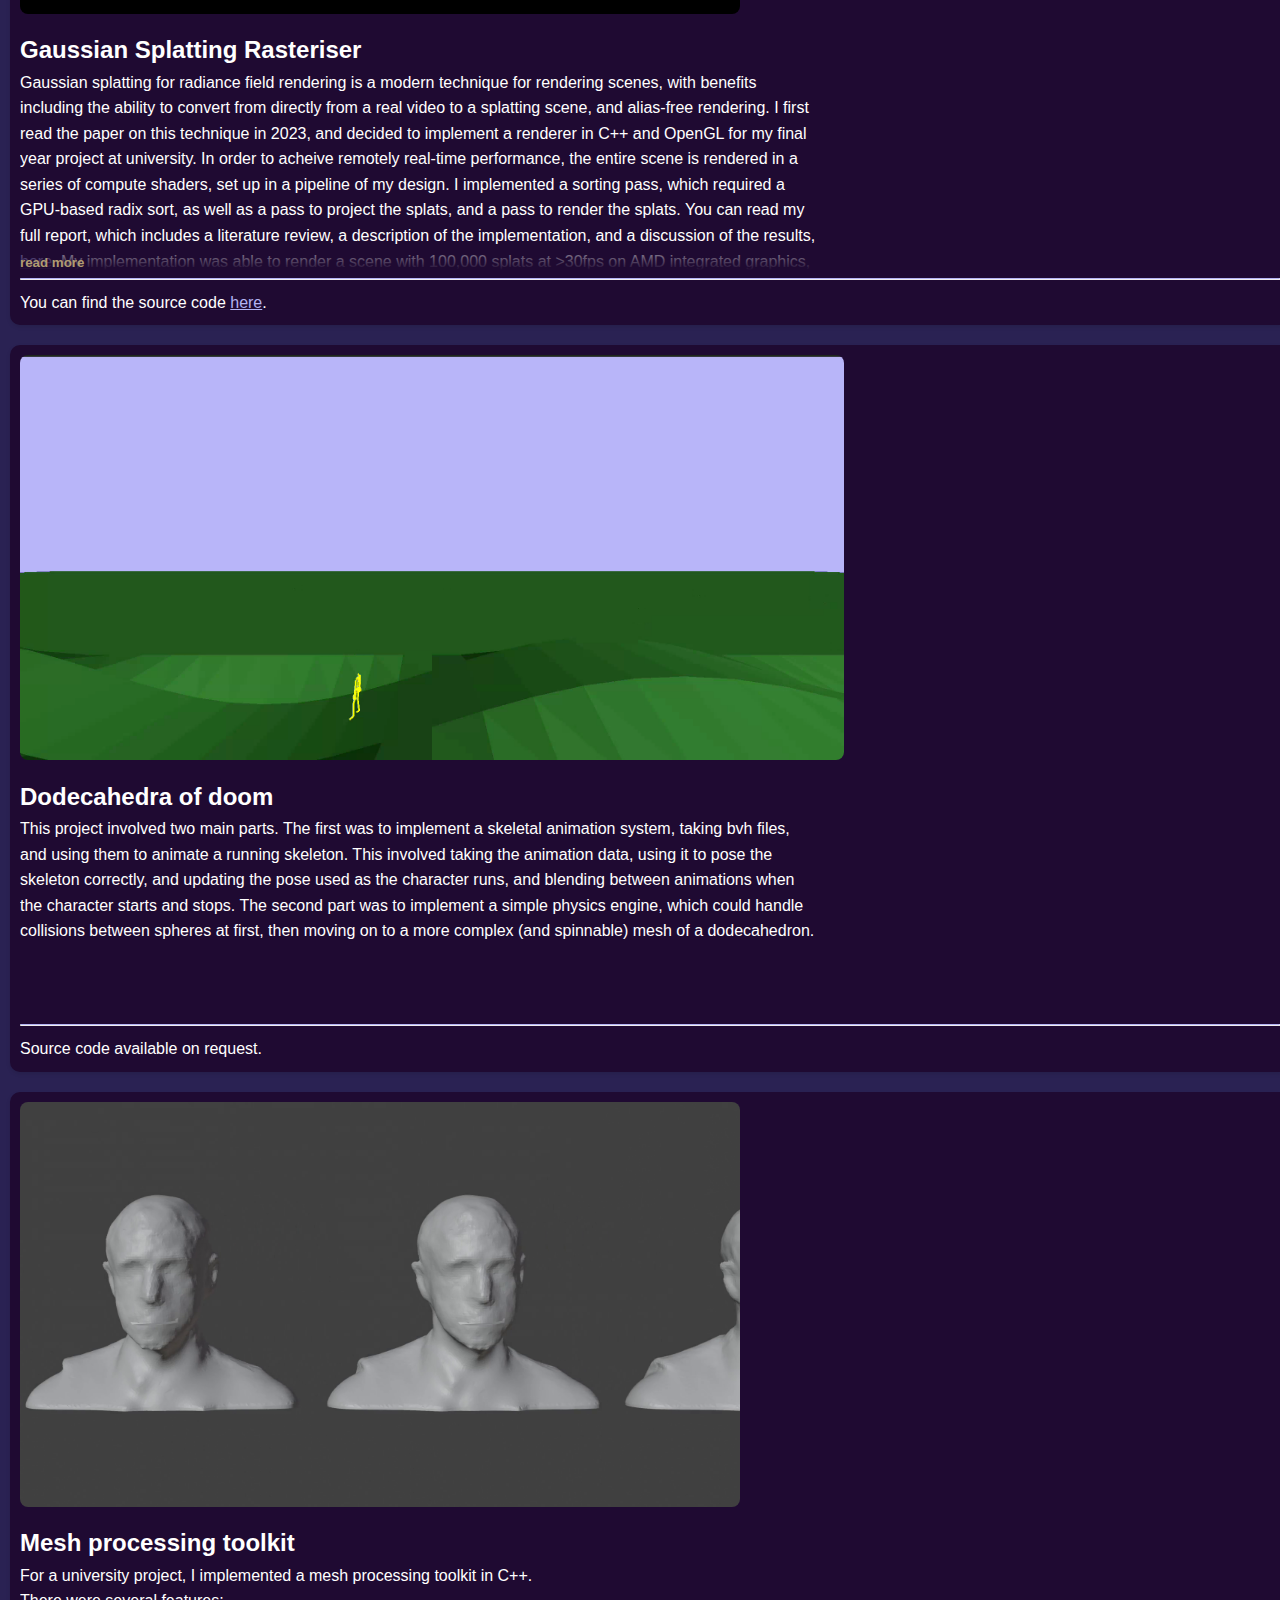
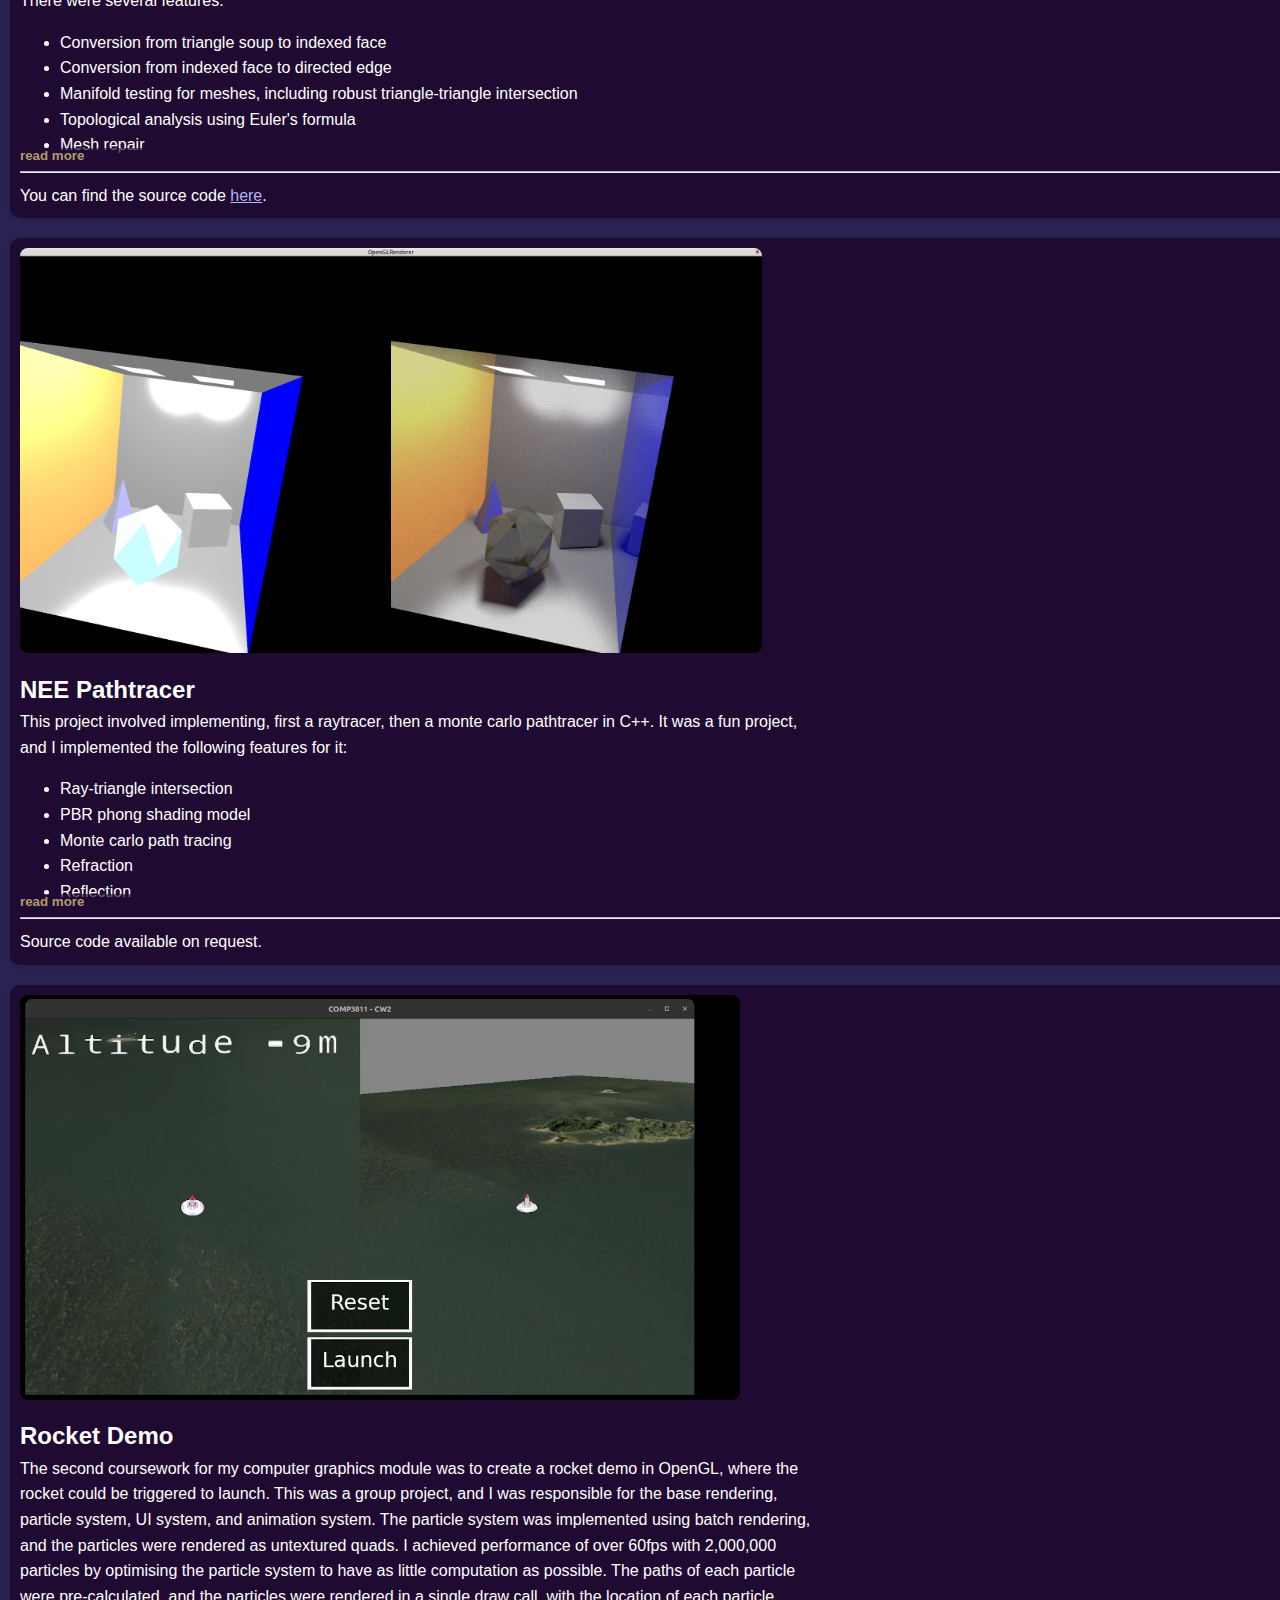
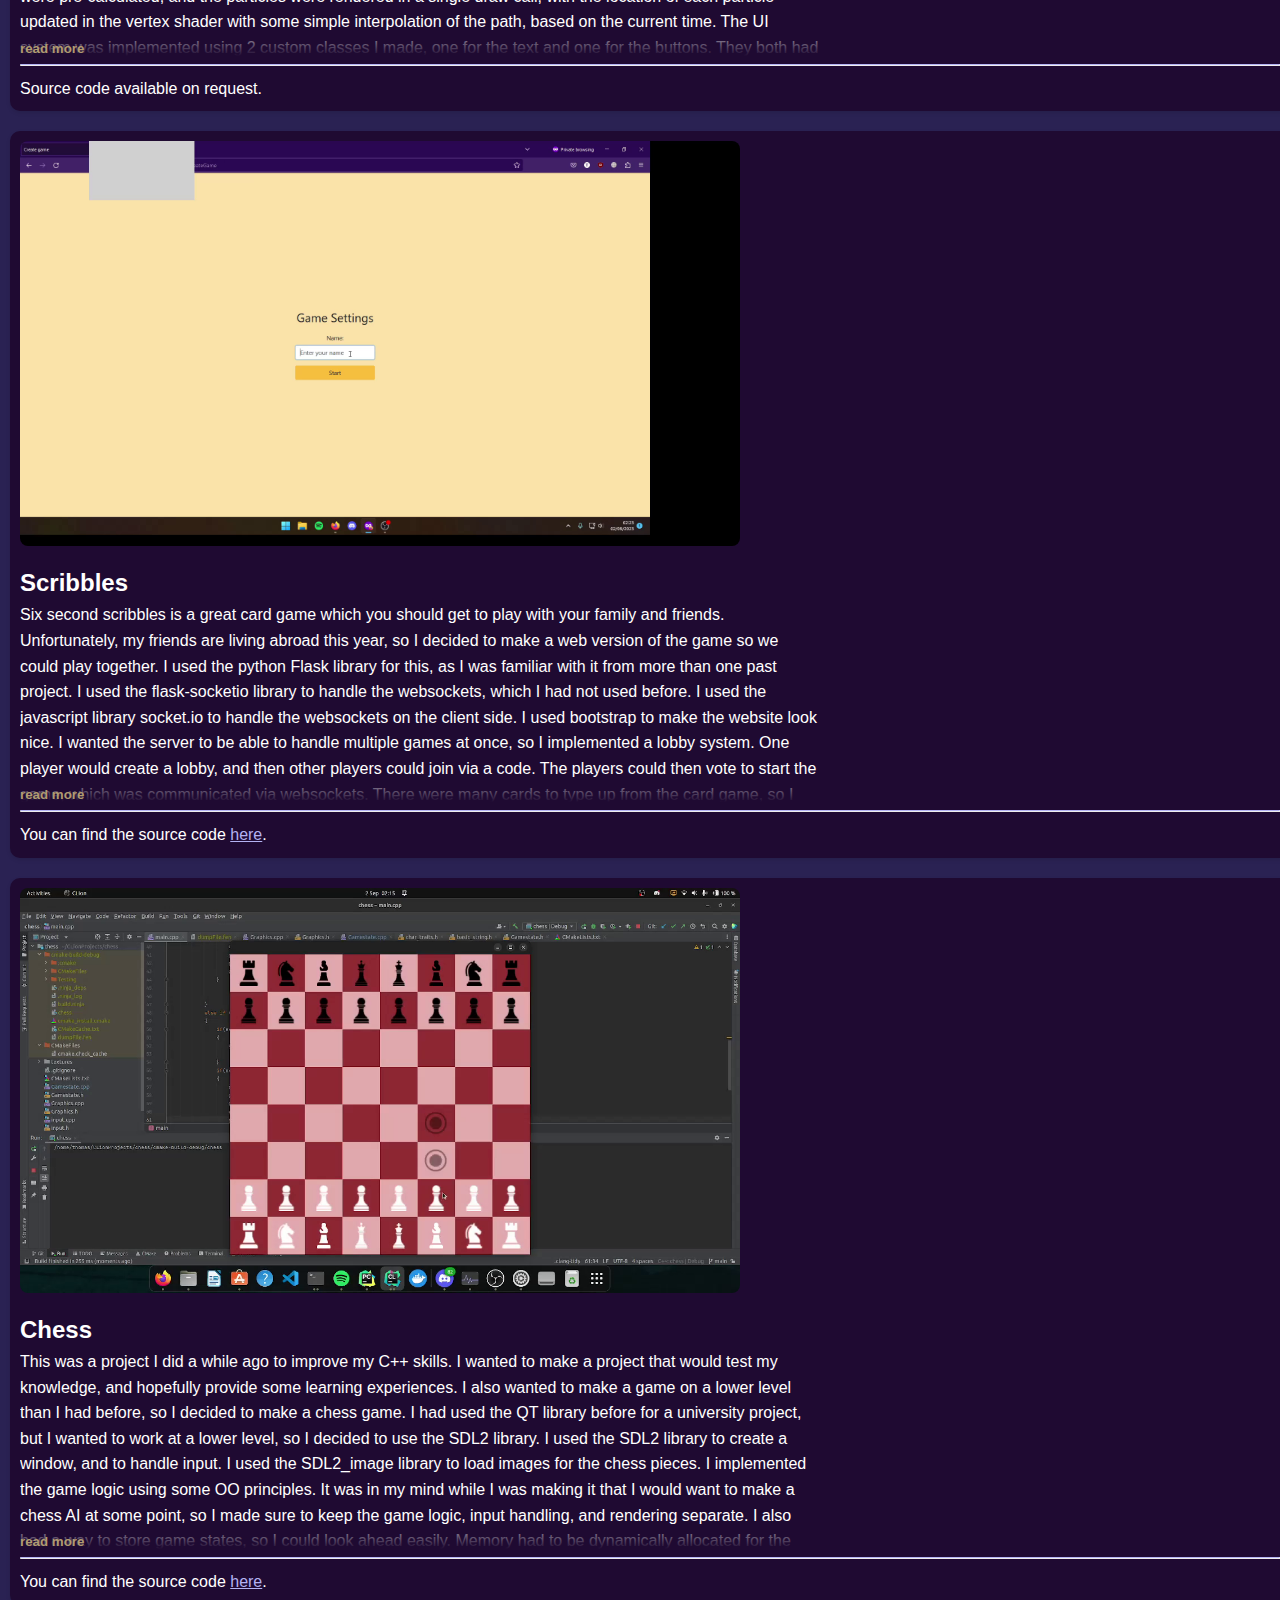
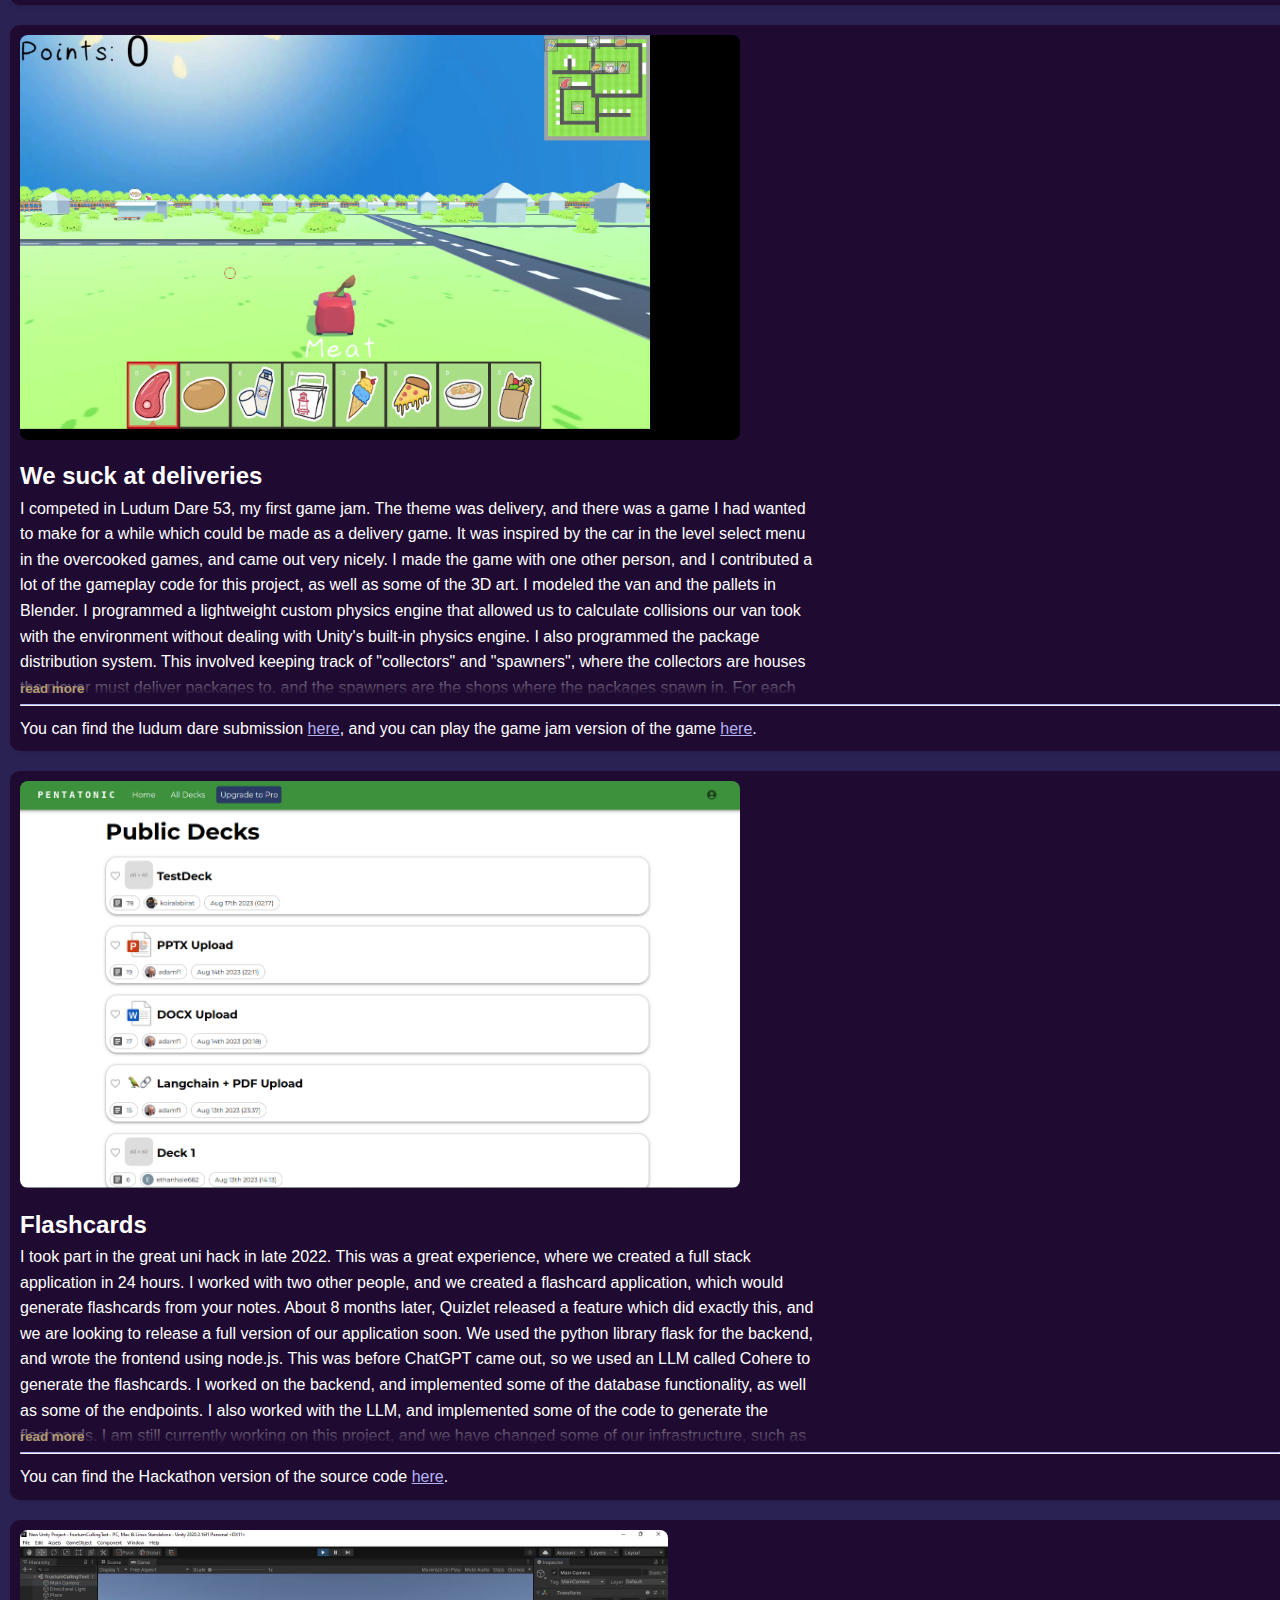
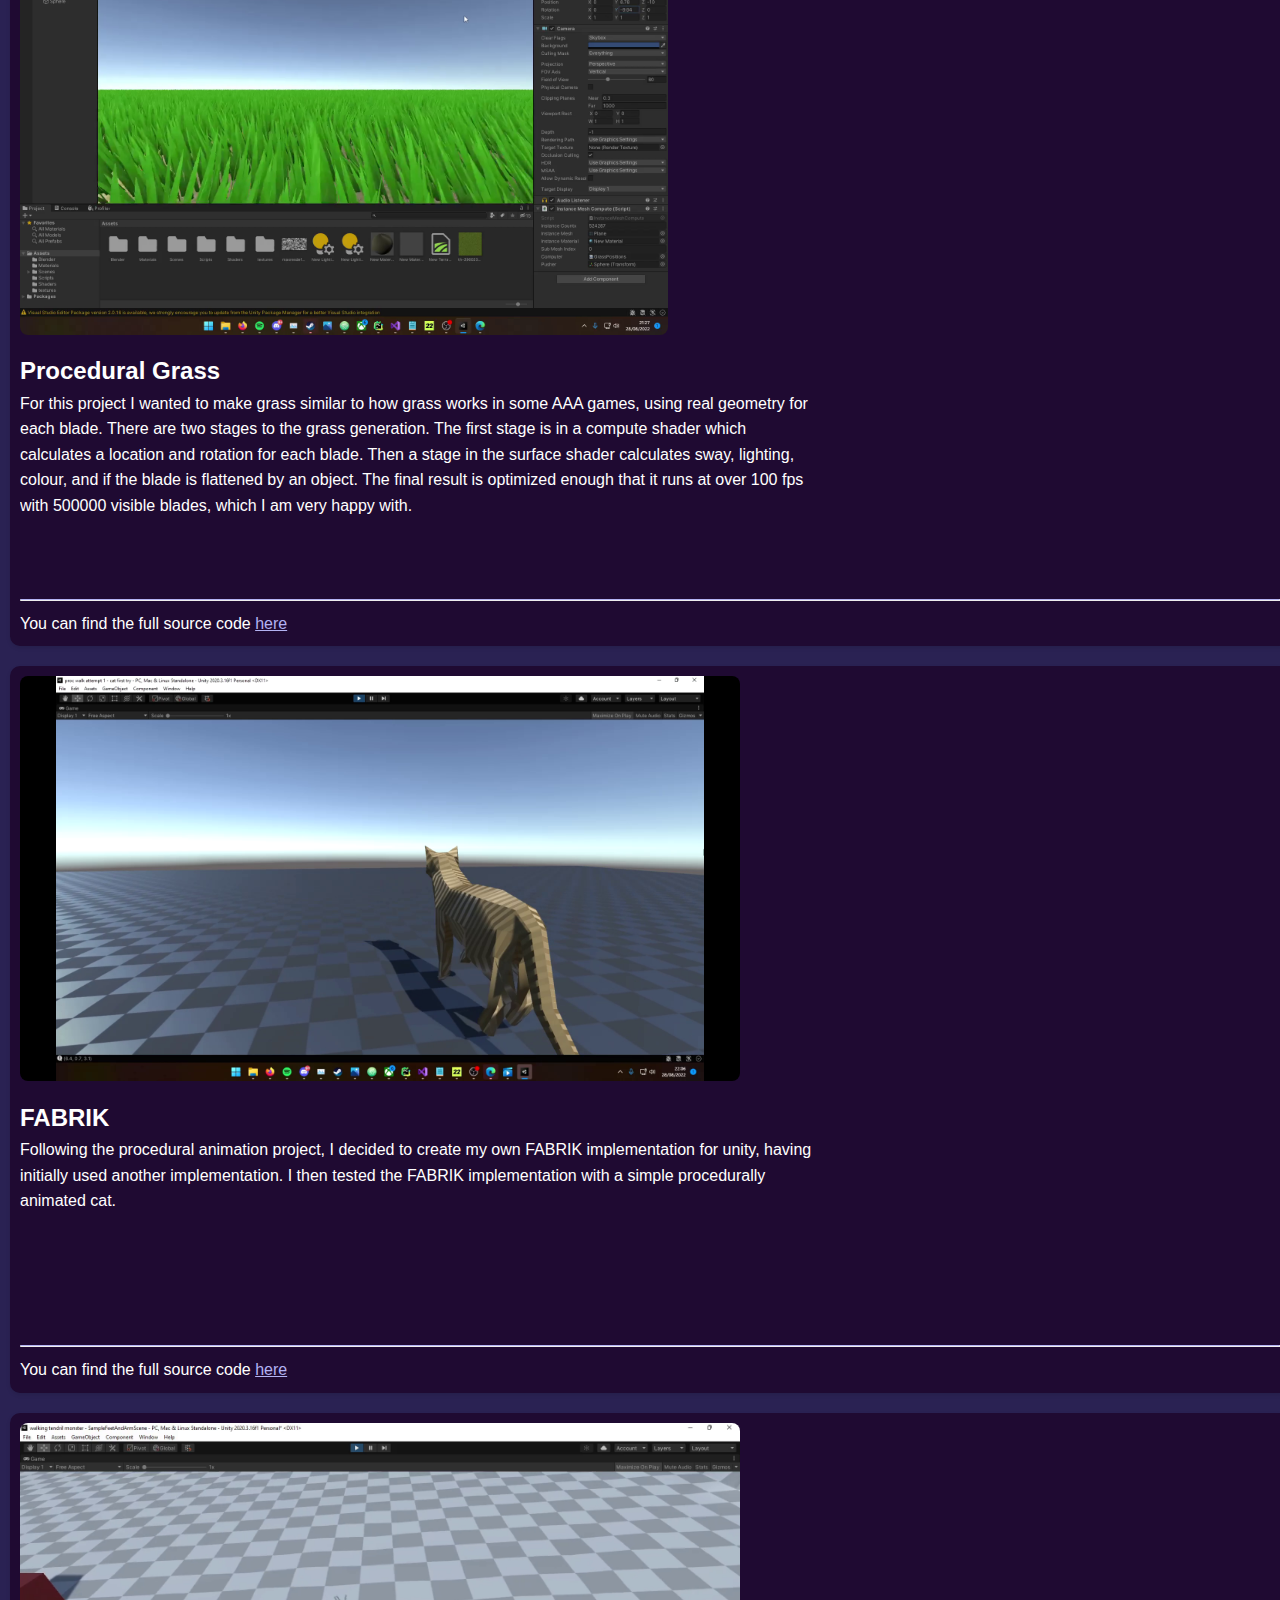
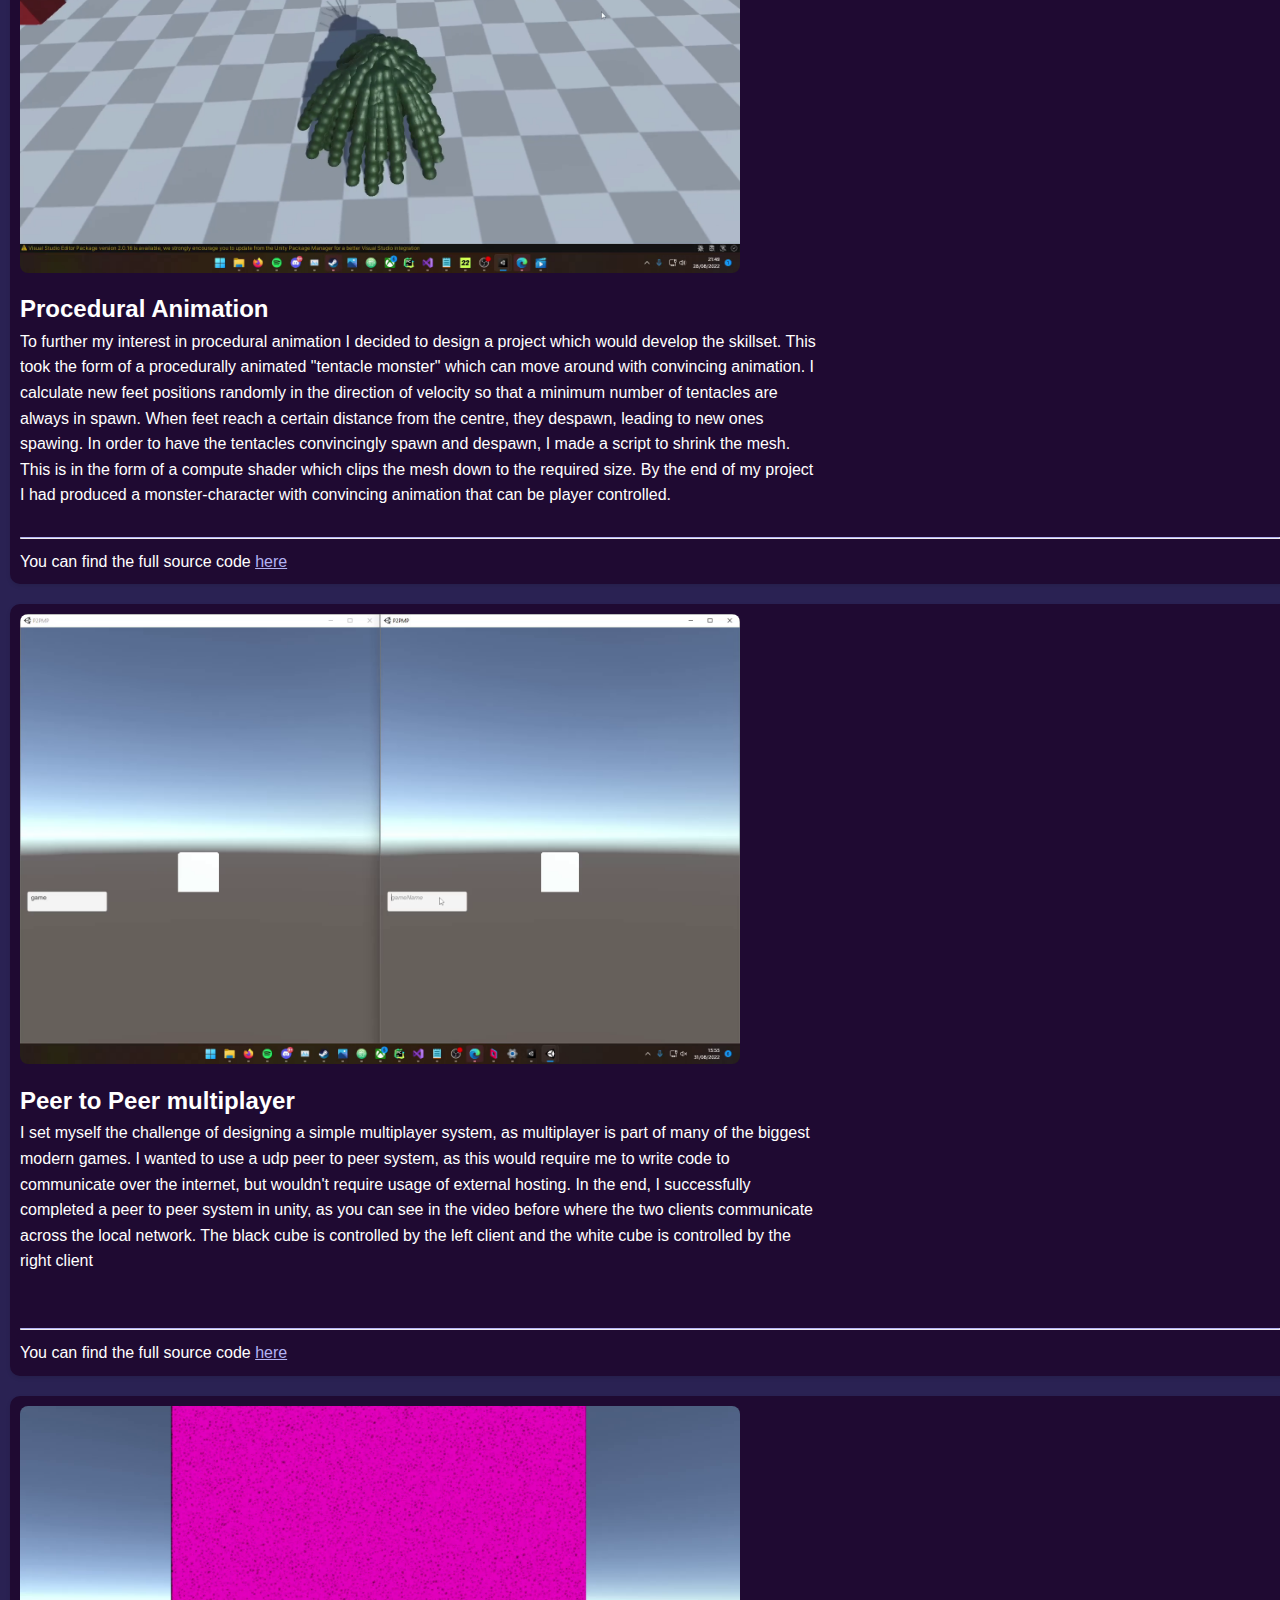
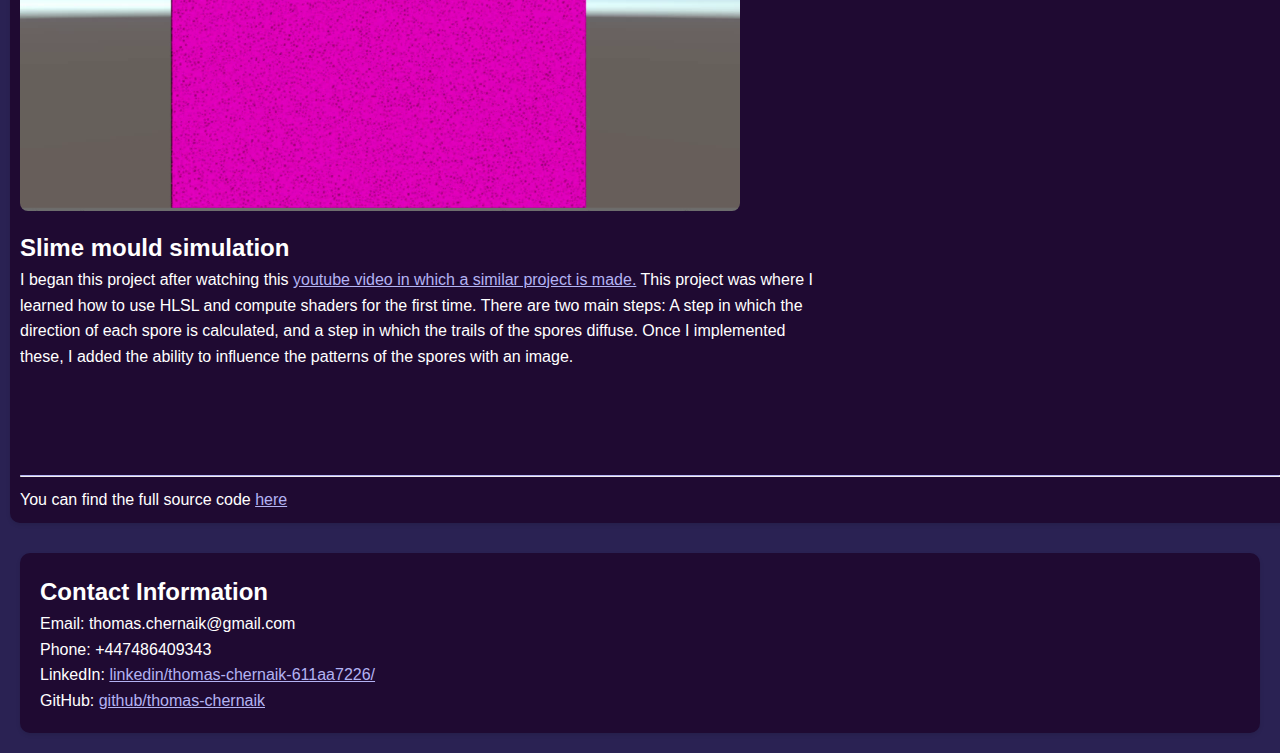
==== commit f531fe84: "Update index.html" ====
--- a/index.html
+++ b/index.html
@@ -3,7 +3,7 @@
 <head>
     <meta charset="UTF-8">
     <meta name="viewport" content="width=device-width, initial-scale=1.0">
-    <title>Your Portfolio</title>
+    <title>Thomas Chernaik</title>
     <script src="https://cdn.jsdelivr.net/npm/bootstrap@5.0.2/dist/js/bootstrap.bundle.min.js"
             integrity="sha384-MrcW6ZMFYlzcLA8Nl+NtUVF0sA7MsXsP1UyJoMp4YLEuNSfAP+JcXn/tWtIaxVXM"
             crossorigin="anonymous"></script>
@@ -354,7 +354,7 @@
             <div class="col-md-6 col-sm-12 custom-padding">
                 <div class="project">
                     <video height="405" style="width: auto; max-height: 405px;" poster="vulkan.png">
-                        <!--                        <source src=" VulkanFootage.mp4" type="video/mp4">-->
+                                                <source src="vulkan.mp4" type="video/mp4">
                         Your browser does not support the video tag.
                     </video>
                     <h2>Vulkan renderer</h2>
@@ -446,7 +446,7 @@
             <div class="col-md-6 col-sm-12 custom-padding">
                 <div class="project">
                     <video width="720" height="auto" muted playsinline poster="mesh.png">
-                        <source src="mesh.mp4" type="video/mp4">
+                        <source src="hamishslow.mp4" type="video/mp4">
                         Your browser does not support the video tag.
                     </video>
                     <h2>Mesh processing toolkit</h2>
